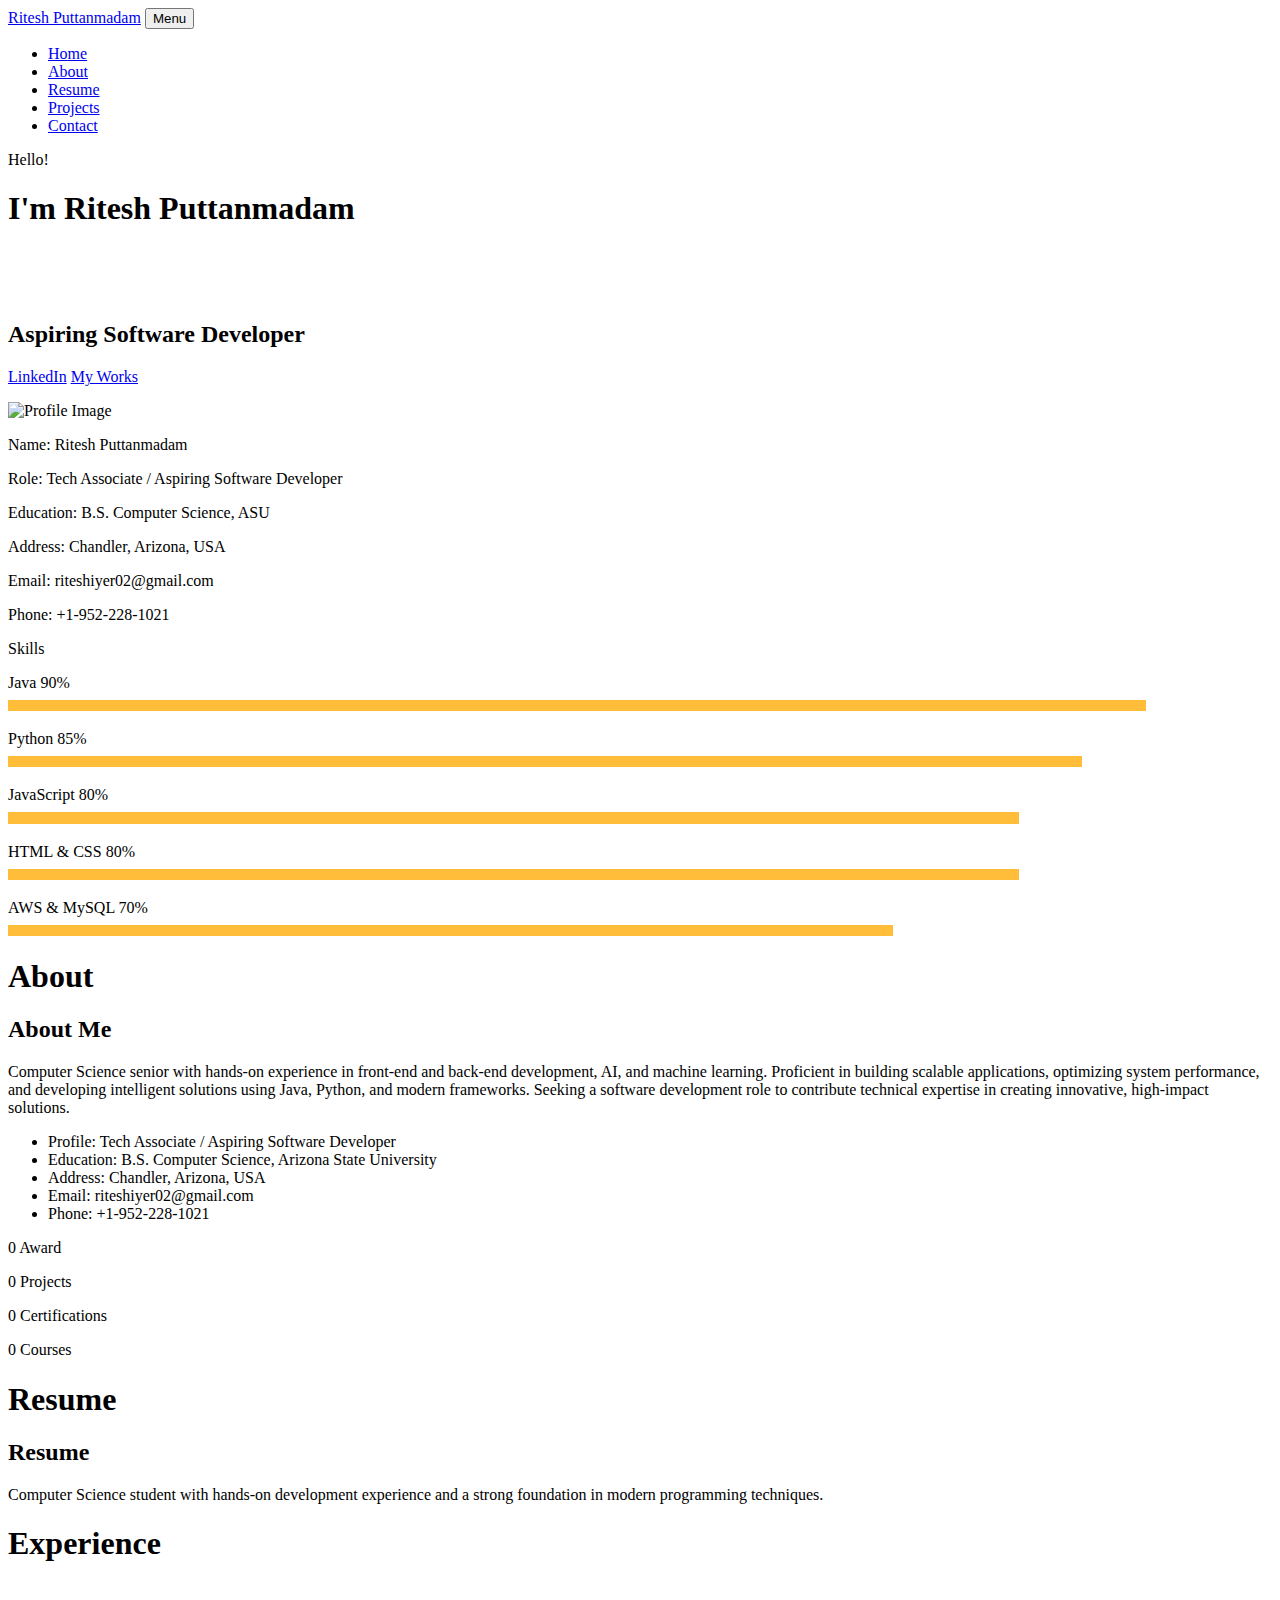
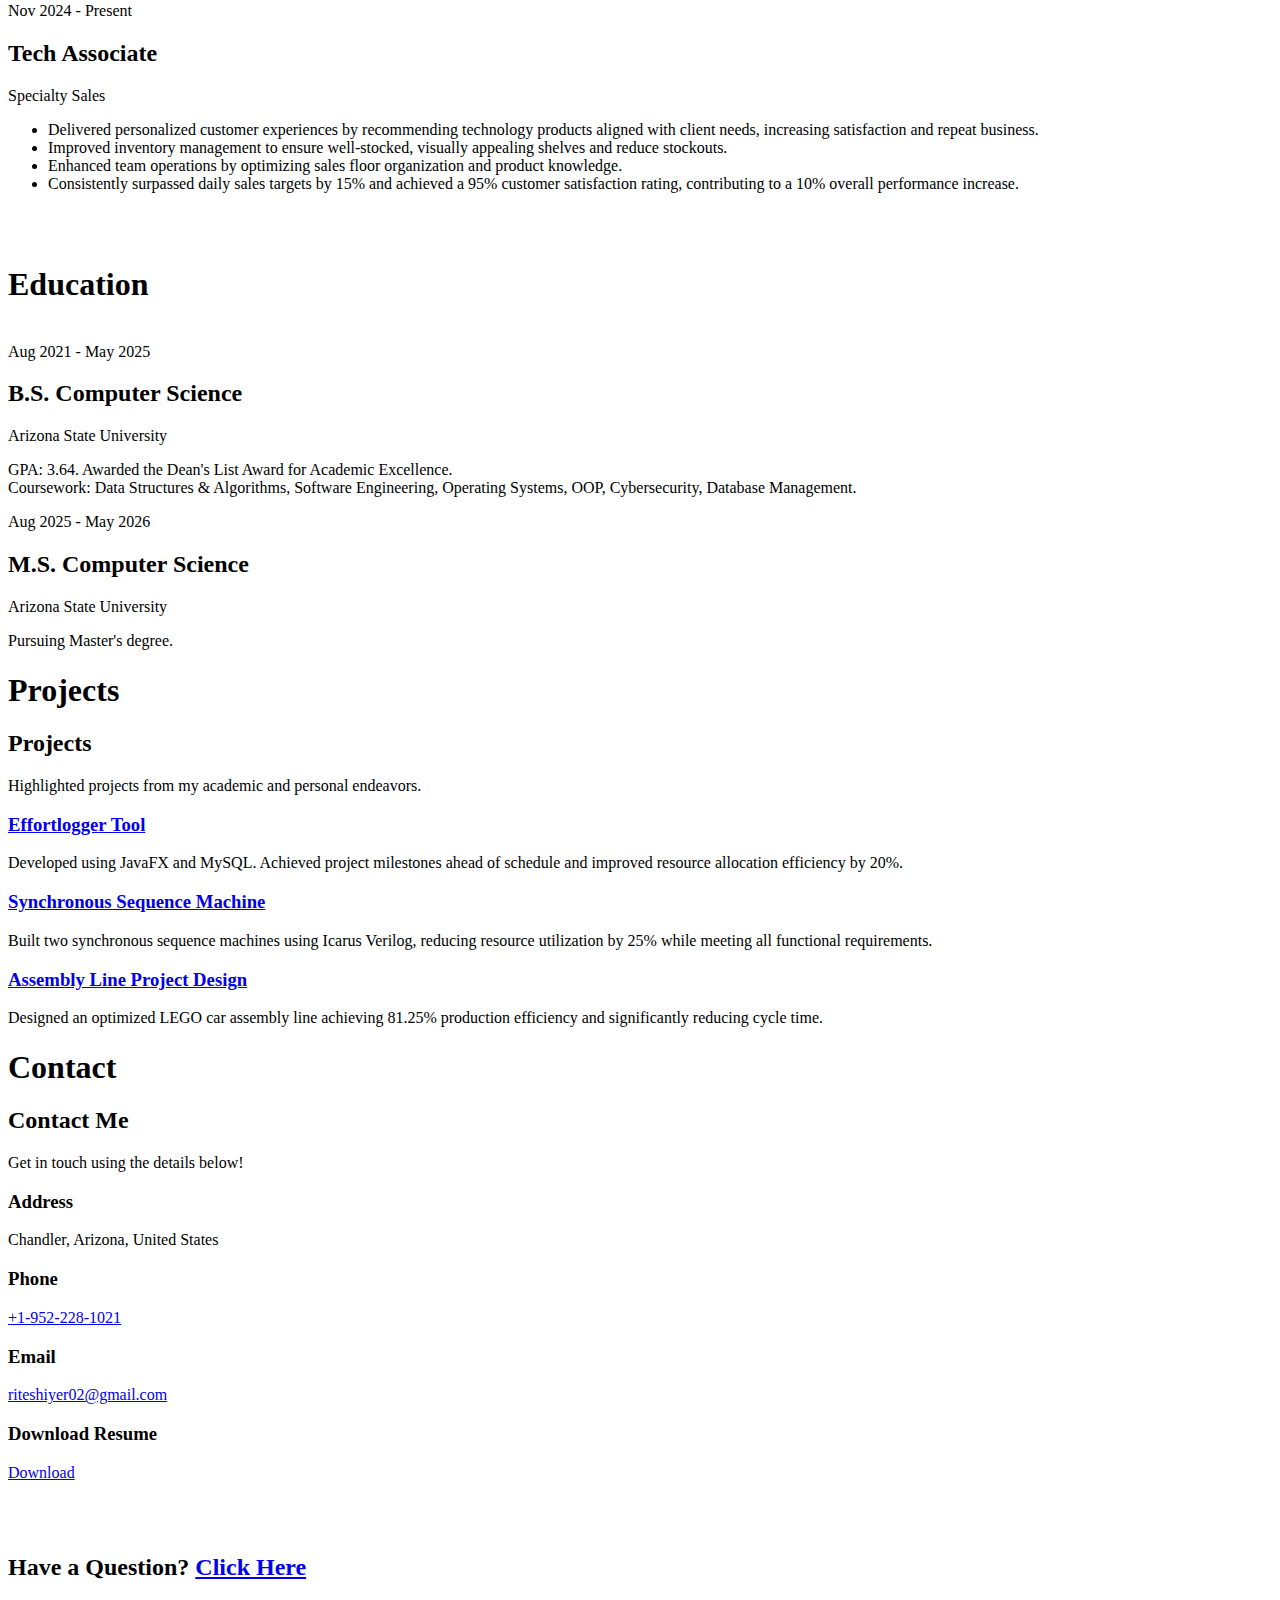
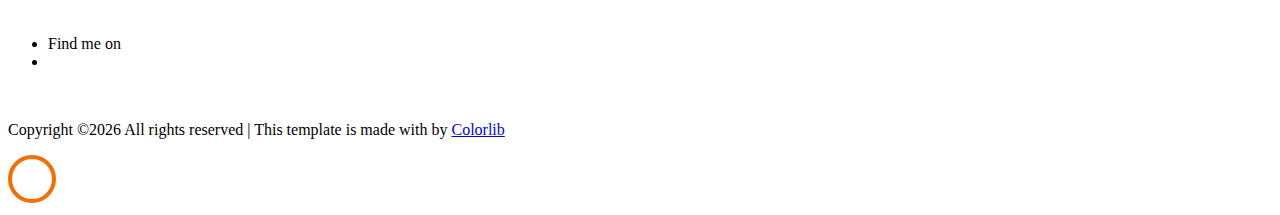
==== index.html @ 4bcfa5bb "Add complete portfolio index.html with resume details" ====
<!DOCTYPE html>
<html lang="en">
  <head>
    <title>Ritesh Puttanmadam</title>
    <meta charset="utf-8">
    <meta name="viewport" content="width=device-width, initial-scale=1, shrink-to-fit=no">
    
    <!-- Google Fonts -->
    <link href="https://fonts.googleapis.com/css?family=Poppins:100,200,300,400,500,600,700,800,900" rel="stylesheet">

    <!-- Icon and Animation CSS -->
    <link rel="stylesheet" href="css/open-iconic-bootstrap.min.css">
    <link rel="stylesheet" href="css/animate.css">
    
    <!-- Carousel and Popup CSS -->
    <link rel="stylesheet" href="css/owl.carousel.min.css">
    <link rel="stylesheet" href="css/owl.theme.default.min.css">
    <link rel="stylesheet" href="css/magnific-popup.css">

    <!-- AOS & Ionicons -->
    <link rel="stylesheet" href="css/aos.css">
    <link rel="stylesheet" href="css/ionicons.min.css">
    
    <!-- Custom Icons and Style -->
    <link rel="stylesheet" href="css/flaticon.css">
    <link rel="stylesheet" href="css/icomoon.css">
    <link rel="stylesheet" href="css/style.css">

    <style>
      /* About Section Styles */
      .about-mf .box-shadow-full {
        padding-top: 4rem;
        padding-bottom: 4rem;
      }
      .about-mf .about-img {
        margin-bottom: 2rem;
      }
      .about-mf .about-img img {
        margin-left: 10px;
      }
      .skill-mf .progress {
        margin: .5rem 0 1.2rem 0;
        border-radius: 0;
        height: .7rem;
      }
      .skill-mf .progress .progress-bar {
        height: .7rem;
        background-color: #ffbd39;
      }
      /* Typing Animation */
      #typing-animation {
        position: relative;
        font-size: 30px;
        font-weight: bold;
        color: #fff;
        overflow: hidden;
        white-space: nowrap;
        animation: typing 3s steps(20, end) infinite;
      }
      @keyframes typing {
        from { width: 0; }
        to { width: 100%; }
      }
      @keyframes typing-cursor {
        from { width: 5px; }
        to { width: 0; }
      }
      /* Zoom Effect for Project Images */
      .zoom-effect {
        overflow: hidden;
        transition: transform 0.3s ease-out;
      }
      .zoom-effect:hover {
        transform: scale(1.1);
      }
    </style>
  </head>
  <body data-spy="scroll" data-target=".site-navbar-target" data-offset="300">
	  
    <!-- Navigation -->
    <nav class="navbar navbar-expand-lg navbar-dark ftco_navbar ftco-navbar-light site-navbar-target" id="ftco-navbar">
      <div class="container">
        <a class="navbar-brand" href="index.html">Ritesh Puttanmadam</a>
        <button class="navbar-toggler js-fh5co-nav-toggle fh5co-nav-toggle" type="button" data-toggle="collapse" data-target="#ftco-nav" aria-controls="ftco-nav" aria-expanded="false" aria-label="Toggle navigation">
          <span class="oi oi-menu"></span> Menu
        </button>
        <div class="collapse navbar-collapse" id="ftco-nav">
          <ul class="navbar-nav nav ml-auto">
            <li class="nav-item"><a href="#home-section" class="nav-link"><span>Home</span></a></li>
            <li class="nav-item"><a href="#about-section" class="nav-link"><span>About</span></a></li>
            <li class="nav-item"><a href="#resume-section" class="nav-link"><span>Resume</span></a></li>
            <li class="nav-item"><a href="#project-section" class="nav-link"><span>Projects</span></a></li>
            <li class="nav-item"><a href="#contact-section" class="nav-link"><span>Contact</span></a></li>
          </ul>
        </div>
      </div>
    </nav>

    <!-- Home Section -->
    <section id="home-section" class="hero">
      <div class="home-slider owl-carousel">
        <div class="slider-item">
          <div class="overlay"></div>
          <div class="container">
            <div class="row d-md-flex no-gutters slider-text align-items-end justify-content-end" data-scrollax-parent="true">
              <div class="one-third js-fullheight order-md-last img" style="background-image:url(images/bg_1.png);">
                <div class="overlay"></div>
              </div>
              <div class="one-forth d-flex align-items-center ftco-animate" data-scrollax=" properties: { translateY: '70%' }">
                <div class="text">
                  <span class="subheading">Hello!</span>
                  <h1 class="mb-4 mt-3">I'm <span>Ritesh Puttanmadam</span></h1>
                  <!-- Typing Animation -->
                  <span id="typing-animation"></span>
                  <script>
                    const typingAnimationElement = document.getElementById('typing-animation');
                    const typingTexts = [
                      'Developer  ',
                      'Innovator  ',
                      'Learner  '
                    ];
                    function playTypingAnimation(text) {
                      for (let i = 0; i < text.length; i++) {
                        setTimeout(() => {
                          typingAnimationElement.textContent += text[i];
                        }, i * 200);
                      }
                      setTimeout(() => {
                        typingAnimationElement.textContent = '';
                        playTypingAnimation(typingTexts[(typingTexts.indexOf(text) + 1) % typingTexts.length]);
                      }, text.length * 200);
                    }
                    playTypingAnimation(typingTexts[0]);
                  </script>
                  <br><br>
                  <h2>Aspiring Software Developer</h2>
                  <p>
                    <a href="https://www.linkedin.com/in/ritesh-puttanmadam" class="btn btn-primary py-3 px-4">LinkedIn</a> 
                    <a href="https://github.com/riteshputtanmadam" class="btn btn-white btn-outline-white py-3 px-4">My Works</a>
                  </p>
                </div>
              </div>
            </div>
          </div>
        </div>
      </div>
    </section>

    <!-- About Section -->
    <section class="ftco-about img ftco-section ftco-no-pb" id="about-section">
      <div class="container">
        <div class="row">
          <div class="row d-flex align-items-stretch">
            <div class="col-md-6 col-lg-5 d-flex">
              <div class="img-about img d-flex align-items-stretch">
                <div class="overlay">
                  <div class="row">
                    <div class="col-sm-6 col-md-5">
                      <div class="about-img">
                        <!-- Replace 'Hi' with your profile image file name, e.g., 'profile.jpg' -->
                        <img src="images/profile.jpg" class="img-fluid rounded b-shadow-a" alt="Profile Image">
                      </div>
                    </div>
                    <!-- Personal Details -->
                    <div class="col-sm-6 col-md-7">
                      <div class="about-info">
                        <p><span class="title-s">Name: </span> <span>Ritesh Puttanmadam</span></p>
                        <p><span class="title-s">Role: </span> <span>Tech Associate / Aspiring Software Developer</span></p>
                        <p><span class="title-s">Education: </span> <span>B.S. Computer Science, ASU</span></p>
                        <p><span class="title-s">Address: </span> <span>Chandler, Arizona, USA</span></p>
                        <p><span class="title-s">Email: </span> <span>riteshiyer02@gmail.com</span></p>
                        <p><span class="title-s">Phone: </span> <span>+1-952-228-1021</span></p>
                      </div>
                    </div>
                  </div>

                  <!-- Skills -->
                  <div class="skill-mf">
                    <p class="title-s">Skills</p>
                    <span>Java</span> <span class="pull-right">90%</span>
                    <div class="progress">
                      <div class="progress-bar" role="progressbar" style="width: 90%;" aria-valuenow="90" aria-valuemin="0" aria-valuemax="100"></div>
                    </div>
                    
                    <span>Python</span> <span class="pull-right">85%</span>
                    <div class="progress">
                      <div class="progress-bar" role="progressbar" style="width: 85%;" aria-valuenow="85" aria-valuemin="0" aria-valuemax="100"></div>
                    </div>
                    
                    <span>JavaScript</span> <span class="pull-right">80%</span>
                    <div class="progress">
                      <div class="progress-bar" role="progressbar" style="width: 80%;" aria-valuenow="80" aria-valuemin="0" aria-valuemax="100"></div>
                    </div>
                    
                    <span>HTML & CSS</span> <span class="pull-right">80%</span>
                    <div class="progress">
                      <div class="progress-bar" role="progressbar" style="width: 80%;" aria-valuenow="80" aria-valuemin="0" aria-valuemax="100"></div>
                    </div>
                    
                    <span>AWS & MySQL</span> <span class="pull-right">70%</span>
                    <div class="progress">
                      <div class="progress-bar" role="progressbar" style="width: 70%;" aria-valuenow="70" aria-valuemin="0" aria-valuemax="100"></div>
                    </div>
                  </div>
                </div>
              </div>
            </div>
            
            <div class="col-md-6 col-lg-7 pl-lg-5 pb-5">
              <div class="row justify-content-start pb-3">
                <div class="col-md-12 heading-section ftco-animate">
                  <h1 class="big">About</h1>
                  <h2 class="mb-4">About Me</h2>
                  <p>
                    Computer Science senior with hands-on experience in front-end and back-end development, AI, and machine learning.
                    Proficient in building scalable applications, optimizing system performance, and developing intelligent solutions using Java, Python, and modern frameworks.
                    Seeking a software development role to contribute technical expertise in creating innovative, high-impact solutions.
                  </p>
                  <ul class="about-info mt-4 px-md-0 px-2">
                    <li class="d-flex"><span>Profile:</span> <span>Tech Associate / Aspiring Software Developer</span></li>
                    <li class="d-flex"><span>Education:</span> <span>B.S. Computer Science, Arizona State University</span></li>
                    <li class="d-flex"><span>Address:</span> <span>Chandler, Arizona, USA</span></li>
                    <li class="d-flex"><span>Email:</span> <span>riteshiyer02@gmail.com</span></li>
                    <li class="d-flex"><span>Phone:</span> <span>+1-952-228-1021</span></li>
                  </ul>
                </div>
              </div>

              <div class="counter-wrap ftco-animate d-flex mt-md-3">
                <div class="text">
                  <p class="mb-4">
                    <span class="number" data-number="1">0</span> <span>Award</span>
                  </p>
                  <p class="mb-4">
                    <span class="number" data-number="3">0</span> <span>Projects</span>
                  </p>
                  <p class="mb-4">
                    <span class="number" data-number="3">0</span> <span>Certifications</span>
                  </p>
                  <p class="mb-4">
                    <span class="number" data-number="6">0</span> <span>Courses</span>
                  </p>
                </div>
              </div>
            </div>
          </div>
        </div>
      </div>
    </section>

    <!-- Resume Section -->
    <section class="ftco-section ftco-no-pb" id="resume-section">
      <div class="container">
        <div class="row justify-content-center pb-5">
          <div class="col-md-10 heading-section text-center ftco-animate">
            <h1 class="big big-2">Resume</h1>
            <h2 class="mb-4">Resume</h2>
            <p>Computer Science student with hands-on development experience and a strong foundation in modern programming techniques.</p>
          </div>
        </div>

        <!-- Experience -->
        <div class="row">
          <h1 class="big-4">Experience</h1>
          <div class="underline"></div>
        </div>
        <br>
        <div class="row">
          <div class="col-md-6">
            <div class="resume-wrap ftco-animate">
              <span class="date">Nov 2024 - Present</span>
              <h2>Tech Associate</h2>
              <span class="position">Specialty Sales</span>
              <p class="mt-4">
                <ul>
                  <li>Delivered personalized customer experiences by recommending technology products aligned with client needs, increasing satisfaction and repeat business.</li>
                  <li>Improved inventory management to ensure well-stocked, visually appealing shelves and reduce stockouts.</li>
                  <li>Enhanced team operations by optimizing sales floor organization and product knowledge.</li>
                  <li>Consistently surpassed daily sales targets by 15% and achieved a 95% customer satisfaction rating, contributing to a 10% overall performance increase.</li>
                </ul>
              </p>
            </div>
          </div>
        </div>
        <br><br>

        <!-- Education -->
        <div class="row">
          <h1 class="big-4">Education</h1>
          <div class="underline"></div>
        </div>
        <br>
        <div class="row">
          <div class="col-md-6">
            <div class="resume-wrap ftco-animate">
              <span class="date">Aug 2021 - May 2025</span>
              <h2>B.S. Computer Science</h2>
              <span class="position">Arizona State University</span>
              <p class="mt-4">
                GPA: 3.64. Awarded the Dean's List Award for Academic Excellence.
                <br>
                Coursework: Data Structures &amp; Algorithms, Software Engineering, Operating Systems, OOP, Cybersecurity, Database Management.
              </p>
            </div>
          </div>

          <div class="col-md-6">
            <div class="resume-wrap ftco-animate">
              <span class="date">Aug 2025 - May 2026</span>
              <h2>M.S. Computer Science</h2>
              <span class="position">Arizona State University</span>
              <p class="mt-4">
                Pursuing Master's degree.
              </p>
            </div>
          </div>
        </div>
      </div>
    </section>

    <!-- Projects Section -->
    <section class="ftco-section" id="project-section">
      <div class="container">
        <div class="row justify-content-center mb-5 pb-5">
          <div class="col-md-7 heading-section text-center ftco-animate">
            <h1 class="big big-2">Projects</h1>
            <h2 class="mb-4">Projects</h2>
            <p>Highlighted projects from my academic and personal endeavors.</p>
          </div>
        </div>
        <div class="row d-flex">
          <div class="col-md-4 d-flex ftco-animate">
            <div class="blog-entry justify-content-end">
              <a href="https://github.com/riteshputtanmadam/effortlogger-tool" class="block-20 zoom-effect" style="background-image: url('images/proj_1.jpg');">
              </a>
              <div class="text mt-3 float-right d-block">
                <h3 class="heading"><a href="https://github.com/riteshputtanmadam/effortlogger-tool">Effortlogger Tool</a></h3>
                <p>Developed using JavaFX and MySQL. Achieved project milestones ahead of schedule and improved resource allocation efficiency by 20%.</p>
              </div>
            </div>
          </div>
          <div class="col-md-4 d-flex ftco-animate">
            <div class="blog-entry justify-content-end">
              <a href="https://github.com/riteshputtanmadam/capstone-sequence-machine" class="block-20 zoom-effect" style="background-image: url('images/proj_2.jpg');">
              </a>
              <div class="text mt-3 float-right d-block">
                <h3 class="heading"><a href="https://github.com/riteshputtanmadam/capstone-sequence-machine">Synchronous Sequence Machine</a></h3>
                <p>Built two synchronous sequence machines using Icarus Verilog, reducing resource utilization by 25% while meeting all functional requirements.</p>
              </div>
            </div>
          </div>
          <div class="col-md-4 d-flex ftco-animate">
            <div class="blog-entry">
              <a href="https://github.com/riteshputtanmadam/assembly-line-project" class="block-20 zoom-effect" style="background-image: url('images/proj_3.jpg');">
              </a>
              <div class="text mt-3 float-right d-block">
                <h3 class="heading"><a href="https://github.com/riteshputtanmadam/assembly-line-project">Assembly Line Project Design</a></h3>
                <p>Designed an optimized LEGO car assembly line achieving 81.25% production efficiency and significantly reducing cycle time.</p>
              </div>
            </div>
          </div>
        </div>
      </div>
    </section>

    <!-- Contact Section -->
    <section class="ftco-section contact-section ftco-no-pb" id="contact-section">
      <div class="container">
        <div class="row justify-content-center mb-5 pb-3">
          <div class="col-md-7 heading-section text-center ftco-animate">
            <h1 class="big big-2">Contact</h1>
            <h2 class="mb-4">Contact Me</h2>
            <p>Get in touch using the details below!</p>
          </div>
        </div>

        <div class="row d-flex contact-info mb-5">
          <div class="col-md-6 col-lg-3 d-flex ftco-animate">
            <div class="align-self-stretch box p-4 text-center">
              <div class="icon d-flex align-items-center justify-content-center">
                <span class="icon-map-signs"></span>
              </div>
              <h3 class="mb-4">Address</h3>
              <p>Chandler, Arizona, United States</p>
            </div>
          </div>
          <div class="col-md-6 col-lg-3 d-flex ftco-animate">
            <div class="align-self-stretch box p-4 text-center">
              <div class="icon d-flex align-items-center justify-content-center">
                <span class="icon-phone2"></span>
              </div>
              <h3 class="mb-4">Phone</h3>
              <p><a href="tel:+19522281021">+1-952-228-1021</a></p>
            </div>
          </div>
          <div class="col-md-6 col-lg-3 d-flex ftco-animate">
            <div class="align-self-stretch box p-4 text-center">
              <div class="icon d-flex align-items-center justify-content-center">
                <span class="icon-paper-plane"></span>
              </div>
              <h3 class="mb-4">Email</h3>
              <p><a href="mailto:riteshiyer02@gmail.com">riteshiyer02@gmail.com</a></p>
            </div>
          </div>
          <div class="col-md-6 col-lg-3 d-flex ftco-animate">
            <div class="align-self-stretch box p-4 text-center">
              <div class="icon d-flex align-items-center justify-content-center">
                <span class="icon-globe"></span>
              </div>
              <h3 class="mb-4">Download Resume</h3>
              <!-- Update the link to point to your resume PDF -->
              <p><a href="files/RiteshPuttanmadam_Resume_Internship.pdf" target="_blank">Download</a></p>
            </div>
          </div>
          <div class="container">
            <br><br>
            <div class="row justify-content-center">
              <div class="col-md-7 ftco-animate text-center">
                <h2>Have a <span>Question?</span> <a href="https://forms.gle/uLaTShUKXraAvHJ77" class="btn btn-primary py-3 px-5">Click Here</a></h2>
              </div>
            </div>
            <br>
            <ul class="ftco-footer-social list-unstyled d-flex justify-content-center align-items-center mb-0">
              <li class="ftco-animate normal-txt">Find me on </li>
              <li class="ftco-animate"><a href="https://www.linkedin.com/in/ritesh-puttanmadam"><span class="icon-linkedin"></span></a></li>
            </ul>
            <br>
          </div>
        </div>
      </div>
    </section>

    <!-- Footer -->
    <footer class="ftco-footer ftco-section">
      <div class="container">
        <div class="row">
          <div class="col-md-12 text-center">
            <p>
              Copyright &copy;<script>document.write(new Date().getFullYear());</script>
              All rights reserved | This template is made with <i class="icon-heart color-danger" aria-hidden="true"></i>
              by <a href="https://colorlib.com" target="_blank">Colorlib</a>
            </p>
          </div>
        </div>
      </div>
    </footer>

    <!-- Loader -->
    <div id="ftco-loader" class="show fullscreen">
      <svg class="circular" width="48px" height="48px">
        <circle class="path-bg" cx="24" cy="24" r="22" fill="none" stroke-width="4" stroke="#eeeeee"/>
        <circle class="path" cx="24" cy="24" r="22" fill="none" stroke-width="4" stroke-miterlimit="10" stroke="#F96D00"/>
      </svg>
    </div>

    <!-- JavaScript Files -->
    <script src="js/jquery.min.js"></script>
    <script src="js/jquery-migrate-3.0.1.min.js"></script>
    <script src="js/popper.min.js"></script>
    <script src="js/bootstrap.min.js"></script>
    <script src="js/jquery.easing.1.3.js"></script>
    <script src="js/jquery.waypoints.min.js"></script>
    <script src="js/jquery.stellar.min.js"></script>
    <script src="js/owl.carousel.min.js"></script>
    <script src="js/jquery.magnific-popup.min.js"></script>
    <script src="js/aos.js"></script>
    <script src="js/jquery.animateNumber.min.js"></script>
    <script src="js/scrollax.min.js"></script>
    <script src="js/main.js"></script>
  </body>
</html>
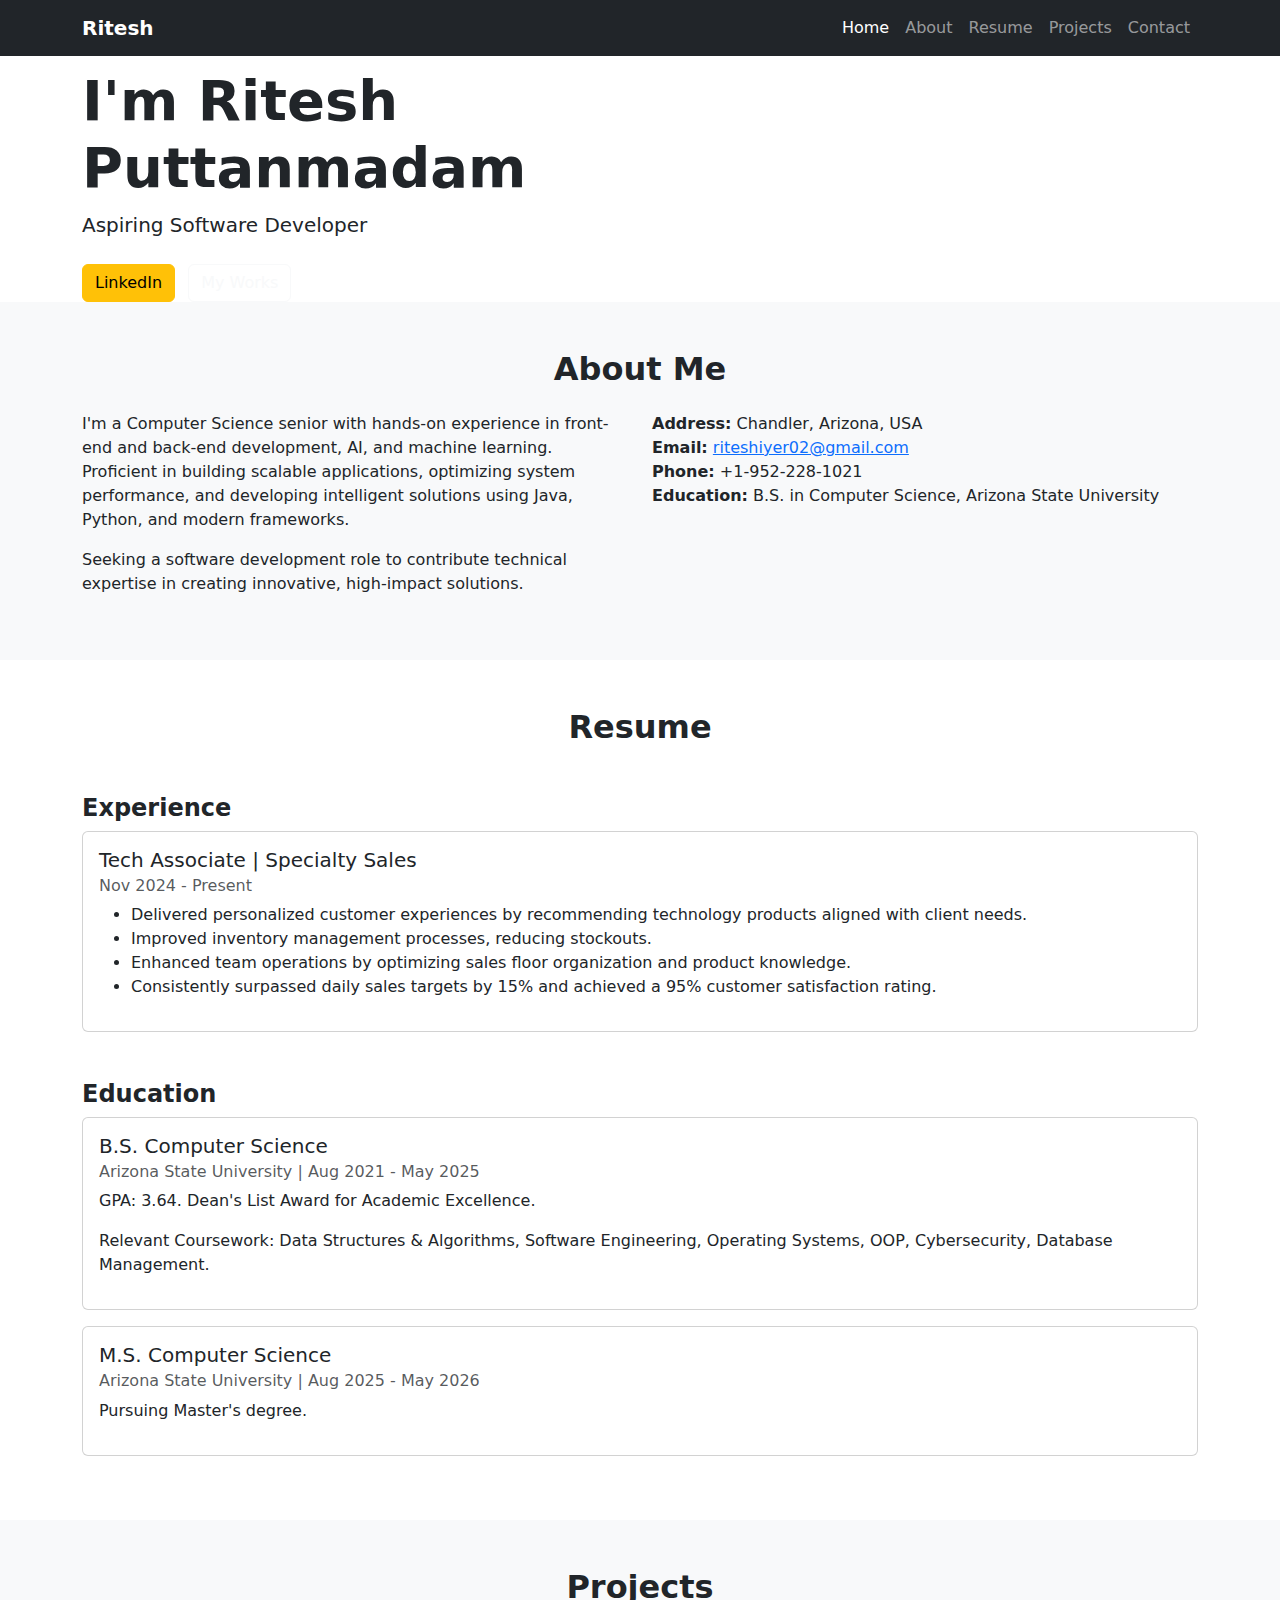
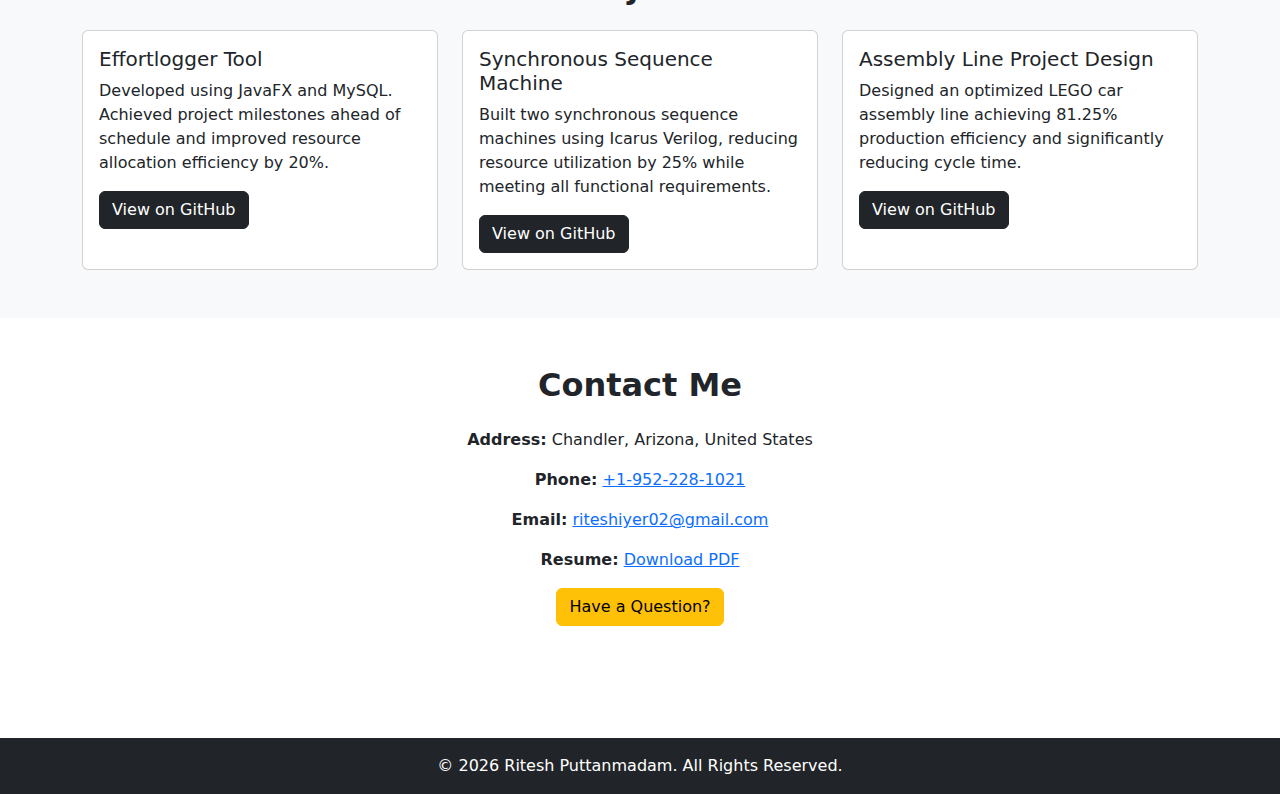
==== commit ae996b7b: "made changes to fonts and text" ====
--- a/index.html
+++ b/index.html
@@ -1,471 +1,289 @@
 <!DOCTYPE html>
 <html lang="en">
-  <head>
-    <title>Ritesh Puttanmadam</title>
-    <meta charset="utf-8">
-    <meta name="viewport" content="width=device-width, initial-scale=1, shrink-to-fit=no">
-    
-    <!-- Google Fonts -->
-    <link href="https://fonts.googleapis.com/css?family=Poppins:100,200,300,400,500,600,700,800,900" rel="stylesheet">
-
-    <!-- Icon and Animation CSS -->
-    <link rel="stylesheet" href="css/open-iconic-bootstrap.min.css">
-    <link rel="stylesheet" href="css/animate.css">
-    
-    <!-- Carousel and Popup CSS -->
-    <link rel="stylesheet" href="css/owl.carousel.min.css">
-    <link rel="stylesheet" href="css/owl.theme.default.min.css">
-    <link rel="stylesheet" href="css/magnific-popup.css">
-
-    <!-- AOS & Ionicons -->
-    <link rel="stylesheet" href="css/aos.css">
-    <link rel="stylesheet" href="css/ionicons.min.css">
-    
-    <!-- Custom Icons and Style -->
-    <link rel="stylesheet" href="css/flaticon.css">
-    <link rel="stylesheet" href="css/icomoon.css">
-    <link rel="stylesheet" href="css/style.css">
-
-    <style>
-      /* About Section Styles */
-      .about-mf .box-shadow-full {
-        padding-top: 4rem;
-        padding-bottom: 4rem;
-      }
-      .about-mf .about-img {
-        margin-bottom: 2rem;
-      }
-      .about-mf .about-img img {
-        margin-left: 10px;
-      }
-      .skill-mf .progress {
-        margin: .5rem 0 1.2rem 0;
-        border-radius: 0;
-        height: .7rem;
-      }
-      .skill-mf .progress .progress-bar {
-        height: .7rem;
-        background-color: #ffbd39;
-      }
-      /* Typing Animation */
-      #typing-animation {
-        position: relative;
-        font-size: 30px;
-        font-weight: bold;
-        color: #fff;
-        overflow: hidden;
-        white-space: nowrap;
-        animation: typing 3s steps(20, end) infinite;
-      }
-      @keyframes typing {
-        from { width: 0; }
-        to { width: 100%; }
-      }
-      @keyframes typing-cursor {
-        from { width: 5px; }
-        to { width: 0; }
-      }
-      /* Zoom Effect for Project Images */
-      .zoom-effect {
-        overflow: hidden;
-        transition: transform 0.3s ease-out;
-      }
-      .zoom-effect:hover {
-        transform: scale(1.1);
-      }
-    </style>
-  </head>
-  <body data-spy="scroll" data-target=".site-navbar-target" data-offset="300">
-	  
-    <!-- Navigation -->
-    <nav class="navbar navbar-expand-lg navbar-dark ftco_navbar ftco-navbar-light site-navbar-target" id="ftco-navbar">
-      <div class="container">
-        <a class="navbar-brand" href="index.html">Ritesh Puttanmadam</a>
-        <button class="navbar-toggler js-fh5co-nav-toggle fh5co-nav-toggle" type="button" data-toggle="collapse" data-target="#ftco-nav" aria-controls="ftco-nav" aria-expanded="false" aria-label="Toggle navigation">
-          <span class="oi oi-menu"></span> Menu
-        </button>
-        <div class="collapse navbar-collapse" id="ftco-nav">
-          <ul class="navbar-nav nav ml-auto">
-            <li class="nav-item"><a href="#home-section" class="nav-link"><span>Home</span></a></li>
-            <li class="nav-item"><a href="#about-section" class="nav-link"><span>About</span></a></li>
-            <li class="nav-item"><a href="#resume-section" class="nav-link"><span>Resume</span></a></li>
-            <li class="nav-item"><a href="#project-section" class="nav-link"><span>Projects</span></a></li>
-            <li class="nav-item"><a href="#contact-section" class="nav-link"><span>Contact</span></a></li>
+<head>
+  <meta charset="UTF-8" />
+  <meta name="viewport" content="width=device-width, initial-scale=1.0"/>
+  <title>Ritesh Puttanmadam</title>
+  <!-- Bootstrap CSS -->
+  <link 
+    href="https://cdn.jsdelivr.net/npm/bootstrap@5.3.0/dist/css/bootstrap.min.css" 
+    rel="stylesheet"
+  />
+  <!-- Custom CSS -->
+  <link rel="stylesheet" href="css/style.css" />
+  <!-- Google Font -->
+  <link 
+    href="https://fonts.googleapis.com/css2?family=Montserrat:wght@400;700&display=swap" 
+    rel="stylesheet"
+  />
+</head>
+<body data-bs-spy="scroll" data-bs-target="#navbar" data-bs-offset="70">
+  
+  <!-- NAVBAR -->
+  <nav 
+    id="navbar" 
+    class="navbar navbar-expand-lg navbar-dark bg-dark fixed-top"
+  >
+    <div class="container">
+      <a class="navbar-brand fw-bold" href="#home">Ritesh</a>
+      <button 
+        class="navbar-toggler" 
+        type="button" 
+        data-bs-toggle="collapse" 
+        data-bs-target="#navmenu" 
+        aria-controls="navmenu" 
+        aria-expanded="false" 
+        aria-label="Toggle navigation"
+      >
+        <span class="navbar-toggler-icon"></span>
+      </button>
+
+      <div class="collapse navbar-collapse" id="navmenu">
+        <ul class="navbar-nav ms-auto">
+          <li class="nav-item">
+            <a href="#home" class="nav-link">Home</a>
+          </li>
+          <li class="nav-item">
+            <a href="#about" class="nav-link">About</a>
+          </li>
+          <li class="nav-item">
+            <a href="#resume" class="nav-link">Resume</a>
+          </li>
+          <li class="nav-item">
+            <a href="#projects" class="nav-link">Projects</a>
+          </li>
+          <li class="nav-item">
+            <a href="#contact" class="nav-link">Contact</a>
+          </li>
+        </ul>
+      </div>
+    </div>
+  </nav>
+
+  <!-- HERO SECTION -->
+  <section id="home" class="hero d-flex align-items-center">
+    <div class="container">
+      <div class="row">
+        <!-- Left Text -->
+        <div class="col-lg-6 hero-text">
+          <h1 class="display-4 fw-bold">
+            Hello! <br />
+            I'm <span class="highlight">Ritesh Puttanmadam</span>
+          </h1>
+          <p class="lead">Aspiring Software Developer</p>
+          <div class="mt-4">
+            <a 
+              href="https://www.linkedin.com/in/ritesh-puttanmadam" 
+              class="btn btn-warning me-2"
+              target="_blank"
+              >LinkedIn</a>
+            <a 
+              href="https://github.com/riteshputtanmadam" 
+              class="btn btn-outline-light"
+              target="_blank"
+              >My Works</a>
+          </div>
+        </div>
+        <!-- Right Image -->
+        <div class="col-lg-6 text-center">
+          <!-- Replace 'profile.png' with your actual image -->
+          <img 
+            src="images/profile.png" 
+            alt="Ritesh Profile" 
+            class="img-fluid rounded-circle hero-img"
+          />
+        </div>
+      </div>
+    </div>
+  </section>
+
+  <!-- ABOUT SECTION -->
+  <section id="about" class="py-5 bg-light">
+    <div class="container">
+      <h2 class="mb-4 fw-bold text-center">About Me</h2>
+      <div class="row">
+        <div class="col-md-6">
+          <p>
+            I'm a Computer Science senior with hands-on experience in front-end 
+            and back-end development, AI, and machine learning. Proficient in building 
+            scalable applications, optimizing system performance, and developing 
+            intelligent solutions using Java, Python, and modern frameworks.
+          </p>
+          <p>
+            Seeking a software development role to contribute technical expertise in 
+            creating innovative, high-impact solutions.
+          </p>
+        </div>
+        <div class="col-md-6">
+          <ul class="list-unstyled">
+            <li><strong>Address:</strong> Chandler, Arizona, USA</li>
+            <li><strong>Email:</strong> <a href="mailto:riteshiyer02@gmail.com">riteshiyer02@gmail.com</a></li>
+            <li><strong>Phone:</strong> +1-952-228-1021</li>
+            <li><strong>Education:</strong> B.S. in Computer Science, Arizona State University</li>
           </ul>
         </div>
       </div>
-    </nav>
-
-    <!-- Home Section -->
-    <section id="home-section" class="hero">
-      <div class="home-slider owl-carousel">
-        <div class="slider-item">
-          <div class="overlay"></div>
-          <div class="container">
-            <div class="row d-md-flex no-gutters slider-text align-items-end justify-content-end" data-scrollax-parent="true">
-              <div class="one-third js-fullheight order-md-last img" style="background-image:url(images/bg_1.png);">
-                <div class="overlay"></div>
-              </div>
-              <div class="one-forth d-flex align-items-center ftco-animate" data-scrollax=" properties: { translateY: '70%' }">
-                <div class="text">
-                  <span class="subheading">Hello!</span>
-                  <h1 class="mb-4 mt-3">I'm <span>Ritesh Puttanmadam</span></h1>
-                  <!-- Typing Animation -->
-                  <span id="typing-animation"></span>
-                  <script>
-                    const typingAnimationElement = document.getElementById('typing-animation');
-                    const typingTexts = [
-                      'Developer  ',
-                      'Innovator  ',
-                      'Learner  '
-                    ];
-                    function playTypingAnimation(text) {
-                      for (let i = 0; i < text.length; i++) {
-                        setTimeout(() => {
-                          typingAnimationElement.textContent += text[i];
-                        }, i * 200);
-                      }
-                      setTimeout(() => {
-                        typingAnimationElement.textContent = '';
-                        playTypingAnimation(typingTexts[(typingTexts.indexOf(text) + 1) % typingTexts.length]);
-                      }, text.length * 200);
-                    }
-                    playTypingAnimation(typingTexts[0]);
-                  </script>
-                  <br><br>
-                  <h2>Aspiring Software Developer</h2>
-                  <p>
-                    <a href="https://www.linkedin.com/in/ritesh-puttanmadam" class="btn btn-primary py-3 px-4">LinkedIn</a> 
-                    <a href="https://github.com/riteshputtanmadam" class="btn btn-white btn-outline-white py-3 px-4">My Works</a>
-                  </p>
-                </div>
-              </div>
-            </div>
-          </div>
-        </div>
-      </div>
-    </section>
-
-    <!-- About Section -->
-    <section class="ftco-about img ftco-section ftco-no-pb" id="about-section">
-      <div class="container">
-        <div class="row">
-          <div class="row d-flex align-items-stretch">
-            <div class="col-md-6 col-lg-5 d-flex">
-              <div class="img-about img d-flex align-items-stretch">
-                <div class="overlay">
-                  <div class="row">
-                    <div class="col-sm-6 col-md-5">
-                      <div class="about-img">
-                        <!-- Replace 'Hi' with your profile image file name, e.g., 'profile.jpg' -->
-                        <img src="images/profile.jpg" class="img-fluid rounded b-shadow-a" alt="Profile Image">
-                      </div>
-                    </div>
-                    <!-- Personal Details -->
-                    <div class="col-sm-6 col-md-7">
-                      <div class="about-info">
-                        <p><span class="title-s">Name: </span> <span>Ritesh Puttanmadam</span></p>
-                        <p><span class="title-s">Role: </span> <span>Tech Associate / Aspiring Software Developer</span></p>
-                        <p><span class="title-s">Education: </span> <span>B.S. Computer Science, ASU</span></p>
-                        <p><span class="title-s">Address: </span> <span>Chandler, Arizona, USA</span></p>
-                        <p><span class="title-s">Email: </span> <span>riteshiyer02@gmail.com</span></p>
-                        <p><span class="title-s">Phone: </span> <span>+1-952-228-1021</span></p>
-                      </div>
-                    </div>
-                  </div>
-
-                  <!-- Skills -->
-                  <div class="skill-mf">
-                    <p class="title-s">Skills</p>
-                    <span>Java</span> <span class="pull-right">90%</span>
-                    <div class="progress">
-                      <div class="progress-bar" role="progressbar" style="width: 90%;" aria-valuenow="90" aria-valuemin="0" aria-valuemax="100"></div>
-                    </div>
-                    
-                    <span>Python</span> <span class="pull-right">85%</span>
-                    <div class="progress">
-                      <div class="progress-bar" role="progressbar" style="width: 85%;" aria-valuenow="85" aria-valuemin="0" aria-valuemax="100"></div>
-                    </div>
-                    
-                    <span>JavaScript</span> <span class="pull-right">80%</span>
-                    <div class="progress">
-                      <div class="progress-bar" role="progressbar" style="width: 80%;" aria-valuenow="80" aria-valuemin="0" aria-valuemax="100"></div>
-                    </div>
-                    
-                    <span>HTML & CSS</span> <span class="pull-right">80%</span>
-                    <div class="progress">
-                      <div class="progress-bar" role="progressbar" style="width: 80%;" aria-valuenow="80" aria-valuemin="0" aria-valuemax="100"></div>
-                    </div>
-                    
-                    <span>AWS & MySQL</span> <span class="pull-right">70%</span>
-                    <div class="progress">
-                      <div class="progress-bar" role="progressbar" style="width: 70%;" aria-valuenow="70" aria-valuemin="0" aria-valuemax="100"></div>
-                    </div>
-                  </div>
-                </div>
-              </div>
-            </div>
-            
-            <div class="col-md-6 col-lg-7 pl-lg-5 pb-5">
-              <div class="row justify-content-start pb-3">
-                <div class="col-md-12 heading-section ftco-animate">
-                  <h1 class="big">About</h1>
-                  <h2 class="mb-4">About Me</h2>
-                  <p>
-                    Computer Science senior with hands-on experience in front-end and back-end development, AI, and machine learning.
-                    Proficient in building scalable applications, optimizing system performance, and developing intelligent solutions using Java, Python, and modern frameworks.
-                    Seeking a software development role to contribute technical expertise in creating innovative, high-impact solutions.
-                  </p>
-                  <ul class="about-info mt-4 px-md-0 px-2">
-                    <li class="d-flex"><span>Profile:</span> <span>Tech Associate / Aspiring Software Developer</span></li>
-                    <li class="d-flex"><span>Education:</span> <span>B.S. Computer Science, Arizona State University</span></li>
-                    <li class="d-flex"><span>Address:</span> <span>Chandler, Arizona, USA</span></li>
-                    <li class="d-flex"><span>Email:</span> <span>riteshiyer02@gmail.com</span></li>
-                    <li class="d-flex"><span>Phone:</span> <span>+1-952-228-1021</span></li>
-                  </ul>
-                </div>
-              </div>
-
-              <div class="counter-wrap ftco-animate d-flex mt-md-3">
-                <div class="text">
-                  <p class="mb-4">
-                    <span class="number" data-number="1">0</span> <span>Award</span>
-                  </p>
-                  <p class="mb-4">
-                    <span class="number" data-number="3">0</span> <span>Projects</span>
-                  </p>
-                  <p class="mb-4">
-                    <span class="number" data-number="3">0</span> <span>Certifications</span>
-                  </p>
-                  <p class="mb-4">
-                    <span class="number" data-number="6">0</span> <span>Courses</span>
-                  </p>
-                </div>
-              </div>
-            </div>
-          </div>
-        </div>
-      </div>
-    </section>
-
-    <!-- Resume Section -->
-    <section class="ftco-section ftco-no-pb" id="resume-section">
-      <div class="container">
-        <div class="row justify-content-center pb-5">
-          <div class="col-md-10 heading-section text-center ftco-animate">
-            <h1 class="big big-2">Resume</h1>
-            <h2 class="mb-4">Resume</h2>
-            <p>Computer Science student with hands-on development experience and a strong foundation in modern programming techniques.</p>
-          </div>
-        </div>
-
-        <!-- Experience -->
-        <div class="row">
-          <h1 class="big-4">Experience</h1>
-          <div class="underline"></div>
-        </div>
-        <br>
-        <div class="row">
-          <div class="col-md-6">
-            <div class="resume-wrap ftco-animate">
-              <span class="date">Nov 2024 - Present</span>
-              <h2>Tech Associate</h2>
-              <span class="position">Specialty Sales</span>
-              <p class="mt-4">
-                <ul>
-                  <li>Delivered personalized customer experiences by recommending technology products aligned with client needs, increasing satisfaction and repeat business.</li>
-                  <li>Improved inventory management to ensure well-stocked, visually appealing shelves and reduce stockouts.</li>
-                  <li>Enhanced team operations by optimizing sales floor organization and product knowledge.</li>
-                  <li>Consistently surpassed daily sales targets by 15% and achieved a 95% customer satisfaction rating, contributing to a 10% overall performance increase.</li>
-                </ul>
+    </div>
+  </section>
+
+  <!-- RESUME SECTION -->
+  <section id="resume" class="py-5">
+    <div class="container">
+      <h2 class="mb-4 fw-bold text-center">Resume</h2>
+
+      <!-- Experience -->
+      <h4 class="mt-5 fw-bold">Experience</h4>
+      <div class="card mb-3">
+        <div class="card-body">
+          <h5 class="card-title">Tech Associate | Specialty Sales</h5>
+          <h6 class="card-subtitle mb-2 text-muted">Nov 2024 - Present</h6>
+          <ul>
+            <li>Delivered personalized customer experiences by recommending technology products aligned with client needs.</li>
+            <li>Improved inventory management processes, reducing stockouts.</li>
+            <li>Enhanced team operations by optimizing sales floor organization and product knowledge.</li>
+            <li>Consistently surpassed daily sales targets by 15% and achieved a 95% customer satisfaction rating.</li>
+          </ul>
+        </div>
+      </div>
+
+      <!-- Education -->
+      <h4 class="mt-5 fw-bold">Education</h4>
+      <div class="card mb-3">
+        <div class="card-body">
+          <h5 class="card-title">B.S. Computer Science</h5>
+          <h6 class="card-subtitle mb-2 text-muted">Arizona State University | Aug 2021 - May 2025</h6>
+          <p>GPA: 3.64. Dean's List Award for Academic Excellence.</p>
+          <p>Relevant Coursework: Data Structures & Algorithms, Software Engineering, Operating Systems, OOP, Cybersecurity, Database Management.</p>
+        </div>
+      </div>
+      <div class="card mb-3">
+        <div class="card-body">
+          <h5 class="card-title">M.S. Computer Science</h5>
+          <h6 class="card-subtitle mb-2 text-muted">Arizona State University | Aug 2025 - May 2026</h6>
+          <p>Pursuing Master's degree.</p>
+        </div>
+      </div>
+    </div>
+  </section>
+
+  <!-- PROJECTS SECTION -->
+  <section id="projects" class="py-5 bg-light">
+    <div class="container">
+      <h2 class="mb-4 fw-bold text-center">Projects</h2>
+      <div class="row g-4">
+        <div class="col-md-4">
+          <div class="card h-100">
+            <div 
+              class="card-img-top project-img" 
+              style="background-image: url('images/proj_1.jpg');"
+            >
+            </div>
+            <div class="card-body">
+              <h5 class="card-title">Effortlogger Tool</h5>
+              <p class="card-text">
+                Developed using JavaFX and MySQL. Achieved project milestones ahead of schedule and improved resource allocation efficiency by 20%.
               </p>
-            </div>
-          </div>
-        </div>
-        <br><br>
-
-        <!-- Education -->
-        <div class="row">
-          <h1 class="big-4">Education</h1>
-          <div class="underline"></div>
-        </div>
-        <br>
-        <div class="row">
-          <div class="col-md-6">
-            <div class="resume-wrap ftco-animate">
-              <span class="date">Aug 2021 - May 2025</span>
-              <h2>B.S. Computer Science</h2>
-              <span class="position">Arizona State University</span>
-              <p class="mt-4">
-                GPA: 3.64. Awarded the Dean's List Award for Academic Excellence.
-                <br>
-                Coursework: Data Structures &amp; Algorithms, Software Engineering, Operating Systems, OOP, Cybersecurity, Database Management.
+              <a 
+                href="https://github.com/riteshputtanmadam/effortlogger-tool" 
+                class="btn btn-dark" 
+                target="_blank"
+              >View on GitHub</a>
+            </div>
+          </div>
+        </div>
+        <div class="col-md-4">
+          <div class="card h-100">
+            <div 
+              class="card-img-top project-img" 
+              style="background-image: url('images/proj_2.jpg');"
+            >
+            </div>
+            <div class="card-body">
+              <h5 class="card-title">Synchronous Sequence Machine</h5>
+              <p class="card-text">
+                Built two synchronous sequence machines using Icarus Verilog, reducing resource utilization by 25% while meeting all functional requirements.
               </p>
-            </div>
-          </div>
-
-          <div class="col-md-6">
-            <div class="resume-wrap ftco-animate">
-              <span class="date">Aug 2025 - May 2026</span>
-              <h2>M.S. Computer Science</h2>
-              <span class="position">Arizona State University</span>
-              <p class="mt-4">
-                Pursuing Master's degree.
+              <a 
+                href="https://github.com/riteshputtanmadam/capstone-sequence-machine" 
+                class="btn btn-dark" 
+                target="_blank"
+              >View on GitHub</a>
+            </div>
+          </div>
+        </div>
+        <div class="col-md-4">
+          <div class="card h-100">
+            <div 
+              class="card-img-top project-img" 
+              style="background-image: url('images/proj_3.jpg');"
+            >
+            </div>
+            <div class="card-body">
+              <h5 class="card-title">Assembly Line Project Design</h5>
+              <p class="card-text">
+                Designed an optimized LEGO car assembly line achieving 81.25% production efficiency and significantly reducing cycle time.
               </p>
-            </div>
-          </div>
-        </div>
-      </div>
-    </section>
-
-    <!-- Projects Section -->
-    <section class="ftco-section" id="project-section">
-      <div class="container">
-        <div class="row justify-content-center mb-5 pb-5">
-          <div class="col-md-7 heading-section text-center ftco-animate">
-            <h1 class="big big-2">Projects</h1>
-            <h2 class="mb-4">Projects</h2>
-            <p>Highlighted projects from my academic and personal endeavors.</p>
-          </div>
-        </div>
-        <div class="row d-flex">
-          <div class="col-md-4 d-flex ftco-animate">
-            <div class="blog-entry justify-content-end">
-              <a href="https://github.com/riteshputtanmadam/effortlogger-tool" class="block-20 zoom-effect" style="background-image: url('images/proj_1.jpg');">
-              </a>
-              <div class="text mt-3 float-right d-block">
-                <h3 class="heading"><a href="https://github.com/riteshputtanmadam/effortlogger-tool">Effortlogger Tool</a></h3>
-                <p>Developed using JavaFX and MySQL. Achieved project milestones ahead of schedule and improved resource allocation efficiency by 20%.</p>
-              </div>
-            </div>
-          </div>
-          <div class="col-md-4 d-flex ftco-animate">
-            <div class="blog-entry justify-content-end">
-              <a href="https://github.com/riteshputtanmadam/capstone-sequence-machine" class="block-20 zoom-effect" style="background-image: url('images/proj_2.jpg');">
-              </a>
-              <div class="text mt-3 float-right d-block">
-                <h3 class="heading"><a href="https://github.com/riteshputtanmadam/capstone-sequence-machine">Synchronous Sequence Machine</a></h3>
-                <p>Built two synchronous sequence machines using Icarus Verilog, reducing resource utilization by 25% while meeting all functional requirements.</p>
-              </div>
-            </div>
-          </div>
-          <div class="col-md-4 d-flex ftco-animate">
-            <div class="blog-entry">
-              <a href="https://github.com/riteshputtanmadam/assembly-line-project" class="block-20 zoom-effect" style="background-image: url('images/proj_3.jpg');">
-              </a>
-              <div class="text mt-3 float-right d-block">
-                <h3 class="heading"><a href="https://github.com/riteshputtanmadam/assembly-line-project">Assembly Line Project Design</a></h3>
-                <p>Designed an optimized LEGO car assembly line achieving 81.25% production efficiency and significantly reducing cycle time.</p>
-              </div>
-            </div>
-          </div>
-        </div>
-      </div>
-    </section>
-
-    <!-- Contact Section -->
-    <section class="ftco-section contact-section ftco-no-pb" id="contact-section">
-      <div class="container">
-        <div class="row justify-content-center mb-5 pb-3">
-          <div class="col-md-7 heading-section text-center ftco-animate">
-            <h1 class="big big-2">Contact</h1>
-            <h2 class="mb-4">Contact Me</h2>
-            <p>Get in touch using the details below!</p>
-          </div>
-        </div>
-
-        <div class="row d-flex contact-info mb-5">
-          <div class="col-md-6 col-lg-3 d-flex ftco-animate">
-            <div class="align-self-stretch box p-4 text-center">
-              <div class="icon d-flex align-items-center justify-content-center">
-                <span class="icon-map-signs"></span>
-              </div>
-              <h3 class="mb-4">Address</h3>
-              <p>Chandler, Arizona, United States</p>
-            </div>
-          </div>
-          <div class="col-md-6 col-lg-3 d-flex ftco-animate">
-            <div class="align-self-stretch box p-4 text-center">
-              <div class="icon d-flex align-items-center justify-content-center">
-                <span class="icon-phone2"></span>
-              </div>
-              <h3 class="mb-4">Phone</h3>
-              <p><a href="tel:+19522281021">+1-952-228-1021</a></p>
-            </div>
-          </div>
-          <div class="col-md-6 col-lg-3 d-flex ftco-animate">
-            <div class="align-self-stretch box p-4 text-center">
-              <div class="icon d-flex align-items-center justify-content-center">
-                <span class="icon-paper-plane"></span>
-              </div>
-              <h3 class="mb-4">Email</h3>
-              <p><a href="mailto:riteshiyer02@gmail.com">riteshiyer02@gmail.com</a></p>
-            </div>
-          </div>
-          <div class="col-md-6 col-lg-3 d-flex ftco-animate">
-            <div class="align-self-stretch box p-4 text-center">
-              <div class="icon d-flex align-items-center justify-content-center">
-                <span class="icon-globe"></span>
-              </div>
-              <h3 class="mb-4">Download Resume</h3>
-              <!-- Update the link to point to your resume PDF -->
-              <p><a href="files/RiteshPuttanmadam_Resume_Internship.pdf" target="_blank">Download</a></p>
-            </div>
-          </div>
-          <div class="container">
-            <br><br>
-            <div class="row justify-content-center">
-              <div class="col-md-7 ftco-animate text-center">
-                <h2>Have a <span>Question?</span> <a href="https://forms.gle/uLaTShUKXraAvHJ77" class="btn btn-primary py-3 px-5">Click Here</a></h2>
-              </div>
-            </div>
-            <br>
-            <ul class="ftco-footer-social list-unstyled d-flex justify-content-center align-items-center mb-0">
-              <li class="ftco-animate normal-txt">Find me on </li>
-              <li class="ftco-animate"><a href="https://www.linkedin.com/in/ritesh-puttanmadam"><span class="icon-linkedin"></span></a></li>
-            </ul>
-            <br>
-          </div>
-        </div>
-      </div>
-    </section>
-
-    <!-- Footer -->
-    <footer class="ftco-footer ftco-section">
-      <div class="container">
-        <div class="row">
-          <div class="col-md-12 text-center">
-            <p>
-              Copyright &copy;<script>document.write(new Date().getFullYear());</script>
-              All rights reserved | This template is made with <i class="icon-heart color-danger" aria-hidden="true"></i>
-              by <a href="https://colorlib.com" target="_blank">Colorlib</a>
-            </p>
-          </div>
-        </div>
-      </div>
-    </footer>
-
-    <!-- Loader -->
-    <div id="ftco-loader" class="show fullscreen">
-      <svg class="circular" width="48px" height="48px">
-        <circle class="path-bg" cx="24" cy="24" r="22" fill="none" stroke-width="4" stroke="#eeeeee"/>
-        <circle class="path" cx="24" cy="24" r="22" fill="none" stroke-width="4" stroke-miterlimit="10" stroke="#F96D00"/>
-      </svg>
-    </div>
-
-    <!-- JavaScript Files -->
-    <script src="js/jquery.min.js"></script>
-    <script src="js/jquery-migrate-3.0.1.min.js"></script>
-    <script src="js/popper.min.js"></script>
-    <script src="js/bootstrap.min.js"></script>
-    <script src="js/jquery.easing.1.3.js"></script>
-    <script src="js/jquery.waypoints.min.js"></script>
-    <script src="js/jquery.stellar.min.js"></script>
-    <script src="js/owl.carousel.min.js"></script>
-    <script src="js/jquery.magnific-popup.min.js"></script>
-    <script src="js/aos.js"></script>
-    <script src="js/jquery.animateNumber.min.js"></script>
-    <script src="js/scrollax.min.js"></script>
-    <script src="js/main.js"></script>
-  </body>
+              <a 
+                href="https://github.com/riteshputtanmadam/assembly-line-project" 
+                class="btn btn-dark"
+                target="_blank"
+              >View on GitHub</a>
+            </div>
+          </div>
+        </div>
+      </div>
+    </div>
+  </section>
+
+  <!-- CONTACT SECTION -->
+  <section id="contact" class="py-5">
+    <div class="container">
+      <h2 class="mb-4 fw-bold text-center">Contact Me</h2>
+      <div class="row justify-content-center">
+        <div class="col-md-6 text-center">
+          <p><strong>Address:</strong> Chandler, Arizona, United States</p>
+          <p><strong>Phone:</strong> <a href="tel:+19522281021">+1-952-228-1021</a></p>
+          <p><strong>Email:</strong> <a href="mailto:riteshiyer02@gmail.com">riteshiyer02@gmail.com</a></p>
+          <p>
+            <strong>Resume:</strong> 
+            <a 
+              href="files/RiteshPuttanmadam_Resume_Internship.pdf" 
+              target="_blank"
+            >Download PDF</a>
+          </p>
+          <p>
+            <a 
+              href="https://forms.gle/uLaTShUKXraAvHJ77" 
+              class="btn btn-warning" 
+              target="_blank"
+            >Have a Question?</a>
+          </p>
+          <div class="mt-3">
+            <a 
+              href="https://www.linkedin.com/in/ritesh-puttanmadam" 
+              target="_blank"
+              class="text-decoration-none me-3"
+            >
+              <i class="bi bi-linkedin" style="font-size: 2rem;"></i>
+            </a>
+            <!-- Add more social icons if you like -->
+          </div>
+        </div>
+      </div>
+    </div>
+  </section>
+
+  <!-- FOOTER -->
+  <footer class="bg-dark text-white text-center py-3">
+    <p class="mb-0">
+      &copy; <script>document.write(new Date().getFullYear());</script> 
+      Ritesh Puttanmadam. All Rights Reserved.
+    </p>
+  </footer>
+
+  <!-- Bootstrap JS + Popper.js -->
+  <script 
+    src="https://cdn.jsdelivr.net/npm/bootstrap@5.3.0/dist/js/bootstrap.bundle.min.js"
+  ></script>
+</body>
 </html>
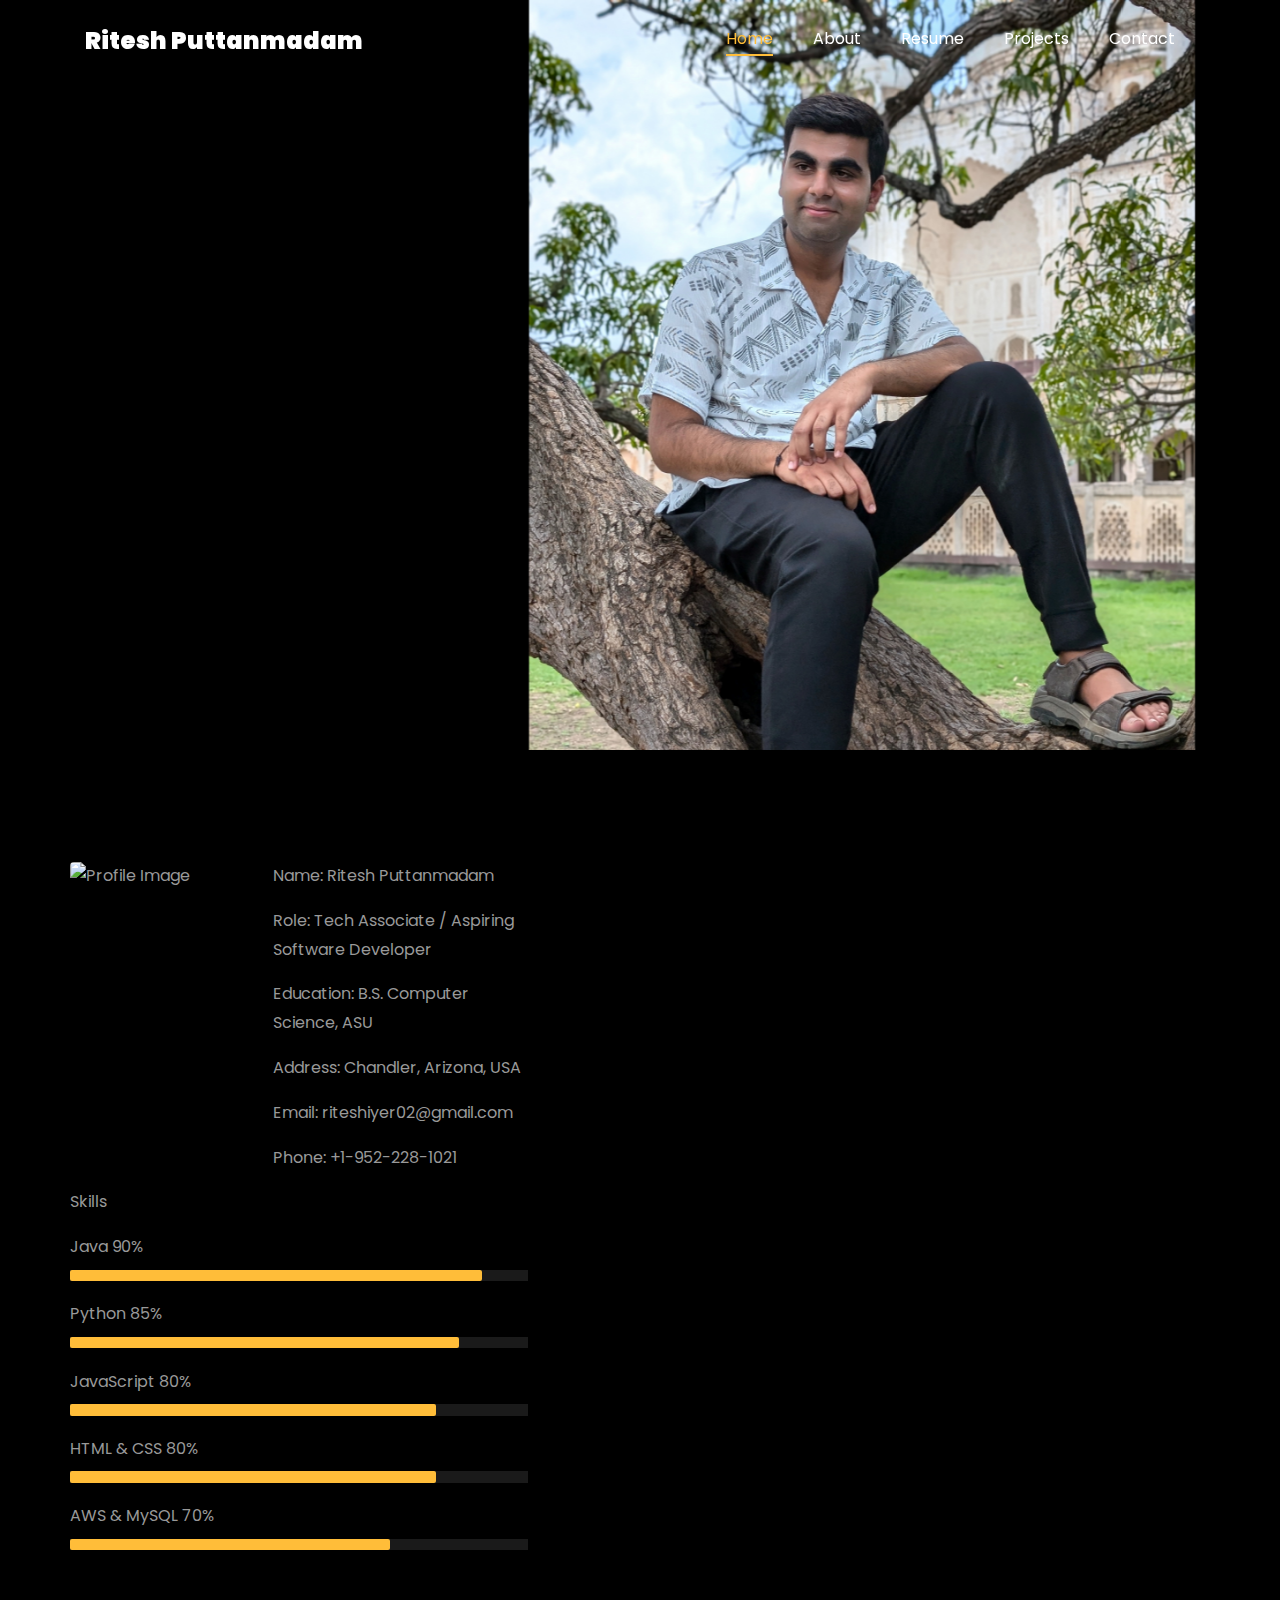
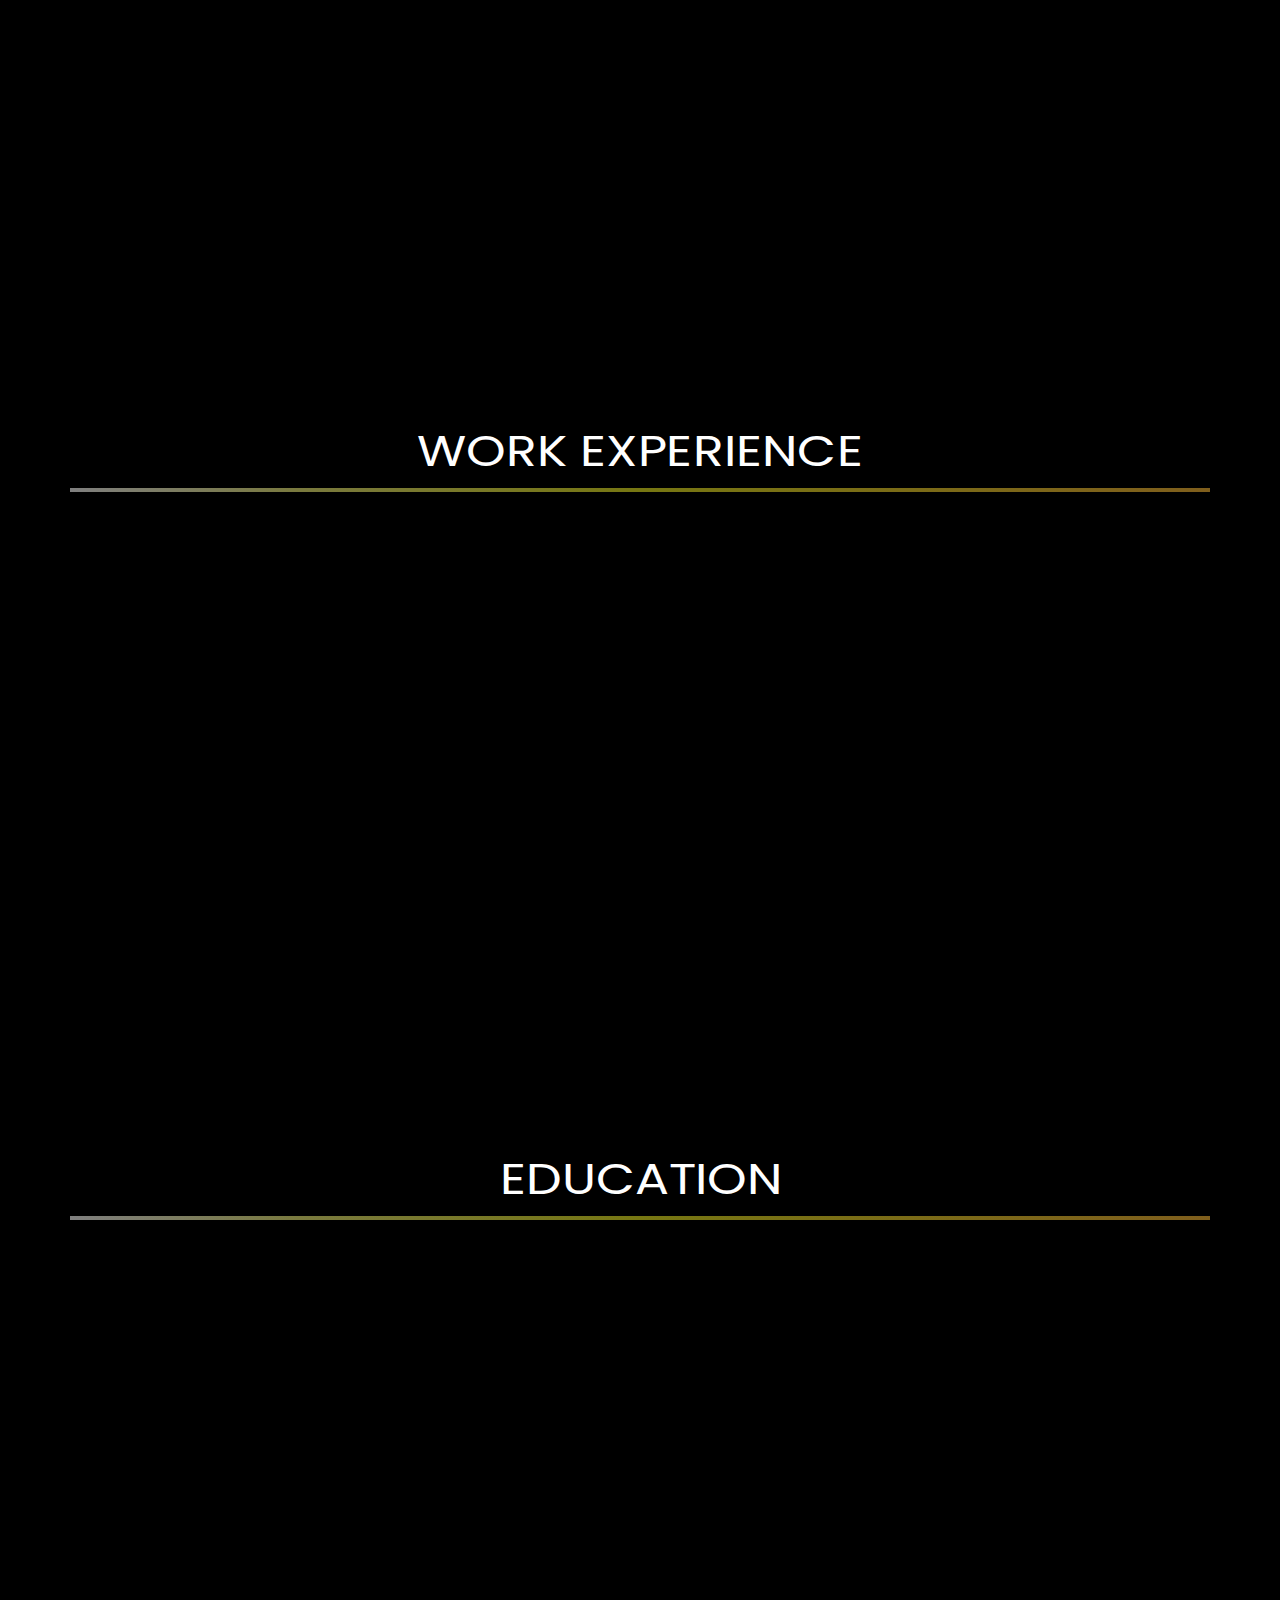
==== commit 36adc7be: "Updated portfolio project section and images" ====
--- a/index.html
+++ b/index.html
@@ -1,289 +1,487 @@
 <!DOCTYPE html>
 <html lang="en">
-<head>
-  <meta charset="UTF-8" />
-  <meta name="viewport" content="width=device-width, initial-scale=1.0"/>
-  <title>Ritesh Puttanmadam</title>
-  <!-- Bootstrap CSS -->
-  <link 
-    href="https://cdn.jsdelivr.net/npm/bootstrap@5.3.0/dist/css/bootstrap.min.css" 
-    rel="stylesheet"
-  />
-  <!-- Custom CSS -->
-  <link rel="stylesheet" href="css/style.css" />
-  <!-- Google Font -->
-  <link 
-    href="https://fonts.googleapis.com/css2?family=Montserrat:wght@400;700&display=swap" 
-    rel="stylesheet"
-  />
-</head>
-<body data-bs-spy="scroll" data-bs-target="#navbar" data-bs-offset="70">
-  
-  <!-- NAVBAR -->
-  <nav 
-    id="navbar" 
-    class="navbar navbar-expand-lg navbar-dark bg-dark fixed-top"
-  >
-    <div class="container">
-      <a class="navbar-brand fw-bold" href="#home">Ritesh</a>
-      <button 
-        class="navbar-toggler" 
-        type="button" 
-        data-bs-toggle="collapse" 
-        data-bs-target="#navmenu" 
-        aria-controls="navmenu" 
-        aria-expanded="false" 
-        aria-label="Toggle navigation"
-      >
-        <span class="navbar-toggler-icon"></span>
-      </button>
-
-      <div class="collapse navbar-collapse" id="navmenu">
-        <ul class="navbar-nav ms-auto">
-          <li class="nav-item">
-            <a href="#home" class="nav-link">Home</a>
-          </li>
-          <li class="nav-item">
-            <a href="#about" class="nav-link">About</a>
-          </li>
-          <li class="nav-item">
-            <a href="#resume" class="nav-link">Resume</a>
-          </li>
-          <li class="nav-item">
-            <a href="#projects" class="nav-link">Projects</a>
-          </li>
-          <li class="nav-item">
-            <a href="#contact" class="nav-link">Contact</a>
-          </li>
-        </ul>
+  <head>
+    <title>Ritesh Puttanmadam</title>
+    <meta charset="utf-8">
+    <meta name="viewport" content="width=device-width, initial-scale=1, shrink-to-fit=no">
+    
+    <link href="https://fonts.googleapis.com/css?family=Poppins:100,200,300,400,500,600,700,800,900" rel="stylesheet">
+
+    <link rel="stylesheet" href="css/open-iconic-bootstrap.min.css">
+    <link rel="stylesheet" href="css/animate.css">
+    
+    <link rel="stylesheet" href="css/owl.carousel.min.css">
+    <link rel="stylesheet" href="css/owl.theme.default.min.css">
+    <link rel="stylesheet" href="css/magnific-popup.css">
+
+    <link rel="stylesheet" href="css/aos.css">
+
+    <link rel="stylesheet" href="css/ionicons.min.css">
+    
+    <link rel="stylesheet" href="css/flaticon.css">
+    <link rel="stylesheet" href="css/icomoon.css">
+    <link rel="stylesheet" href="css/style.css">
+
+    <style>
+      /*======================================
+      //-- ABOUT Section
+      ======================================*/
+
+      .about-mf .box-shadow-full {
+        padding-top: 4rem;
+        padding-bottom: 4rem;
+      }
+
+      .about-mf .about-img {
+        margin-bottom: 2rem;
+      }
+
+      .about-mf .about-img img {
+        margin-left: 10px;
+      }
+
+      .skill-mf .progress {
+        margin: .5rem 0 1.2rem 0;
+        border-radius: 0;
+        height: .7rem;
+      }
+
+      .skill-mf .progress .progress-bar {
+        height: .7rem;
+        background-color: #ffbd39;
+      }
+
+      /* Animation styles for typing effect */
+      #typing-animation {
+        position: relative;
+        font-size: 30px;
+        font-weight: bold;
+        color: rgb(255, 255, 255);
+        overflow: hidden;
+        white-space: nowrap;
+        animation: typing 3s steps(20, end) infinite;
+      }
+
+      #typing-animation:before {
+        content: "";
+        top: 0;
+        left: 0;
+        width: 0;
+        height: 100%;
+        background-color: #ccc;
+        animation: typing-cursor 0.5s ease-in-out infinite;
+      }
+
+      @keyframes typing {
+        from { width: 0; }
+        to { width: 100%; }
+      }
+
+      @keyframes typing-cursor {
+        from { width: 5px; }
+        to { width: 0; }
+      }
+
+      /* Project image zoom effect */
+      .zoom-effect {
+        overflow: hidden;
+        transition: transform 0.3s ease-out;
+      }
+
+      .zoom-effect:hover {
+        transform: scale(1.1);
+      }
+    </style>
+
+  </head>
+  <body data-spy="scroll" data-target=".site-navbar-target" data-offset="300">
+	  
+    <!-- Navigation -->
+    <nav class="navbar navbar-expand-lg navbar-dark ftco_navbar ftco-navbar-light site-navbar-target" id="ftco-navbar">
+      <div class="container">
+        <a class="navbar-brand" href="index.html">Ritesh Puttanmadam</a>
+        <button class="navbar-toggler js-fh5co-nav-toggle fh5co-nav-toggle" type="button" data-toggle="collapse" data-target="#ftco-nav" aria-controls="ftco-nav" aria-expanded="false" aria-label="Toggle navigation">
+          <span class="oi oi-menu"></span> Menu
+        </button>
+        <div class="collapse navbar-collapse" id="ftco-nav">
+          <ul class="navbar-nav nav ml-auto">
+            <li class="nav-item"><a href="#home-section" class="nav-link"><span>Home</span></a></li>
+            <li class="nav-item"><a href="#about-section" class="nav-link"><span>About</span></a></li>
+            <li class="nav-item"><a href="#resume-section" class="nav-link"><span>Resume</span></a></li>
+            <li class="nav-item"><a href="#project-section" class="nav-link"><span>Projects</span></a></li>
+            <li class="nav-item"><a href="#contact-section" class="nav-link"><span>Contact</span></a></li>
+          </ul>
+        </div>
+      </div>
+    </nav>
+
+    <!-- Home Section -->
+    <section id="home-section" class="hero">
+      <div class="home-slider owl-carousel">
+        <div class="slider-item">
+          <div class="overlay"></div>
+          <div class="container">
+            <div class="row d-md-flex no-gutters slider-text align-items-end justify-content-end" data-scrollax-parent="true">
+              <div class="one-third js-fullheight order-md-last img" style="background-image:url(images/profilepic1.jpg);">
+                <div class="overlay"></div>
+              </div>
+              <div class="one-forth d-flex align-items-center ftco-animate" data-scrollax=" properties: { translateY: '70%' }">
+                <div class="text">
+                  <span class="subheading">Hello!</span>
+                  <h1 class="mb-4 mt-3">I'm <span>Ritesh Puttanmadam</span></h1>
+                  <!-- Typing Animation -->
+                  <span id="typing-animation"></span>
+                  <script>
+                    const typingAnimationElement = document.getElementById('typing-animation');
+                    const typingTexts = [
+                      'Developer  ',
+                      'Innovator  ',
+                      'Learner  '
+                    ];
+                    function playTypingAnimation(text) {
+                      for (let i = 0; i < text.length; i++) {
+                        setTimeout(() => {
+                          typingAnimationElement.textContent += text[i];
+                        }, i * 200);
+                      }
+                      setTimeout(() => {
+                        typingAnimationElement.textContent = '';
+                        playTypingAnimation(typingTexts[(typingTexts.indexOf(text) + 1) % typingTexts.length]);
+                      }, text.length * 200);
+                    }
+                    playTypingAnimation(typingTexts[0]);
+                  </script>
+                  <br><br>
+                  <h2>Aspiring Software Developer</h2>
+                  <p>
+                    <a href="https://www.linkedin.com/in/ritesh-puttanmadam" class="btn btn-primary py-3 px-4">LinkedIn</a> 
+                    <a href="https://github.com/RiteshPuttanmadam28" class="btn btn-white btn-outline-white py-3 px-4">My Works</a>
+                  </p>
+                </div>
+              </div>
+            </div>
+          </div>
+        </div>
+      </div>
+    </section>
+
+    <!-- About Section -->
+    <section class="ftco-about img ftco-section ftco-no-pb" id="about-section">
+      <div class="container">
+        <div class="row">
+          <div class="row d-flex align-items-stretch">
+            <div class="col-md-6 col-lg-5 d-flex">
+              <div class="img-about img d-flex align-items-stretch">
+                <div class="overlay">
+                  <div class="row">
+                    <div class="col-sm-6 col-md-5">
+                      <div class="about-img">
+                        <img src="Hi" class="img-fluid rounded b-shadow-a" alt="Profile Image">
+                      </div>
+                    </div>
+                    <!-- Personal Details -->
+                    <div class="col-sm-6 col-md-7">
+                      <div class="about-info">
+                        <p><span class="title-s">Name: </span> <span>Ritesh Puttanmadam</span></p>
+                        <p><span class="title-s">Role: </span> <span>Tech Associate / Aspiring Software Developer</span></p>
+                        <p><span class="title-s">Education: </span> <span>B.S. Computer Science, ASU</span></p>
+                        <p><span class="title-s">Address: </span> <span>Chandler, Arizona, USA</span></p>
+                        <p><span class="title-s">Email: </span> <span>riteshiyer02@gmail.com</span></p>
+                        <p><span class="title-s">Phone: </span> <span>+1-952-228-1021</span></p>
+                      </div>
+                    </div>
+                  </div>
+
+                  <!-- Skills -->
+                  <div class="skill-mf">
+                    <p class="title-s">Skills</p>
+                    <span>Java</span> <span class="pull-right">90%</span>
+                    <div class="progress">
+                      <div class="progress-bar" role="progressbar" style="width: 90%;" aria-valuenow="90" aria-valuemin="0" aria-valuemax="100"></div>
+                    </div>
+                    
+                    <span>Python</span> <span class="pull-right">85%</span>
+                    <div class="progress">
+                      <div class="progress-bar" role="progressbar" style="width: 85%;" aria-valuenow="85" aria-valuemin="0" aria-valuemax="100"></div>
+                    </div>
+                    
+                    <span>JavaScript</span> <span class="pull-right">80%</span>
+                    <div class="progress">
+                      <div class="progress-bar" role="progressbar" style="width: 80%;" aria-valuenow="80" aria-valuemin="0" aria-valuemax="100"></div>
+                    </div>
+                    
+                    <span>HTML & CSS</span> <span class="pull-right">80%</span>
+                    <div class="progress">
+                      <div class="progress-bar" role="progressbar" style="width: 80%;" aria-valuenow="80" aria-valuemin="0" aria-valuemax="100"></div>
+                    </div>
+                    
+                    <span>AWS & MySQL</span> <span class="pull-right">70%</span>
+                    <div class="progress">
+                      <div class="progress-bar" role="progressbar" style="width: 70%;" aria-valuenow="70" aria-valuemin="0" aria-valuemax="100"></div>
+                    </div>
+                  </div>
+                </div>
+              </div>
+            </div>
+            
+            <div class="col-md-6 col-lg-7 pl-lg-5 pb-5">
+              <div class="row justify-content-start pb-3">
+                <div class="col-md-12 heading-section ftco-animate">
+                  <h1 class="big">About</h1>
+                  <h2 class="mb-4">About Me</h2>
+                  <p>
+                    Computer Science senior with hands-on experience in front-end and back-end development, AI, and machine learning. Proficient in building scalable applications, optimizing system performance, and developing intelligent solutions using Java, Python, and modern frameworks. Seeking a software development role to contribute technical expertise in creating innovative, high-impact solutions.
+                  </p>
+                  <ul class="about-info mt-4 px-md-0 px-2">
+                    <li class="d-flex"><span>Profile:</span> <span>Tech Associate / Aspiring Software Developer</span></li>
+                    <li class="d-flex"><span>Education:</span> <span>B.S. Computer Science, Arizona State University</span></li>
+                    <li class="d-flex"><span>Address:</span> <span>Chandler, Arizona, USA</span></li>
+                    <li class="d-flex"><span>Email:</span> <span>riteshiyer02@gmail.com</span></li>
+                    <li class="d-flex"><span>Phone:</span> <span>+1-952-228-1021</span></li>
+                  </ul>
+                </div>
+              </div>
+
+              <div class="counter-wrap ftco-animate d-flex mt-md-3">
+                <div class="text">
+                  <p class="mb-4">
+                    <span class="number" data-number="1">0</span> <span>Award</span>
+                  </p>
+                  <p class="mb-4">
+                    <span class="number" data-number="3">0</span> <span>Projects</span>
+                  </p>
+                  <p class="mb-4">
+                    <span class="number" data-number="3">0</span> <span>Certifications</span>
+                  </p>
+                  <p class="mb-4">
+                    <span class="number" data-number="6">0</span> <span>Courses</span>
+                  </p>
+                </div>
+              </div>
+            </div>
+          </div>
+        </div>
+      </div>
+    </section>
+
+    <!-- Resume Section -->
+    <section class="ftco-section ftco-no-pb" id="resume-section">
+      <div class="container">
+        <div class="row justify-content-center pb-5">
+          <div class="col-md-10 heading-section text-center ftco-animate">
+            <!-- <h1 class="big big-2">Resume</h1> -->
+            <h2 class="mb-4">Resume</h2>
+            <p>Computer Science student with hands-on development experience and a strong foundation in modern programming techniques.</p>
+          </div>
+        </div>
+
+        <!-- Experience -->
+        <div class="row">
+          <h1 class="big-4">WORK EXPERIENCE</h1>
+          <div class="underline"></div>
+        </div>
+        <br>
+        <div class="row">
+          <div class="col-md-6">
+            <div class="resume-wrap ftco-animate">
+              <span class="date">Nov 2024 - Present</span>
+              <h2>Tech Associate</h2>
+              <span class="position">Specialty Sales</span>
+              <p class="mt-4">
+                <ul>
+                  <li>Delivered personalized customer experiences by recommending technology products aligned with client needs, increasing satisfaction and repeat business.</li>
+                  <li>Improved inventory management to ensure well-stocked, visually appealing shelves and reduce stockouts.</li>
+                  <li>Enhanced team operations by optimizing sales floor organization and product knowledge.</li>
+                  <li>Consistently surpassed daily sales targets by 15% and achieved a 95% customer satisfaction rating, contributing to a 10% overall performance increase.</li>
+                </ul>
+              </p>
+            </div>
+          </div>
+        </div>
+        <br><br>
+
+        <!-- Education -->
+        <div class="row">
+          <h1 class="big-4">EDUCATION</h1>
+          <div class="underline"></div>
+        </div>
+        <br>
+        <div class="row">
+          <div class="col-md-6">
+            <div class="resume-wrap ftco-animate">
+              <span class="date">Aug 2021 - May 2025</span>
+              <h2>B.S. Computer Science</h2>
+              <span class="position">Arizona State University</span>
+              <p class="mt-4">
+                GPA: 3.64. Awarded the Dean's List Award for Academic Excellence.
+                <br>
+                Coursework: Data Structures &amp; Algorithms, Software Engineering, Operating Systems, OOP, Cybersecurity, Database Management.
+              </p>
+            </div>
+          </div>
+
+          <div class="col-md-6">
+            <div class="resume-wrap ftco-animate">
+              <span class="date">Aug 2025 - May 2026</span>
+              <h2>M.S. Computer Science</h2>
+              <span class="position">Arizona State University</span>
+              <p class="mt-4">
+                Pursuing Master's degree.
+              </p>
+            </div>
+          </div>
+        </div>
+      </div>
+    </section>
+
+    <!-- Projects Section -->
+<section class="ftco-section" id="project-section">
+  <div class="container">
+    <div class="row justify-content-center mb-5 pb-5">
+      <div class="col-md-7 heading-section text-center ftco-animate">
+        <h1 class="big big-2">PROJECTS</h1>
+        <h2 class="mb-4">PROJECTS</h2>
+        <p>Highlighted projects from my academic and personal endeavors.</p>
       </div>
     </div>
-  </nav>
-
-  <!-- HERO SECTION -->
-  <section id="home" class="hero d-flex align-items-center">
-    <div class="container">
-      <div class="row">
-        <!-- Left Text -->
-        <div class="col-lg-6 hero-text">
-          <h1 class="display-4 fw-bold">
-            Hello! <br />
-            I'm <span class="highlight">Ritesh Puttanmadam</span>
-          </h1>
-          <p class="lead">Aspiring Software Developer</p>
-          <div class="mt-4">
-            <a 
-              href="https://www.linkedin.com/in/ritesh-puttanmadam" 
-              class="btn btn-warning me-2"
-              target="_blank"
-              >LinkedIn</a>
-            <a 
-              href="https://github.com/riteshputtanmadam" 
-              class="btn btn-outline-light"
-              target="_blank"
-              >My Works</a>
-          </div>
-        </div>
-        <!-- Right Image -->
-        <div class="col-lg-6 text-center">
-          <!-- Replace 'profile.png' with your actual image -->
-          <img 
-            src="images/profile.png" 
-            alt="Ritesh Profile" 
-            class="img-fluid rounded-circle hero-img"
-          />
+    <!-- Single row with three columns -->
+    <div class="row d-flex">
+      <!-- Project 1: Website Fuel AI Website and Campaign Builder -->
+      <div class="col-md-4 d-flex ftco-animate">
+        <div class="blog-entry">
+          <a href="https://github.com/riteshputtanmadam/assembly-line-project" class="block-20 zoom-effect" style="background-image: url('images/C50692E4.webp');">
+          </a>
+          <div class="text mt-3 float-right d-block">
+            <h3 class="heading">
+              <a href="https://github.com/riteshputtanmadam/assembly-line-project">
+                Website Fuel AI Website and Campaign Builder
+              </a>
+            </h3>
+            <p>
+              Configured interactive bubble charts to deliver visual insights for rapid data interpretation.
+              Implemented tag-based querying for base rows, streamlining data analysis and retrieval.
+              Enabled prompt-based customization for text and background colors to personalize the interface.
+              Introduced prompt-driven spacing controls via padding and margin adjustments for a responsive layout.
+              Collaborated with stakeholders and led a team of engineers in iterative development and continuous enhancement.
+            </p>
+          </div>
+        </div>
+      </div>
+      <!-- Project 2: Effortlogger Tool -->
+      <div class="col-md-4 d-flex ftco-animate">
+        <div class="blog-entry justify-content-end">
+          <a href="https://github.com/riteshputtanmadam/effortlogger-tool" class="block-20 zoom-effect" style="background-image: url('images/JavaFXIsland600x300.webp');">
+          </a>
+          <div class="text mt-3 float-right d-block">
+            <h3 class="heading">
+              <a href="https://github.com/riteshputtanmadam/effortlogger-tool">Effortlogger Tool</a>
+            </h3>
+            <p>
+              Developed using JavaFX and MySQL. Achieved project milestones ahead of schedule and improved resource allocation efficiency by 20%.
+            </p>
+          </div>
+        </div>
+      </div>
+      <!-- Project 3: Synchronous Sequence Machine -->
+      <div class="col-md-4 d-flex ftco-animate">
+        <div class="blog-entry justify-content-end">
+          <a href="https://github.com/riteshputtanmadam/capstone-sequence-machine" class="block-20 zoom-effect" style="background-image: url('images/GTKWave_simple_verilog_example.png');">
+          </a>
+          <div class="text mt-3 float-right d-block">
+            <h3 class="heading">
+              <a href="https://github.com/riteshputtanmadam/capstone-sequence-machine">Synchronous Sequence Machine</a>
+            </h3>
+            <p>
+              Built two synchronous sequence machines using Icarus Verilog, reducing resource utilization by 25% while meeting all functional requirements.
+            </p>
+          </div>
         </div>
       </div>
     </div>
-  </section>
-
-  <!-- ABOUT SECTION -->
-  <section id="about" class="py-5 bg-light">
-    <div class="container">
-      <h2 class="mb-4 fw-bold text-center">About Me</h2>
-      <div class="row">
-        <div class="col-md-6">
-          <p>
-            I'm a Computer Science senior with hands-on experience in front-end 
-            and back-end development, AI, and machine learning. Proficient in building 
-            scalable applications, optimizing system performance, and developing 
-            intelligent solutions using Java, Python, and modern frameworks.
-          </p>
-          <p>
-            Seeking a software development role to contribute technical expertise in 
-            creating innovative, high-impact solutions.
-          </p>
-        </div>
-        <div class="col-md-6">
-          <ul class="list-unstyled">
-            <li><strong>Address:</strong> Chandler, Arizona, USA</li>
-            <li><strong>Email:</strong> <a href="mailto:riteshiyer02@gmail.com">riteshiyer02@gmail.com</a></li>
-            <li><strong>Phone:</strong> +1-952-228-1021</li>
-            <li><strong>Education:</strong> B.S. in Computer Science, Arizona State University</li>
-          </ul>
-        </div>
-      </div>
+  </div>
+</section>
+
+    <!-- Contact Section -->
+    <section class="ftco-section contact-section ftco-no-pb" id="contact-section">
+      <div class="container">
+        <div class="row justify-content-center mb-5 pb-3">
+          <div class="col-md-7 heading-section text-center ftco-animate">
+            <!-- <h1 class="big big-2">Contact</h1> -->
+            <h2 class="mb-4">CONTACT ME</h2>
+            <p>Get in touch using the details below!</p>
+          </div>
+        </div>
+
+        <div class="row d-flex contact-info mb-5">
+          <div class="col-md-6 col-lg-3 d-flex ftco-animate">
+            <div class="align-self-stretch box p-4 text-center">
+              <div class="icon d-flex align-items-center justify-content-center">
+                <span class="icon-map-signs"></span>
+              </div>
+              <h3 class="mb-4">Address</h3>
+              <p>Chandler, Arizona, United States</p>
+            </div>
+          </div>
+          <div class="col-md-6 col-lg-3 d-flex ftco-animate">
+            <div class="align-self-stretch box p-4 text-center">
+              <div class="icon d-flex align-items-center justify-content-center">
+                <span class="icon-phone2"></span>
+              </div>
+              <h3 class="mb-4">Phone</h3>
+              <p><a href="tel:+19522281021">+1-952-228-1021</a></p>
+            </div>
+          </div>
+          <div class="col-md-6 col-lg-3 d-flex ftco-animate">
+            <div class="align-self-stretch box p-4 text-center">
+              <div class="icon d-flex align-items-center justify-content-center">
+                <span class="icon-paper-plane"></span>
+              </div>
+              <h3 class="mb-4">Email</h3>
+              <p><a href="mailto:riteshiyer02@gmail.com">riteshiyer02@gmail.com</a></p>
+            </div>
+          </div>
+          <div class="col-md-6 col-lg-3 d-flex ftco-animate">
+            <div class="align-self-stretch box p-4 text-center">
+              <div class="icon d-flex align-items-center justify-content-center">
+                <span class="icon-globe"></span>
+              </div>
+              <h3 class="mb-4">Download Resume</h3>
+              <p><a href="#">resumelink</a></p>
+            </div>
+          </div>
+
+          <div class="container">
+            <br>
+            <ul class="ftco-footer-social list-unstyled d-flex justify-content-center align-items-center mb-0">
+              <li class="ftco-animate normal-txt">Find me on </li>
+              <li class="ftco-animate"><a href="https://www.linkedin.com/in/ritesh-puttanmadam"><span class="icon-linkedin"></span></a></li>
+            </ul>
+            <br>
+          </div>
+        </div>
+      </div>
+    </section>
+
+    <!-- Loader -->
+    <div id="ftco-loader" class="show fullscreen">
+      <svg class="circular" width="48px" height="48px">
+        <circle class="path-bg" cx="24" cy="24" r="22" fill="none" stroke-width="4" stroke="#eeeeee"/>
+        <circle class="path" cx="24" cy="24" r="22" fill="none" stroke-width="4" stroke-miterlimit="10" stroke="#F96D00"/>
+      </svg>
     </div>
-  </section>
-
-  <!-- RESUME SECTION -->
-  <section id="resume" class="py-5">
-    <div class="container">
-      <h2 class="mb-4 fw-bold text-center">Resume</h2>
-
-      <!-- Experience -->
-      <h4 class="mt-5 fw-bold">Experience</h4>
-      <div class="card mb-3">
-        <div class="card-body">
-          <h5 class="card-title">Tech Associate | Specialty Sales</h5>
-          <h6 class="card-subtitle mb-2 text-muted">Nov 2024 - Present</h6>
-          <ul>
-            <li>Delivered personalized customer experiences by recommending technology products aligned with client needs.</li>
-            <li>Improved inventory management processes, reducing stockouts.</li>
-            <li>Enhanced team operations by optimizing sales floor organization and product knowledge.</li>
-            <li>Consistently surpassed daily sales targets by 15% and achieved a 95% customer satisfaction rating.</li>
-          </ul>
-        </div>
-      </div>
-
-      <!-- Education -->
-      <h4 class="mt-5 fw-bold">Education</h4>
-      <div class="card mb-3">
-        <div class="card-body">
-          <h5 class="card-title">B.S. Computer Science</h5>
-          <h6 class="card-subtitle mb-2 text-muted">Arizona State University | Aug 2021 - May 2025</h6>
-          <p>GPA: 3.64. Dean's List Award for Academic Excellence.</p>
-          <p>Relevant Coursework: Data Structures & Algorithms, Software Engineering, Operating Systems, OOP, Cybersecurity, Database Management.</p>
-        </div>
-      </div>
-      <div class="card mb-3">
-        <div class="card-body">
-          <h5 class="card-title">M.S. Computer Science</h5>
-          <h6 class="card-subtitle mb-2 text-muted">Arizona State University | Aug 2025 - May 2026</h6>
-          <p>Pursuing Master's degree.</p>
-        </div>
-      </div>
-    </div>
-  </section>
-
-  <!-- PROJECTS SECTION -->
-  <section id="projects" class="py-5 bg-light">
-    <div class="container">
-      <h2 class="mb-4 fw-bold text-center">Projects</h2>
-      <div class="row g-4">
-        <div class="col-md-4">
-          <div class="card h-100">
-            <div 
-              class="card-img-top project-img" 
-              style="background-image: url('images/proj_1.jpg');"
-            >
-            </div>
-            <div class="card-body">
-              <h5 class="card-title">Effortlogger Tool</h5>
-              <p class="card-text">
-                Developed using JavaFX and MySQL. Achieved project milestones ahead of schedule and improved resource allocation efficiency by 20%.
-              </p>
-              <a 
-                href="https://github.com/riteshputtanmadam/effortlogger-tool" 
-                class="btn btn-dark" 
-                target="_blank"
-              >View on GitHub</a>
-            </div>
-          </div>
-        </div>
-        <div class="col-md-4">
-          <div class="card h-100">
-            <div 
-              class="card-img-top project-img" 
-              style="background-image: url('images/proj_2.jpg');"
-            >
-            </div>
-            <div class="card-body">
-              <h5 class="card-title">Synchronous Sequence Machine</h5>
-              <p class="card-text">
-                Built two synchronous sequence machines using Icarus Verilog, reducing resource utilization by 25% while meeting all functional requirements.
-              </p>
-              <a 
-                href="https://github.com/riteshputtanmadam/capstone-sequence-machine" 
-                class="btn btn-dark" 
-                target="_blank"
-              >View on GitHub</a>
-            </div>
-          </div>
-        </div>
-        <div class="col-md-4">
-          <div class="card h-100">
-            <div 
-              class="card-img-top project-img" 
-              style="background-image: url('images/proj_3.jpg');"
-            >
-            </div>
-            <div class="card-body">
-              <h5 class="card-title">Assembly Line Project Design</h5>
-              <p class="card-text">
-                Designed an optimized LEGO car assembly line achieving 81.25% production efficiency and significantly reducing cycle time.
-              </p>
-              <a 
-                href="https://github.com/riteshputtanmadam/assembly-line-project" 
-                class="btn btn-dark"
-                target="_blank"
-              >View on GitHub</a>
-            </div>
-          </div>
-        </div>
-      </div>
-    </div>
-  </section>
-
-  <!-- CONTACT SECTION -->
-  <section id="contact" class="py-5">
-    <div class="container">
-      <h2 class="mb-4 fw-bold text-center">Contact Me</h2>
-      <div class="row justify-content-center">
-        <div class="col-md-6 text-center">
-          <p><strong>Address:</strong> Chandler, Arizona, United States</p>
-          <p><strong>Phone:</strong> <a href="tel:+19522281021">+1-952-228-1021</a></p>
-          <p><strong>Email:</strong> <a href="mailto:riteshiyer02@gmail.com">riteshiyer02@gmail.com</a></p>
-          <p>
-            <strong>Resume:</strong> 
-            <a 
-              href="files/RiteshPuttanmadam_Resume_Internship.pdf" 
-              target="_blank"
-            >Download PDF</a>
-          </p>
-          <p>
-            <a 
-              href="https://forms.gle/uLaTShUKXraAvHJ77" 
-              class="btn btn-warning" 
-              target="_blank"
-            >Have a Question?</a>
-          </p>
-          <div class="mt-3">
-            <a 
-              href="https://www.linkedin.com/in/ritesh-puttanmadam" 
-              target="_blank"
-              class="text-decoration-none me-3"
-            >
-              <i class="bi bi-linkedin" style="font-size: 2rem;"></i>
-            </a>
-            <!-- Add more social icons if you like -->
-          </div>
-        </div>
-      </div>
-    </div>
-  </section>
-
-  <!-- FOOTER -->
-  <footer class="bg-dark text-white text-center py-3">
-    <p class="mb-0">
-      &copy; <script>document.write(new Date().getFullYear());</script> 
-      Ritesh Puttanmadam. All Rights Reserved.
-    </p>
-  </footer>
-
-  <!-- Bootstrap JS + Popper.js -->
-  <script 
-    src="https://cdn.jsdelivr.net/npm/bootstrap@5.3.0/dist/js/bootstrap.bundle.min.js"
-  ></script>
-</body>
+
+    <script src="js/jquery.min.js"></script>
+    <script src="js/jquery-migrate-3.0.1.min.js"></script> 
+    <script src="js/popper.min.js"></script> 
+    <script src="js/bootstrap.min.js"></script>
+    <script src="js/jquery.easing.1.3.js"></script>
+    <script src="js/jquery.waypoints.min.js"></script>
+    <script src="js/jquery.stellar.min.js"></script>
+    <script src="js/owl.carousel.min.js"></script>
+    <script src="js/jquery.magnific-popup.min.js"></script>
+    <script src="js/aos.js"></script>
+    <script src="js/jquery.animateNumber.min.js"></script>
+    <script src="js/scrollax.min.js"></script>
+    <script src="js/main.js"></script>
+  </body>
 </html>
--- a/css/flaticon.css
+++ b/css/flaticon.css
@@ -0,0 +1,45 @@
+	/*
+  	Flaticon icon font: Flaticon
+  	Creation date: 04/01/2019 13:45
+  	*/
+
+
+@font-face {
+  font-family: "Flaticon";
+  src: url("../fonts/flaticon/font/Flaticon.eot");
+  src: url("../fonts/flaticon/font/Flaticon.eot?#iefix") format("embedded-opentype"),
+       url("../fonts/flaticon/font/Flaticon.woff") format("woff"),
+       url("../fonts/flaticon/font/Flaticon.ttf") format("truetype"),
+       url("../fonts/flaticon/font/Flaticon.svg#Flaticon") format("svg");
+  font-weight: normal;
+  font-style: normal;
+}
+
+@media screen and (-webkit-min-device-pixel-ratio:0) {
+  @font-face {
+    font-family: "Flaticon";
+    src: url("../fonts/flaticon/font/Flaticon.svg#Flaticon") format("svg");
+  }
+}
+
+[class^="flaticon-"]:before, [class*=" flaticon-"]:before,
+[class^="flaticon-"]:after, [class*=" flaticon-"]:after {   
+  font-family: Flaticon;
+  font-style: normal;
+  font-weight: normal;
+  font-variant: normal;
+  text-transform: none;
+  line-height: 1;
+
+  /* Better Font Rendering =========== */
+  -webkit-font-smoothing: antialiased;
+  -moz-osx-font-smoothing: grayscale;
+}
+
+.flaticon-ideas:before { content: "\f100"; }
+.flaticon-flasks:before { content: "\f101"; }
+.flaticon-analysis:before { content: "\f102"; }
+.flaticon-ux-design:before { content: "\f103"; }
+.flaticon-web-design:before { content: "\f104"; }
+.flaticon-idea:before { content: "\f105"; }
+.flaticon-innovation:before { content: "\f106"; }--- a/css/icomoon.css
+++ b/css/icomoon.css
@@ -0,0 +1,4919 @@
+@font-face {
+  font-family: 'icomoon';
+  src:  url('../fonts/icomoon/icomoon.eot?6tt51o');
+  src:  url('../fonts/icomoon/icomoon.eot?6tt51o#iefix') format('embedded-opentype'),
+    url('../fonts/icomoon/icomoon.ttf?6tt51o') format('truetype'),
+    url('../fonts/icomoon/icomoon.woff?6tt51o') format('woff'),
+    url('../fonts/icomoon/icomoon.svg?6tt51o#icomoon') format('svg');
+  font-weight: normal;
+  font-style: normal;
+}
+
+[class^="icon-"], [class*=" icon-"] {
+  /* use !important to prevent issues with browser extensions that change fonts */
+  font-family: 'icomoon' !important;
+  speak: none;
+  font-style: normal;
+  font-weight: normal;
+  font-variant: normal;
+  text-transform: none;
+  line-height: 1;
+
+  /* Better Font Rendering =========== */
+  -webkit-font-smoothing: antialiased;
+  -moz-osx-font-smoothing: grayscale;
+}
+
+.icon-asterisk:before {
+  content: "\f069";
+}
+.icon-plus:before {
+  content: "\f067";
+}
+.icon-question:before {
+  content: "\f128";
+}
+.icon-minus:before {
+  content: "\f068";
+}
+.icon-glass:before {
+  content: "\f000";
+}
+.icon-music:before {
+  content: "\f001";
+}
+.icon-search:before {
+  content: "\f002";
+}
+.icon-envelope-o:before {
+  content: "\f003";
+}
+.icon-heart:before {
+  content: "\f004";
+}
+.icon-star:before {
+  content: "\f005";
+}
+.icon-star-o:before {
+  content: "\f006";
+}
+.icon-user:before {
+  content: "\f007";
+}
+.icon-film:before {
+  content: "\f008";
+}
+.icon-th-large:before {
+  content: "\f009";
+}
+.icon-th:before {
+  content: "\f00a";
+}
+.icon-th-list:before {
+  content: "\f00b";
+}
+.icon-check:before {
+  content: "\f00c";
+}
+.icon-close:before {
+  content: "\f00d";
+}
+.icon-remove:before {
+  content: "\f00d";
+}
+.icon-times:before {
+  content: "\f00d";
+}
+.icon-search-plus:before {
+  content: "\f00e";
+}
+.icon-search-minus:before {
+  content: "\f010";
+}
+.icon-power-off:before {
+  content: "\f011";
+}
+.icon-signal:before {
+  content: "\f012";
+}
+.icon-cog:before {
+  content: "\f013";
+}
+.icon-gear:before {
+  content: "\f013";
+}
+.icon-trash-o:before {
+  content: "\f014";
+}
+.icon-home:before {
+  content: "\f015";
+}
+.icon-file-o:before {
+  content: "\f016";
+}
+.icon-clock-o:before {
+  content: "\f017";
+}
+.icon-road:before {
+  content: "\f018";
+}
+.icon-download:before {
+  content: "\f019";
+}
+.icon-arrow-circle-o-down:before {
+  content: "\f01a";
+}
+.icon-arrow-circle-o-up:before {
+  content: "\f01b";
+}
+.icon-inbox:before {
+  content: "\f01c";
+}
+.icon-play-circle-o:before {
+  content: "\f01d";
+}
+.icon-repeat:before {
+  content: "\f01e";
+}
+.icon-rotate-right:before {
+  content: "\f01e";
+}
+.icon-refresh:before {
+  content: "\f021";
+}
+.icon-list-alt:before {
+  content: "\f022";
+}
+.icon-lock:before {
+  content: "\f023";
+}
+.icon-flag:before {
+  content: "\f024";
+}
+.icon-headphones:before {
+  content: "\f025";
+}
+.icon-volume-off:before {
+  content: "\f026";
+}
+.icon-volume-down:before {
+  content: "\f027";
+}
+.icon-volume-up:before {
+  content: "\f028";
+}
+.icon-qrcode:before {
+  content: "\f029";
+}
+.icon-barcode:before {
+  content: "\f02a";
+}
+.icon-tag:before {
+  content: "\f02b";
+}
+.icon-tags:before {
+  content: "\f02c";
+}
+.icon-book:before {
+  content: "\f02d";
+}
+.icon-bookmark:before {
+  content: "\f02e";
+}
+.icon-print:before {
+  content: "\f02f";
+}
+.icon-camera:before {
+  content: "\f030";
+}
+.icon-font:before {
+  content: "\f031";
+}
+.icon-bold:before {
+  content: "\f032";
+}
+.icon-italic:before {
+  content: "\f033";
+}
+.icon-text-height:before {
+  content: "\f034";
+}
+.icon-text-width:before {
+  content: "\f035";
+}
+.icon-align-left:before {
+  content: "\f036";
+}
+.icon-align-center:before {
+  content: "\f037";
+}
+.icon-align-right:before {
+  content: "\f038";
+}
+.icon-align-justify:before {
+  content: "\f039";
+}
+.icon-list:before {
+  content: "\f03a";
+}
+.icon-dedent:before {
+  content: "\f03b";
+}
+.icon-outdent:before {
+  content: "\f03b";
+}
+.icon-indent:before {
+  content: "\f03c";
+}
+.icon-video-camera:before {
+  content: "\f03d";
+}
+.icon-image:before {
+  content: "\f03e";
+}
+.icon-photo:before {
+  content: "\f03e";
+}
+.icon-picture-o:before {
+  content: "\f03e";
+}
+.icon-pencil:before {
+  content: "\f040";
+}
+.icon-map-marker:before {
+  content: "\f041";
+}
+.icon-adjust:before {
+  content: "\f042";
+}
+.icon-tint:before {
+  content: "\f043";
+}
+.icon-edit:before {
+  content: "\f044";
+}
+.icon-pencil-square-o:before {
+  content: "\f044";
+}
+.icon-share-square-o:before {
+  content: "\f045";
+}
+.icon-check-square-o:before {
+  content: "\f046";
+}
+.icon-arrows:before {
+  content: "\f047";
+}
+.icon-step-backward:before {
+  content: "\f048";
+}
+.icon-fast-backward:before {
+  content: "\f049";
+}
+.icon-backward:before {
+  content: "\f04a";
+}
+.icon-play:before {
+  content: "\f04b";
+}
+.icon-pause:before {
+  content: "\f04c";
+}
+.icon-stop:before {
+  content: "\f04d";
+}
+.icon-forward:before {
+  content: "\f04e";
+}
+.icon-fast-forward:before {
+  content: "\f050";
+}
+.icon-step-forward:before {
+  content: "\f051";
+}
+.icon-eject:before {
+  content: "\f052";
+}
+.icon-chevron-left:before {
+  content: "\f053";
+}
+.icon-chevron-right:before {
+  content: "\f054";
+}
+.icon-plus-circle:before {
+  content: "\f055";
+}
+.icon-minus-circle:before {
+  content: "\f056";
+}
+.icon-times-circle:before {
+  content: "\f057";
+}
+.icon-check-circle:before {
+  content: "\f058";
+}
+.icon-question-circle:before {
+  content: "\f059";
+}
+.icon-info-circle:before {
+  content: "\f05a";
+}
+.icon-crosshairs:before {
+  content: "\f05b";
+}
+.icon-times-circle-o:before {
+  content: "\f05c";
+}
+.icon-check-circle-o:before {
+  content: "\f05d";
+}
+.icon-ban:before {
+  content: "\f05e";
+}
+.icon-arrow-left:before {
+  content: "\f060";
+}
+.icon-arrow-right:before {
+  content: "\f061";
+}
+.icon-arrow-up:before {
+  content: "\f062";
+}
+.icon-arrow-down:before {
+  content: "\f063";
+}
+.icon-mail-forward:before {
+  content: "\f064";
+}
+.icon-share:before {
+  content: "\f064";
+}
+.icon-expand:before {
+  content: "\f065";
+}
+.icon-compress:before {
+  content: "\f066";
+}
+.icon-exclamation-circle:before {
+  content: "\f06a";
+}
+.icon-gift:before {
+  content: "\f06b";
+}
+.icon-leaf:before {
+  content: "\f06c";
+}
+.icon-fire:before {
+  content: "\f06d";
+}
+.icon-eye:before {
+  content: "\f06e";
+}
+.icon-eye-slash:before {
+  content: "\f070";
+}
+.icon-exclamation-triangle:before {
+  content: "\f071";
+}
+.icon-warning:before {
+  content: "\f071";
+}
+.icon-plane:before {
+  content: "\f072";
+}
+.icon-calendar:before {
+  content: "\f073";
+}
+.icon-random:before {
+  content: "\f074";
+}
+.icon-comment:before {
+  content: "\f075";
+}
+.icon-magnet:before {
+  content: "\f076";
+}
+.icon-chevron-up:before {
+  content: "\f077";
+}
+.icon-chevron-down:before {
+  content: "\f078";
+}
+.icon-retweet:before {
+  content: "\f079";
+}
+.icon-shopping-cart:before {
+  content: "\f07a";
+}
+.icon-folder:before {
+  content: "\f07b";
+}
+.icon-folder-open:before {
+  content: "\f07c";
+}
+.icon-arrows-v:before {
+  content: "\f07d";
+}
+.icon-arrows-h:before {
+  content: "\f07e";
+}
+.icon-bar-chart:before {
+  content: "\f080";
+}
+.icon-bar-chart-o:before {
+  content: "\f080";
+}
+.icon-twitter-square:before {
+  content: "\f081";
+}
+.icon-facebook-square:before {
+  content: "\f082";
+}
+.icon-camera-retro:before {
+  content: "\f083";
+}
+.icon-key:before {
+  content: "\f084";
+}
+.icon-cogs:before {
+  content: "\f085";
+}
+.icon-gears:before {
+  content: "\f085";
+}
+.icon-comments:before {
+  content: "\f086";
+}
+.icon-thumbs-o-up:before {
+  content: "\f087";
+}
+.icon-thumbs-o-down:before {
+  content: "\f088";
+}
+.icon-star-half:before {
+  content: "\f089";
+}
+.icon-heart-o:before {
+  content: "\f08a";
+}
+.icon-sign-out:before {
+  content: "\f08b";
+}
+.icon-linkedin-square:before {
+  content: "\f08c";
+}
+.icon-thumb-tack:before {
+  content: "\f08d";
+}
+.icon-external-link:before {
+  content: "\f08e";
+}
+.icon-sign-in:before {
+  content: "\f090";
+}
+.icon-trophy:before {
+  content: "\f091";
+}
+.icon-github-square:before {
+  content: "\f092";
+}
+.icon-upload:before {
+  content: "\f093";
+}
+.icon-lemon-o:before {
+  content: "\f094";
+}
+.icon-phone:before {
+  content: "\f095";
+}
+.icon-square-o:before {
+  content: "\f096";
+}
+.icon-bookmark-o:before {
+  content: "\f097";
+}
+.icon-phone-square:before {
+  content: "\f098";
+}
+.icon-twitter:before {
+  content: "\f099";
+}
+.icon-facebook:before {
+  content: "\f09a";
+}
+.icon-facebook-f:before {
+  content: "\f09a";
+}
+.icon-github:before {
+  content: "\f09b";
+}
+.icon-unlock:before {
+  content: "\f09c";
+}
+.icon-credit-card:before {
+  content: "\f09d";
+}
+.icon-feed:before {
+  content: "\f09e";
+}
+.icon-rss:before {
+  content: "\f09e";
+}
+.icon-hdd-o:before {
+  content: "\f0a0";
+}
+.icon-bullhorn:before {
+  content: "\f0a1";
+}
+.icon-bell-o:before {
+  content: "\f0a2";
+}
+.icon-certificate:before {
+  content: "\f0a3";
+}
+.icon-hand-o-right:before {
+  content: "\f0a4";
+}
+.icon-hand-o-left:before {
+  content: "\f0a5";
+}
+.icon-hand-o-up:before {
+  content: "\f0a6";
+}
+.icon-hand-o-down:before {
+  content: "\f0a7";
+}
+.icon-arrow-circle-left:before {
+  content: "\f0a8";
+}
+.icon-arrow-circle-right:before {
+  content: "\f0a9";
+}
+.icon-arrow-circle-up:before {
+  content: "\f0aa";
+}
+.icon-arrow-circle-down:before {
+  content: "\f0ab";
+}
+.icon-globe:before {
+  content: "\f0ac";
+}
+.icon-wrench:before {
+  content: "\f0ad";
+}
+.icon-tasks:before {
+  content: "\f0ae";
+}
+.icon-filter:before {
+  content: "\f0b0";
+}
+.icon-briefcase:before {
+  content: "\f0b1";
+}
+.icon-arrows-alt:before {
+  content: "\f0b2";
+}
+.icon-group:before {
+  content: "\f0c0";
+}
+.icon-users:before {
+  content: "\f0c0";
+}
+.icon-chain:before {
+  content: "\f0c1";
+}
+.icon-link:before {
+  content: "\f0c1";
+}
+.icon-cloud:before {
+  content: "\f0c2";
+}
+.icon-flask:before {
+  content: "\f0c3";
+}
+.icon-cut:before {
+  content: "\f0c4";
+}
+.icon-scissors:before {
+  content: "\f0c4";
+}
+.icon-copy:before {
+  content: "\f0c5";
+}
+.icon-files-o:before {
+  content: "\f0c5";
+}
+.icon-paperclip:before {
+  content: "\f0c6";
+}
+.icon-floppy-o:before {
+  content: "\f0c7";
+}
+.icon-save:before {
+  content: "\f0c7";
+}
+.icon-square:before {
+  content: "\f0c8";
+}
+.icon-bars:before {
+  content: "\f0c9";
+}
+.icon-navicon:before {
+  content: "\f0c9";
+}
+.icon-reorder:before {
+  content: "\f0c9";
+}
+.icon-list-ul:before {
+  content: "\f0ca";
+}
+.icon-list-ol:before {
+  content: "\f0cb";
+}
+.icon-strikethrough:before {
+  content: "\f0cc";
+}
+.icon-underline:before {
+  content: "\f0cd";
+}
+.icon-table:before {
+  content: "\f0ce";
+}
+.icon-magic:before {
+  content: "\f0d0";
+}
+.icon-truck:before {
+  content: "\f0d1";
+}
+.icon-pinterest:before {
+  content: "\f0d2";
+}
+.icon-pinterest-square:before {
+  content: "\f0d3";
+}
+.icon-google-plus-square:before {
+  content: "\f0d4";
+}
+.icon-google-plus:before {
+  content: "\f0d5";
+}
+.icon-money:before {
+  content: "\f0d6";
+}
+.icon-caret-down:before {
+  content: "\f0d7";
+}
+.icon-caret-up:before {
+  content: "\f0d8";
+}
+.icon-caret-left:before {
+  content: "\f0d9";
+}
+.icon-caret-right:before {
+  content: "\f0da";
+}
+.icon-columns:before {
+  content: "\f0db";
+}
+.icon-sort:before {
+  content: "\f0dc";
+}
+.icon-unsorted:before {
+  content: "\f0dc";
+}
+.icon-sort-desc:before {
+  content: "\f0dd";
+}
+.icon-sort-down:before {
+  content: "\f0dd";
+}
+.icon-sort-asc:before {
+  content: "\f0de";
+}
+.icon-sort-up:before {
+  content: "\f0de";
+}
+.icon-envelope:before {
+  content: "\f0e0";
+}
+.icon-linkedin:before {
+  content: "\f0e1";
+}
+.icon-rotate-left:before {
+  content: "\f0e2";
+}
+.icon-undo:before {
+  content: "\f0e2";
+}
+.icon-gavel:before {
+  content: "\f0e3";
+}
+.icon-legal:before {
+  content: "\f0e3";
+}
+.icon-dashboard:before {
+  content: "\f0e4";
+}
+.icon-tachometer:before {
+  content: "\f0e4";
+}
+.icon-comment-o:before {
+  content: "\f0e5";
+}
+.icon-comments-o:before {
+  content: "\f0e6";
+}
+.icon-bolt:before {
+  content: "\f0e7";
+}
+.icon-flash:before {
+  content: "\f0e7";
+}
+.icon-sitemap:before {
+  content: "\f0e8";
+}
+.icon-umbrella:before {
+  content: "\f0e9";
+}
+.icon-clipboard:before {
+  content: "\f0ea";
+}
+.icon-paste:before {
+  content: "\f0ea";
+}
+.icon-lightbulb-o:before {
+  content: "\f0eb";
+}
+.icon-exchange:before {
+  content: "\f0ec";
+}
+.icon-cloud-download:before {
+  content: "\f0ed";
+}
+.icon-cloud-upload:before {
+  content: "\f0ee";
+}
+.icon-user-md:before {
+  content: "\f0f0";
+}
+.icon-stethoscope:before {
+  content: "\f0f1";
+}
+.icon-suitcase:before {
+  content: "\f0f2";
+}
+.icon-bell:before {
+  content: "\f0f3";
+}
+.icon-coffee:before {
+  content: "\f0f4";
+}
+.icon-cutlery:before {
+  content: "\f0f5";
+}
+.icon-file-text-o:before {
+  content: "\f0f6";
+}
+.icon-building-o:before {
+  content: "\f0f7";
+}
+.icon-hospital-o:before {
+  content: "\f0f8";
+}
+.icon-ambulance:before {
+  content: "\f0f9";
+}
+.icon-medkit:before {
+  content: "\f0fa";
+}
+.icon-fighter-jet:before {
+  content: "\f0fb";
+}
+.icon-beer:before {
+  content: "\f0fc";
+}
+.icon-h-square:before {
+  content: "\f0fd";
+}
+.icon-plus-square:before {
+  content: "\f0fe";
+}
+.icon-angle-double-left:before {
+  content: "\f100";
+}
+.icon-angle-double-right:before {
+  content: "\f101";
+}
+.icon-angle-double-up:before {
+  content: "\f102";
+}
+.icon-angle-double-down:before {
+  content: "\f103";
+}
+.icon-angle-left:before {
+  content: "\f104";
+}
+.icon-angle-right:before {
+  content: "\f105";
+}
+.icon-angle-up:before {
+  content: "\f106";
+}
+.icon-angle-down:before {
+  content: "\f107";
+}
+.icon-desktop:before {
+  content: "\f108";
+}
+.icon-laptop:before {
+  content: "\f109";
+}
+.icon-tablet:before {
+  content: "\f10a";
+}
+.icon-mobile:before {
+  content: "\f10b";
+}
+.icon-mobile-phone:before {
+  content: "\f10b";
+}
+.icon-circle-o:before {
+  content: "\f10c";
+}
+.icon-quote-left:before {
+  content: "\f10d";
+}
+.icon-quote-right:before {
+  content: "\f10e";
+}
+.icon-spinner:before {
+  content: "\f110";
+}
+.icon-circle:before {
+  content: "\f111";
+}
+.icon-mail-reply:before {
+  content: "\f112";
+}
+.icon-reply:before {
+  content: "\f112";
+}
+.icon-github-alt:before {
+  content: "\f113";
+}
+.icon-folder-o:before {
+  content: "\f114";
+}
+.icon-folder-open-o:before {
+  content: "\f115";
+}
+.icon-smile-o:before {
+  content: "\f118";
+}
+.icon-frown-o:before {
+  content: "\f119";
+}
+.icon-meh-o:before {
+  content: "\f11a";
+}
+.icon-gamepad:before {
+  content: "\f11b";
+}
+.icon-keyboard-o:before {
+  content: "\f11c";
+}
+.icon-flag-o:before {
+  content: "\f11d";
+}
+.icon-flag-checkered:before {
+  content: "\f11e";
+}
+.icon-terminal:before {
+  content: "\f120";
+}
+.icon-code:before {
+  content: "\f121";
+}
+.icon-mail-reply-all:before {
+  content: "\f122";
+}
+.icon-reply-all:before {
+  content: "\f122";
+}
+.icon-star-half-empty:before {
+  content: "\f123";
+}
+.icon-star-half-full:before {
+  content: "\f123";
+}
+.icon-star-half-o:before {
+  content: "\f123";
+}
+.icon-location-arrow:before {
+  content: "\f124";
+}
+.icon-crop:before {
+  content: "\f125";
+}
+.icon-code-fork:before {
+  content: "\f126";
+}
+.icon-chain-broken:before {
+  content: "\f127";
+}
+.icon-unlink:before {
+  content: "\f127";
+}
+.icon-info:before {
+  content: "\f129";
+}
+.icon-exclamation:before {
+  content: "\f12a";
+}
+.icon-superscript:before {
+  content: "\f12b";
+}
+.icon-subscript:before {
+  content: "\f12c";
+}
+.icon-eraser:before {
+  content: "\f12d";
+}
+.icon-puzzle-piece:before {
+  content: "\f12e";
+}
+.icon-microphone:before {
+  content: "\f130";
+}
+.icon-microphone-slash:before {
+  content: "\f131";
+}
+.icon-shield:before {
+  content: "\f132";
+}
+.icon-calendar-o:before {
+  content: "\f133";
+}
+.icon-fire-extinguisher:before {
+  content: "\f134";
+}
+.icon-rocket:before {
+  content: "\f135";
+}
+.icon-maxcdn:before {
+  content: "\f136";
+}
+.icon-chevron-circle-left:before {
+  content: "\f137";
+}
+.icon-chevron-circle-right:before {
+  content: "\f138";
+}
+.icon-chevron-circle-up:before {
+  content: "\f139";
+}
+.icon-chevron-circle-down:before {
+  content: "\f13a";
+}
+.icon-html5:before {
+  content: "\f13b";
+}
+.icon-css3:before {
+  content: "\f13c";
+}
+.icon-anchor:before {
+  content: "\f13d";
+}
+.icon-unlock-alt:before {
+  content: "\f13e";
+}
+.icon-bullseye:before {
+  content: "\f140";
+}
+.icon-ellipsis-h:before {
+  content: "\f141";
+}
+.icon-ellipsis-v:before {
+  content: "\f142";
+}
+.icon-rss-square:before {
+  content: "\f143";
+}
+.icon-play-circle:before {
+  content: "\f144";
+}
+.icon-ticket:before {
+  content: "\f145";
+}
+.icon-minus-square:before {
+  content: "\f146";
+}
+.icon-minus-square-o:before {
+  content: "\f147";
+}
+.icon-level-up:before {
+  content: "\f148";
+}
+.icon-level-down:before {
+  content: "\f149";
+}
+.icon-check-square:before {
+  content: "\f14a";
+}
+.icon-pencil-square:before {
+  content: "\f14b";
+}
+.icon-external-link-square:before {
+  content: "\f14c";
+}
+.icon-share-square:before {
+  content: "\f14d";
+}
+.icon-compass:before {
+  content: "\f14e";
+}
+.icon-caret-square-o-down:before {
+  content: "\f150";
+}
+.icon-toggle-down:before {
+  content: "\f150";
+}
+.icon-caret-square-o-up:before {
+  content: "\f151";
+}
+.icon-toggle-up:before {
+  content: "\f151";
+}
+.icon-caret-square-o-right:before {
+  content: "\f152";
+}
+.icon-toggle-right:before {
+  content: "\f152";
+}
+.icon-eur:before {
+  content: "\f153";
+}
+.icon-euro:before {
+  content: "\f153";
+}
+.icon-gbp:before {
+  content: "\f154";
+}
+.icon-dollar:before {
+  content: "\f155";
+}
+.icon-usd:before {
+  content: "\f155";
+}
+.icon-inr:before {
+  content: "\f156";
+}
+.icon-rupee:before {
+  content: "\f156";
+}
+.icon-cny:before {
+  content: "\f157";
+}
+.icon-jpy:before {
+  content: "\f157";
+}
+.icon-rmb:before {
+  content: "\f157";
+}
+.icon-yen:before {
+  content: "\f157";
+}
+.icon-rouble:before {
+  content: "\f158";
+}
+.icon-rub:before {
+  content: "\f158";
+}
+.icon-ruble:before {
+  content: "\f158";
+}
+.icon-krw:before {
+  content: "\f159";
+}
+.icon-won:before {
+  content: "\f159";
+}
+.icon-bitcoin:before {
+  content: "\f15a";
+}
+.icon-btc:before {
+  content: "\f15a";
+}
+.icon-file:before {
+  content: "\f15b";
+}
+.icon-file-text:before {
+  content: "\f15c";
+}
+.icon-sort-alpha-asc:before {
+  content: "\f15d";
+}
+.icon-sort-alpha-desc:before {
+  content: "\f15e";
+}
+.icon-sort-amount-asc:before {
+  content: "\f160";
+}
+.icon-sort-amount-desc:before {
+  content: "\f161";
+}
+.icon-sort-numeric-asc:before {
+  content: "\f162";
+}
+.icon-sort-numeric-desc:before {
+  content: "\f163";
+}
+.icon-thumbs-up:before {
+  content: "\f164";
+}
+.icon-thumbs-down:before {
+  content: "\f165";
+}
+.icon-youtube-square:before {
+  content: "\f166";
+}
+.icon-youtube:before {
+  content: "\f167";
+}
+.icon-xing:before {
+  content: "\f168";
+}
+.icon-xing-square:before {
+  content: "\f169";
+}
+.icon-youtube-play:before {
+  content: "\f16a";
+}
+.icon-dropbox:before {
+  content: "\f16b";
+}
+.icon-stack-overflow:before {
+  content: "\f16c";
+}
+.icon-instagram:before {
+  content: "\f16d";
+}
+.icon-flickr:before {
+  content: "\f16e";
+}
+.icon-adn:before {
+  content: "\f170";
+}
+.icon-bitbucket:before {
+  content: "\f171";
+}
+.icon-bitbucket-square:before {
+  content: "\f172";
+}
+.icon-tumblr:before {
+  content: "\f173";
+}
+.icon-tumblr-square:before {
+  content: "\f174";
+}
+.icon-long-arrow-down:before {
+  content: "\f175";
+}
+.icon-long-arrow-up:before {
+  content: "\f176";
+}
+.icon-long-arrow-left:before {
+  content: "\f177";
+}
+.icon-long-arrow-right:before {
+  content: "\f178";
+}
+.icon-apple:before {
+  content: "\f179";
+}
+.icon-windows:before {
+  content: "\f17a";
+}
+.icon-android:before {
+  content: "\f17b";
+}
+.icon-linux:before {
+  content: "\f17c";
+}
+.icon-dribbble:before {
+  content: "\f17d";
+}
+.icon-skype:before {
+  content: "\f17e";
+}
+.icon-foursquare:before {
+  content: "\f180";
+}
+.icon-trello:before {
+  content: "\f181";
+}
+.icon-female:before {
+  content: "\f182";
+}
+.icon-male:before {
+  content: "\f183";
+}
+.icon-gittip:before {
+  content: "\f184";
+}
+.icon-gratipay:before {
+  content: "\f184";
+}
+.icon-sun-o:before {
+  content: "\f185";
+}
+.icon-moon-o:before {
+  content: "\f186";
+}
+.icon-archive:before {
+  content: "\f187";
+}
+.icon-bug:before {
+  content: "\f188";
+}
+.icon-vk:before {
+  content: "\f189";
+}
+.icon-weibo:before {
+  content: "\f18a";
+}
+.icon-renren:before {
+  content: "\f18b";
+}
+.icon-pagelines:before {
+  content: "\f18c";
+}
+.icon-stack-exchange:before {
+  content: "\f18d";
+}
+.icon-arrow-circle-o-right:before {
+  content: "\f18e";
+}
+.icon-arrow-circle-o-left:before {
+  content: "\f190";
+}
+.icon-caret-square-o-left:before {
+  content: "\f191";
+}
+.icon-toggle-left:before {
+  content: "\f191";
+}
+.icon-dot-circle-o:before {
+  content: "\f192";
+}
+.icon-wheelchair:before {
+  content: "\f193";
+}
+.icon-vimeo-square:before {
+  content: "\f194";
+}
+.icon-try:before {
+  content: "\f195";
+}
+.icon-turkish-lira:before {
+  content: "\f195";
+}
+.icon-plus-square-o:before {
+  content: "\f196";
+}
+.icon-space-shuttle:before {
+  content: "\f197";
+}
+.icon-slack:before {
+  content: "\f198";
+}
+.icon-envelope-square:before {
+  content: "\f199";
+}
+.icon-wordpress:before {
+  content: "\f19a";
+}
+.icon-openid:before {
+  content: "\f19b";
+}
+.icon-bank:before {
+  content: "\f19c";
+}
+.icon-institution:before {
+  content: "\f19c";
+}
+.icon-university:before {
+  content: "\f19c";
+}
+.icon-graduation-cap:before {
+  content: "\f19d";
+}
+.icon-mortar-board:before {
+  content: "\f19d";
+}
+.icon-yahoo:before {
+  content: "\f19e";
+}
+.icon-google:before {
+  content: "\f1a0";
+}
+.icon-reddit:before {
+  content: "\f1a1";
+}
+.icon-reddit-square:before {
+  content: "\f1a2";
+}
+.icon-stumbleupon-circle:before {
+  content: "\f1a3";
+}
+.icon-stumbleupon:before {
+  content: "\f1a4";
+}
+.icon-delicious:before {
+  content: "\f1a5";
+}
+.icon-digg:before {
+  content: "\f1a6";
+}
+.icon-pied-piper-pp:before {
+  content: "\f1a7";
+}
+.icon-pied-piper-alt:before {
+  content: "\f1a8";
+}
+.icon-drupal:before {
+  content: "\f1a9";
+}
+.icon-joomla:before {
+  content: "\f1aa";
+}
+.icon-language:before {
+  content: "\f1ab";
+}
+.icon-fax:before {
+  content: "\f1ac";
+}
+.icon-building:before {
+  content: "\f1ad";
+}
+.icon-child:before {
+  content: "\f1ae";
+}
+.icon-paw:before {
+  content: "\f1b0";
+}
+.icon-spoon:before {
+  content: "\f1b1";
+}
+.icon-cube:before {
+  content: "\f1b2";
+}
+.icon-cubes:before {
+  content: "\f1b3";
+}
+.icon-behance:before {
+  content: "\f1b4";
+}
+.icon-behance-square:before {
+  content: "\f1b5";
+}
+.icon-steam:before {
+  content: "\f1b6";
+}
+.icon-steam-square:before {
+  content: "\f1b7";
+}
+.icon-recycle:before {
+  content: "\f1b8";
+}
+.icon-automobile:before {
+  content: "\f1b9";
+}
+.icon-car:before {
+  content: "\f1b9";
+}
+.icon-cab:before {
+  content: "\f1ba";
+}
+.icon-taxi:before {
+  content: "\f1ba";
+}
+.icon-tree:before {
+  content: "\f1bb";
+}
+.icon-spotify:before {
+  content: "\f1bc";
+}
+.icon-deviantart:before {
+  content: "\f1bd";
+}
+.icon-soundcloud:before {
+  content: "\f1be";
+}
+.icon-database:before {
+  content: "\f1c0";
+}
+.icon-file-pdf-o:before {
+  content: "\f1c1";
+}
+.icon-file-word-o:before {
+  content: "\f1c2";
+}
+.icon-file-excel-o:before {
+  content: "\f1c3";
+}
+.icon-file-powerpoint-o:before {
+  content: "\f1c4";
+}
+.icon-file-image-o:before {
+  content: "\f1c5";
+}
+.icon-file-photo-o:before {
+  content: "\f1c5";
+}
+.icon-file-picture-o:before {
+  content: "\f1c5";
+}
+.icon-file-archive-o:before {
+  content: "\f1c6";
+}
+.icon-file-zip-o:before {
+  content: "\f1c6";
+}
+.icon-file-audio-o:before {
+  content: "\f1c7";
+}
+.icon-file-sound-o:before {
+  content: "\f1c7";
+}
+.icon-file-movie-o:before {
+  content: "\f1c8";
+}
+.icon-file-video-o:before {
+  content: "\f1c8";
+}
+.icon-file-code-o:before {
+  content: "\f1c9";
+}
+.icon-vine:before {
+  content: "\f1ca";
+}
+.icon-codepen:before {
+  content: "\f1cb";
+}
+.icon-jsfiddle:before {
+  content: "\f1cc";
+}
+.icon-life-bouy:before {
+  content: "\f1cd";
+}
+.icon-life-buoy:before {
+  content: "\f1cd";
+}
+.icon-life-ring:before {
+  content: "\f1cd";
+}
+.icon-life-saver:before {
+  content: "\f1cd";
+}
+.icon-support:before {
+  content: "\f1cd";
+}
+.icon-circle-o-notch:before {
+  content: "\f1ce";
+}
+.icon-ra:before {
+  content: "\f1d0";
+}
+.icon-rebel:before {
+  content: "\f1d0";
+}
+.icon-resistance:before {
+  content: "\f1d0";
+}
+.icon-empire:before {
+  content: "\f1d1";
+}
+.icon-ge:before {
+  content: "\f1d1";
+}
+.icon-git-square:before {
+  content: "\f1d2";
+}
+.icon-git:before {
+  content: "\f1d3";
+}
+.icon-hacker-news:before {
+  content: "\f1d4";
+}
+.icon-y-combinator-square:before {
+  content: "\f1d4";
+}
+.icon-yc-square:before {
+  content: "\f1d4";
+}
+.icon-tencent-weibo:before {
+  content: "\f1d5";
+}
+.icon-qq:before {
+  content: "\f1d6";
+}
+.icon-wechat:before {
+  content: "\f1d7";
+}
+.icon-weixin:before {
+  content: "\f1d7";
+}
+.icon-paper-plane:before {
+  content: "\f1d8";
+}
+.icon-send:before {
+  content: "\f1d8";
+}
+.icon-paper-plane-o:before {
+  content: "\f1d9";
+}
+.icon-send-o:before {
+  content: "\f1d9";
+}
+.icon-history:before {
+  content: "\f1da";
+}
+.icon-circle-thin:before {
+  content: "\f1db";
+}
+.icon-header:before {
+  content: "\f1dc";
+}
+.icon-paragraph:before {
+  content: "\f1dd";
+}
+.icon-sliders:before {
+  content: "\f1de";
+}
+.icon-share-alt:before {
+  content: "\f1e0";
+}
+.icon-share-alt-square:before {
+  content: "\f1e1";
+}
+.icon-bomb:before {
+  content: "\f1e2";
+}
+.icon-futbol-o:before {
+  content: "\f1e3";
+}
+.icon-soccer-ball-o:before {
+  content: "\f1e3";
+}
+.icon-tty:before {
+  content: "\f1e4";
+}
+.icon-binoculars:before {
+  content: "\f1e5";
+}
+.icon-plug:before {
+  content: "\f1e6";
+}
+.icon-slideshare:before {
+  content: "\f1e7";
+}
+.icon-twitch:before {
+  content: "\f1e8";
+}
+.icon-yelp:before {
+  content: "\f1e9";
+}
+.icon-newspaper-o:before {
+  content: "\f1ea";
+}
+.icon-wifi:before {
+  content: "\f1eb";
+}
+.icon-calculator:before {
+  content: "\f1ec";
+}
+.icon-paypal:before {
+  content: "\f1ed";
+}
+.icon-google-wallet:before {
+  content: "\f1ee";
+}
+.icon-cc-visa:before {
+  content: "\f1f0";
+}
+.icon-cc-mastercard:before {
+  content: "\f1f1";
+}
+.icon-cc-discover:before {
+  content: "\f1f2";
+}
+.icon-cc-amex:before {
+  content: "\f1f3";
+}
+.icon-cc-paypal:before {
+  content: "\f1f4";
+}
+.icon-cc-stripe:before {
+  content: "\f1f5";
+}
+.icon-bell-slash:before {
+  content: "\f1f6";
+}
+.icon-bell-slash-o:before {
+  content: "\f1f7";
+}
+.icon-trash:before {
+  content: "\f1f8";
+}
+.icon-copyright:before {
+  content: "\f1f9";
+}
+.icon-at:before {
+  content: "\f1fa";
+}
+.icon-eyedropper:before {
+  content: "\f1fb";
+}
+.icon-paint-brush:before {
+  content: "\f1fc";
+}
+.icon-birthday-cake:before {
+  content: "\f1fd";
+}
+.icon-area-chart:before {
+  content: "\f1fe";
+}
+.icon-pie-chart:before {
+  content: "\f200";
+}
+.icon-line-chart:before {
+  content: "\f201";
+}
+.icon-lastfm:before {
+  content: "\f202";
+}
+.icon-lastfm-square:before {
+  content: "\f203";
+}
+.icon-toggle-off:before {
+  content: "\f204";
+}
+.icon-toggle-on:before {
+  content: "\f205";
+}
+.icon-bicycle:before {
+  content: "\f206";
+}
+.icon-bus:before {
+  content: "\f207";
+}
+.icon-ioxhost:before {
+  content: "\f208";
+}
+.icon-angellist:before {
+  content: "\f209";
+}
+.icon-cc:before {
+  content: "\f20a";
+}
+.icon-ils:before {
+  content: "\f20b";
+}
+.icon-shekel:before {
+  content: "\f20b";
+}
+.icon-sheqel:before {
+  content: "\f20b";
+}
+.icon-meanpath:before {
+  content: "\f20c";
+}
+.icon-buysellads:before {
+  content: "\f20d";
+}
+.icon-connectdevelop:before {
+  content: "\f20e";
+}
+.icon-dashcube:before {
+  content: "\f210";
+}
+.icon-forumbee:before {
+  content: "\f211";
+}
+.icon-leanpub:before {
+  content: "\f212";
+}
+.icon-sellsy:before {
+  content: "\f213";
+}
+.icon-shirtsinbulk:before {
+  content: "\f214";
+}
+.icon-simplybuilt:before {
+  content: "\f215";
+}
+.icon-skyatlas:before {
+  content: "\f216";
+}
+.icon-cart-plus:before {
+  content: "\f217";
+}
+.icon-cart-arrow-down:before {
+  content: "\f218";
+}
+.icon-diamond:before {
+  content: "\f219";
+}
+.icon-ship:before {
+  content: "\f21a";
+}
+.icon-user-secret:before {
+  content: "\f21b";
+}
+.icon-motorcycle:before {
+  content: "\f21c";
+}
+.icon-street-view:before {
+  content: "\f21d";
+}
+.icon-heartbeat:before {
+  content: "\f21e";
+}
+.icon-venus:before {
+  content: "\f221";
+}
+.icon-mars:before {
+  content: "\f222";
+}
+.icon-mercury:before {
+  content: "\f223";
+}
+.icon-intersex:before {
+  content: "\f224";
+}
+.icon-transgender:before {
+  content: "\f224";
+}
+.icon-transgender-alt:before {
+  content: "\f225";
+}
+.icon-venus-double:before {
+  content: "\f226";
+}
+.icon-mars-double:before {
+  content: "\f227";
+}
+.icon-venus-mars:before {
+  content: "\f228";
+}
+.icon-mars-stroke:before {
+  content: "\f229";
+}
+.icon-mars-stroke-v:before {
+  content: "\f22a";
+}
+.icon-mars-stroke-h:before {
+  content: "\f22b";
+}
+.icon-neuter:before {
+  content: "\f22c";
+}
+.icon-genderless:before {
+  content: "\f22d";
+}
+.icon-facebook-official:before {
+  content: "\f230";
+}
+.icon-pinterest-p:before {
+  content: "\f231";
+}
+.icon-whatsapp:before {
+  content: "\f232";
+}
+.icon-server:before {
+  content: "\f233";
+}
+.icon-user-plus:before {
+  content: "\f234";
+}
+.icon-user-times:before {
+  content: "\f235";
+}
+.icon-bed:before {
+  content: "\f236";
+}
+.icon-hotel:before {
+  content: "\f236";
+}
+.icon-viacoin:before {
+  content: "\f237";
+}
+.icon-train:before {
+  content: "\f238";
+}
+.icon-subway:before {
+  content: "\f239";
+}
+.icon-medium:before {
+  content: "\f23a";
+}
+.icon-y-combinator:before {
+  content: "\f23b";
+}
+.icon-yc:before {
+  content: "\f23b";
+}
+.icon-optin-monster:before {
+  content: "\f23c";
+}
+.icon-opencart:before {
+  content: "\f23d";
+}
+.icon-expeditedssl:before {
+  content: "\f23e";
+}
+.icon-battery:before {
+  content: "\f240";
+}
+.icon-battery-4:before {
+  content: "\f240";
+}
+.icon-battery-full:before {
+  content: "\f240";
+}
+.icon-battery-3:before {
+  content: "\f241";
+}
+.icon-battery-three-quarters:before {
+  content: "\f241";
+}
+.icon-battery-2:before {
+  content: "\f242";
+}
+.icon-battery-half:before {
+  content: "\f242";
+}
+.icon-battery-1:before {
+  content: "\f243";
+}
+.icon-battery-quarter:before {
+  content: "\f243";
+}
+.icon-battery-0:before {
+  content: "\f244";
+}
+.icon-battery-empty:before {
+  content: "\f244";
+}
+.icon-mouse-pointer:before {
+  content: "\f245";
+}
+.icon-i-cursor:before {
+  content: "\f246";
+}
+.icon-object-group:before {
+  content: "\f247";
+}
+.icon-object-ungroup:before {
+  content: "\f248";
+}
+.icon-sticky-note:before {
+  content: "\f249";
+}
+.icon-sticky-note-o:before {
+  content: "\f24a";
+}
+.icon-cc-jcb:before {
+  content: "\f24b";
+}
+.icon-cc-diners-club:before {
+  content: "\f24c";
+}
+.icon-clone:before {
+  content: "\f24d";
+}
+.icon-balance-scale:before {
+  content: "\f24e";
+}
+.icon-hourglass-o:before {
+  content: "\f250";
+}
+.icon-hourglass-1:before {
+  content: "\f251";
+}
+.icon-hourglass-start:before {
+  content: "\f251";
+}
+.icon-hourglass-2:before {
+  content: "\f252";
+}
+.icon-hourglass-half:before {
+  content: "\f252";
+}
+.icon-hourglass-3:before {
+  content: "\f253";
+}
+.icon-hourglass-end:before {
+  content: "\f253";
+}
+.icon-hourglass:before {
+  content: "\f254";
+}
+.icon-hand-grab-o:before {
+  content: "\f255";
+}
+.icon-hand-rock-o:before {
+  content: "\f255";
+}
+.icon-hand-paper-o:before {
+  content: "\f256";
+}
+.icon-hand-stop-o:before {
+  content: "\f256";
+}
+.icon-hand-scissors-o:before {
+  content: "\f257";
+}
+.icon-hand-lizard-o:before {
+  content: "\f258";
+}
+.icon-hand-spock-o:before {
+  content: "\f259";
+}
+.icon-hand-pointer-o:before {
+  content: "\f25a";
+}
+.icon-hand-peace-o:before {
+  content: "\f25b";
+}
+.icon-trademark:before {
+  content: "\f25c";
+}
+.icon-registered:before {
+  content: "\f25d";
+}
+.icon-creative-commons:before {
+  content: "\f25e";
+}
+.icon-gg:before {
+  content: "\f260";
+}
+.icon-gg-circle:before {
+  content: "\f261";
+}
+.icon-tripadvisor:before {
+  content: "\f262";
+}
+.icon-odnoklassniki:before {
+  content: "\f263";
+}
+.icon-odnoklassniki-square:before {
+  content: "\f264";
+}
+.icon-get-pocket:before {
+  content: "\f265";
+}
+.icon-wikipedia-w:before {
+  content: "\f266";
+}
+.icon-safari:before {
+  content: "\f267";
+}
+.icon-chrome:before {
+  content: "\f268";
+}
+.icon-firefox:before {
+  content: "\f269";
+}
+.icon-opera:before {
+  content: "\f26a";
+}
+.icon-internet-explorer:before {
+  content: "\f26b";
+}
+.icon-television:before {
+  content: "\f26c";
+}
+.icon-tv:before {
+  content: "\f26c";
+}
+.icon-contao:before {
+  content: "\f26d";
+}
+.icon-500px:before {
+  content: "\f26e";
+}
+.icon-amazon:before {
+  content: "\f270";
+}
+.icon-calendar-plus-o:before {
+  content: "\f271";
+}
+.icon-calendar-minus-o:before {
+  content: "\f272";
+}
+.icon-calendar-times-o:before {
+  content: "\f273";
+}
+.icon-calendar-check-o:before {
+  content: "\f274";
+}
+.icon-industry:before {
+  content: "\f275";
+}
+.icon-map-pin:before {
+  content: "\f276";
+}
+.icon-map-signs:before {
+  content: "\f277";
+}
+.icon-map-o:before {
+  content: "\f278";
+}
+.icon-map:before {
+  content: "\f279";
+}
+.icon-commenting:before {
+  content: "\f27a";
+}
+.icon-commenting-o:before {
+  content: "\f27b";
+}
+.icon-houzz:before {
+  content: "\f27c";
+}
+.icon-vimeo:before {
+  content: "\f27d";
+}
+.icon-black-tie:before {
+  content: "\f27e";
+}
+.icon-fonticons:before {
+  content: "\f280";
+}
+.icon-reddit-alien:before {
+  content: "\f281";
+}
+.icon-edge:before {
+  content: "\f282";
+}
+.icon-credit-card-alt:before {
+  content: "\f283";
+}
+.icon-codiepie:before {
+  content: "\f284";
+}
+.icon-modx:before {
+  content: "\f285";
+}
+.icon-fort-awesome:before {
+  content: "\f286";
+}
+.icon-usb:before {
+  content: "\f287";
+}
+.icon-product-hunt:before {
+  content: "\f288";
+}
+.icon-mixcloud:before {
+  content: "\f289";
+}
+.icon-scribd:before {
+  content: "\f28a";
+}
+.icon-pause-circle:before {
+  content: "\f28b";
+}
+.icon-pause-circle-o:before {
+  content: "\f28c";
+}
+.icon-stop-circle:before {
+  content: "\f28d";
+}
+.icon-stop-circle-o:before {
+  content: "\f28e";
+}
+.icon-shopping-bag:before {
+  content: "\f290";
+}
+.icon-shopping-basket:before {
+  content: "\f291";
+}
+.icon-hashtag:before {
+  content: "\f292";
+}
+.icon-bluetooth:before {
+  content: "\f293";
+}
+.icon-bluetooth-b:before {
+  content: "\f294";
+}
+.icon-percent:before {
+  content: "\f295";
+}
+.icon-gitlab:before {
+  content: "\f296";
+}
+.icon-wpbeginner:before {
+  content: "\f297";
+}
+.icon-wpforms:before {
+  content: "\f298";
+}
+.icon-envira:before {
+  content: "\f299";
+}
+.icon-universal-access:before {
+  content: "\f29a";
+}
+.icon-wheelchair-alt:before {
+  content: "\f29b";
+}
+.icon-question-circle-o:before {
+  content: "\f29c";
+}
+.icon-blind:before {
+  content: "\f29d";
+}
+.icon-audio-description:before {
+  content: "\f29e";
+}
+.icon-volume-control-phone:before {
+  content: "\f2a0";
+}
+.icon-braille:before {
+  content: "\f2a1";
+}
+.icon-assistive-listening-systems:before {
+  content: "\f2a2";
+}
+.icon-american-sign-language-interpreting:before {
+  content: "\f2a3";
+}
+.icon-asl-interpreting:before {
+  content: "\f2a3";
+}
+.icon-deaf:before {
+  content: "\f2a4";
+}
+.icon-deafness:before {
+  content: "\f2a4";
+}
+.icon-hard-of-hearing:before {
+  content: "\f2a4";
+}
+.icon-glide:before {
+  content: "\f2a5";
+}
+.icon-glide-g:before {
+  content: "\f2a6";
+}
+.icon-sign-language:before {
+  content: "\f2a7";
+}
+.icon-signing:before {
+  content: "\f2a7";
+}
+.icon-low-vision:before {
+  content: "\f2a8";
+}
+.icon-viadeo:before {
+  content: "\f2a9";
+}
+.icon-viadeo-square:before {
+  content: "\f2aa";
+}
+.icon-snapchat:before {
+  content: "\f2ab";
+}
+.icon-snapchat-ghost:before {
+  content: "\f2ac";
+}
+.icon-snapchat-square:before {
+  content: "\f2ad";
+}
+.icon-pied-piper:before {
+  content: "\f2ae";
+}
+.icon-first-order:before {
+  content: "\f2b0";
+}
+.icon-yoast:before {
+  content: "\f2b1";
+}
+.icon-themeisle:before {
+  content: "\f2b2";
+}
+.icon-google-plus-circle:before {
+  content: "\f2b3";
+}
+.icon-google-plus-official:before {
+  content: "\f2b3";
+}
+.icon-fa:before {
+  content: "\f2b4";
+}
+.icon-font-awesome:before {
+  content: "\f2b4";
+}
+.icon-handshake-o:before {
+  content: "\f2b5";
+}
+.icon-envelope-open:before {
+  content: "\f2b6";
+}
+.icon-envelope-open-o:before {
+  content: "\f2b7";
+}
+.icon-linode:before {
+  content: "\f2b8";
+}
+.icon-address-book:before {
+  content: "\f2b9";
+}
+.icon-address-book-o:before {
+  content: "\f2ba";
+}
+.icon-address-card:before {
+  content: "\f2bb";
+}
+.icon-vcard:before {
+  content: "\f2bb";
+}
+.icon-address-card-o:before {
+  content: "\f2bc";
+}
+.icon-vcard-o:before {
+  content: "\f2bc";
+}
+.icon-user-circle:before {
+  content: "\f2bd";
+}
+.icon-user-circle-o:before {
+  content: "\f2be";
+}
+.icon-user-o:before {
+  content: "\f2c0";
+}
+.icon-id-badge:before {
+  content: "\f2c1";
+}
+.icon-drivers-license:before {
+  content: "\f2c2";
+}
+.icon-id-card:before {
+  content: "\f2c2";
+}
+.icon-drivers-license-o:before {
+  content: "\f2c3";
+}
+.icon-id-card-o:before {
+  content: "\f2c3";
+}
+.icon-quora:before {
+  content: "\f2c4";
+}
+.icon-free-code-camp:before {
+  content: "\f2c5";
+}
+.icon-telegram:before {
+  content: "\f2c6";
+}
+.icon-thermometer:before {
+  content: "\f2c7";
+}
+.icon-thermometer-4:before {
+  content: "\f2c7";
+}
+.icon-thermometer-full:before {
+  content: "\f2c7";
+}
+.icon-thermometer-3:before {
+  content: "\f2c8";
+}
+.icon-thermometer-three-quarters:before {
+  content: "\f2c8";
+}
+.icon-thermometer-2:before {
+  content: "\f2c9";
+}
+.icon-thermometer-half:before {
+  content: "\f2c9";
+}
+.icon-thermometer-1:before {
+  content: "\f2ca";
+}
+.icon-thermometer-quarter:before {
+  content: "\f2ca";
+}
+.icon-thermometer-0:before {
+  content: "\f2cb";
+}
+.icon-thermometer-empty:before {
+  content: "\f2cb";
+}
+.icon-shower:before {
+  content: "\f2cc";
+}
+.icon-bath:before {
+  content: "\f2cd";
+}
+.icon-bathtub:before {
+  content: "\f2cd";
+}
+.icon-s15:before {
+  content: "\f2cd";
+}
+.icon-podcast:before {
+  content: "\f2ce";
+}
+.icon-window-maximize:before {
+  content: "\f2d0";
+}
+.icon-window-minimize:before {
+  content: "\f2d1";
+}
+.icon-window-restore:before {
+  content: "\f2d2";
+}
+.icon-times-rectangle:before {
+  content: "\f2d3";
+}
+.icon-window-close:before {
+  content: "\f2d3";
+}
+.icon-times-rectangle-o:before {
+  content: "\f2d4";
+}
+.icon-window-close-o:before {
+  content: "\f2d4";
+}
+.icon-bandcamp:before {
+  content: "\f2d5";
+}
+.icon-grav:before {
+  content: "\f2d6";
+}
+.icon-etsy:before {
+  content: "\f2d7";
+}
+.icon-imdb:before {
+  content: "\f2d8";
+}
+.icon-ravelry:before {
+  content: "\f2d9";
+}
+.icon-eercast:before {
+  content: "\f2da";
+}
+.icon-microchip:before {
+  content: "\f2db";
+}
+.icon-snowflake-o:before {
+  content: "\f2dc";
+}
+.icon-superpowers:before {
+  content: "\f2dd";
+}
+.icon-wpexplorer:before {
+  content: "\f2de";
+}
+.icon-meetup:before {
+  content: "\f2e0";
+}
+.icon-3d_rotation:before {
+  content: "\e84d";
+}
+.icon-ac_unit:before {
+  content: "\eb3b";
+}
+.icon-alarm:before {
+  content: "\e855";
+}
+.icon-access_alarms:before {
+  content: "\e191";
+}
+.icon-schedule:before {
+  content: "\e8b5";
+}
+.icon-accessibility:before {
+  content: "\e84e";
+}
+.icon-accessible:before {
+  content: "\e914";
+}
+.icon-account_balance:before {
+  content: "\e84f";
+}
+.icon-account_balance_wallet:before {
+  content: "\e850";
+}
+.icon-account_box:before {
+  content: "\e851";
+}
+.icon-account_circle:before {
+  content: "\e853";
+}
+.icon-adb:before {
+  content: "\e60e";
+}
+.icon-add:before {
+  content: "\e145";
+}
+.icon-add_a_photo:before {
+  content: "\e439";
+}
+.icon-alarm_add:before {
+  content: "\e856";
+}
+.icon-add_alert:before {
+  content: "\e003";
+}
+.icon-add_box:before {
+  content: "\e146";
+}
+.icon-add_circle:before {
+  content: "\e147";
+}
+.icon-control_point:before {
+  content: "\e3ba";
+}
+.icon-add_location:before {
+  content: "\e567";
+}
+.icon-add_shopping_cart:before {
+  content: "\e854";
+}
+.icon-queue:before {
+  content: "\e03c";
+}
+.icon-add_to_queue:before {
+  content: "\e05c";
+}
+.icon-adjust2:before {
+  content: "\e39e";
+}
+.icon-airline_seat_flat:before {
+  content: "\e630";
+}
+.icon-airline_seat_flat_angled:before {
+  content: "\e631";
+}
+.icon-airline_seat_individual_suite:before {
+  content: "\e632";
+}
+.icon-airline_seat_legroom_extra:before {
+  content: "\e633";
+}
+.icon-airline_seat_legroom_normal:before {
+  content: "\e634";
+}
+.icon-airline_seat_legroom_reduced:before {
+  content: "\e635";
+}
+.icon-airline_seat_recline_extra:before {
+  content: "\e636";
+}
+.icon-airline_seat_recline_normal:before {
+  content: "\e637";
+}
+.icon-flight:before {
+  content: "\e539";
+}
+.icon-airplanemode_inactive:before {
+  content: "\e194";
+}
+.icon-airplay:before {
+  content: "\e055";
+}
+.icon-airport_shuttle:before {
+  content: "\eb3c";
+}
+.icon-alarm_off:before {
+  content: "\e857";
+}
+.icon-alarm_on:before {
+  content: "\e858";
+}
+.icon-album:before {
+  content: "\e019";
+}
+.icon-all_inclusive:before {
+  content: "\eb3d";
+}
+.icon-all_out:before {
+  content: "\e90b";
+}
+.icon-android2:before {
+  content: "\e859";
+}
+.icon-announcement:before {
+  content: "\e85a";
+}
+.icon-apps:before {
+  content: "\e5c3";
+}
+.icon-archive2:before {
+  content: "\e149";
+}
+.icon-arrow_back:before {
+  content: "\e5c4";
+}
+.icon-arrow_downward:before {
+  content: "\e5db";
+}
+.icon-arrow_drop_down:before {
+  content: "\e5c5";
+}
+.icon-arrow_drop_down_circle:before {
+  content: "\e5c6";
+}
+.icon-arrow_drop_up:before {
+  content: "\e5c7";
+}
+.icon-arrow_forward:before {
+  content: "\e5c8";
+}
+.icon-arrow_upward:before {
+  content: "\e5d8";
+}
+.icon-art_track:before {
+  content: "\e060";
+}
+.icon-aspect_ratio:before {
+  content: "\e85b";
+}
+.icon-poll:before {
+  content: "\e801";
+}
+.icon-assignment:before {
+  content: "\e85d";
+}
+.icon-assignment_ind:before {
+  content: "\e85e";
+}
+.icon-assignment_late:before {
+  content: "\e85f";
+}
+.icon-assignment_return:before {
+  content: "\e860";
+}
+.icon-assignment_returned:before {
+  content: "\e861";
+}
+.icon-assignment_turned_in:before {
+  content: "\e862";
+}
+.icon-assistant:before {
+  content: "\e39f";
+}
+.icon-flag2:before {
+  content: "\e153";
+}
+.icon-attach_file:before {
+  content: "\e226";
+}
+.icon-attach_money:before {
+  content: "\e227";
+}
+.icon-attachment:before {
+  content: "\e2bc";
+}
+.icon-audiotrack:before {
+  content: "\e3a1";
+}
+.icon-autorenew:before {
+  content: "\e863";
+}
+.icon-av_timer:before {
+  content: "\e01b";
+}
+.icon-backspace:before {
+  content: "\e14a";
+}
+.icon-cloud_upload:before {
+  content: "\e2c3";
+}
+.icon-battery_alert:before {
+  content: "\e19c";
+}
+.icon-battery_charging_full:before {
+  content: "\e1a3";
+}
+.icon-battery_std:before {
+  content: "\e1a5";
+}
+.icon-battery_unknown:before {
+  content: "\e1a6";
+}
+.icon-beach_access:before {
+  content: "\eb3e";
+}
+.icon-beenhere:before {
+  content: "\e52d";
+}
+.icon-block:before {
+  content: "\e14b";
+}
+.icon-bluetooth2:before {
+  content: "\e1a7";
+}
+.icon-bluetooth_searching:before {
+  content: "\e1aa";
+}
+.icon-bluetooth_connected:before {
+  content: "\e1a8";
+}
+.icon-bluetooth_disabled:before {
+  content: "\e1a9";
+}
+.icon-blur_circular:before {
+  content: "\e3a2";
+}
+.icon-blur_linear:before {
+  content: "\e3a3";
+}
+.icon-blur_off:before {
+  content: "\e3a4";
+}
+.icon-blur_on:before {
+  content: "\e3a5";
+}
+.icon-class:before {
+  content: "\e86e";
+}
+.icon-turned_in:before {
+  content: "\e8e6";
+}
+.icon-turned_in_not:before {
+  content: "\e8e7";
+}
+.icon-border_all:before {
+  content: "\e228";
+}
+.icon-border_bottom:before {
+  content: "\e229";
+}
+.icon-border_clear:before {
+  content: "\e22a";
+}
+.icon-border_color:before {
+  content: "\e22b";
+}
+.icon-border_horizontal:before {
+  content: "\e22c";
+}
+.icon-border_inner:before {
+  content: "\e22d";
+}
+.icon-border_left:before {
+  content: "\e22e";
+}
+.icon-border_outer:before {
+  content: "\e22f";
+}
+.icon-border_right:before {
+  content: "\e230";
+}
+.icon-border_style:before {
+  content: "\e231";
+}
+.icon-border_top:before {
+  content: "\e232";
+}
+.icon-border_vertical:before {
+  content: "\e233";
+}
+.icon-branding_watermark:before {
+  content: "\e06b";
+}
+.icon-brightness_1:before {
+  content: "\e3a6";
+}
+.icon-brightness_2:before {
+  content: "\e3a7";
+}
+.icon-brightness_3:before {
+  content: "\e3a8";
+}
+.icon-brightness_4:before {
+  content: "\e3a9";
+}
+.icon-brightness_low:before {
+  content: "\e1ad";
+}
+.icon-brightness_medium:before {
+  content: "\e1ae";
+}
+.icon-brightness_high:before {
+  content: "\e1ac";
+}
+.icon-brightness_auto:before {
+  content: "\e1ab";
+}
+.icon-broken_image:before {
+  content: "\e3ad";
+}
+.icon-brush:before {
+  content: "\e3ae";
+}
+.icon-bubble_chart:before {
+  content: "\e6dd";
+}
+.icon-bug_report:before {
+  content: "\e868";
+}
+.icon-build:before {
+  content: "\e869";
+}
+.icon-burst_mode:before {
+  content: "\e43c";
+}
+.icon-domain:before {
+  content: "\e7ee";
+}
+.icon-business_center:before {
+  content: "\eb3f";
+}
+.icon-cached:before {
+  content: "\e86a";
+}
+.icon-cake:before {
+  content: "\e7e9";
+}
+.icon-phone2:before {
+  content: "\e0cd";
+}
+.icon-call_end:before {
+  content: "\e0b1";
+}
+.icon-call_made:before {
+  content: "\e0b2";
+}
+.icon-merge_type:before {
+  content: "\e252";
+}
+.icon-call_missed:before {
+  content: "\e0b4";
+}
+.icon-call_missed_outgoing:before {
+  content: "\e0e4";
+}
+.icon-call_received:before {
+  content: "\e0b5";
+}
+.icon-call_split:before {
+  content: "\e0b6";
+}
+.icon-call_to_action:before {
+  content: "\e06c";
+}
+.icon-camera2:before {
+  content: "\e3af";
+}
+.icon-photo_camera:before {
+  content: "\e412";
+}
+.icon-camera_enhance:before {
+  content: "\e8fc";
+}
+.icon-camera_front:before {
+  content: "\e3b1";
+}
+.icon-camera_rear:before {
+  content: "\e3b2";
+}
+.icon-camera_roll:before {
+  content: "\e3b3";
+}
+.icon-cancel:before {
+  content: "\e5c9";
+}
+.icon-redeem:before {
+  content: "\e8b1";
+}
+.icon-card_membership:before {
+  content: "\e8f7";
+}
+.icon-card_travel:before {
+  content: "\e8f8";
+}
+.icon-casino:before {
+  content: "\eb40";
+}
+.icon-cast:before {
+  content: "\e307";
+}
+.icon-cast_connected:before {
+  content: "\e308";
+}
+.icon-center_focus_strong:before {
+  content: "\e3b4";
+}
+.icon-center_focus_weak:before {
+  content: "\e3b5";
+}
+.icon-change_history:before {
+  content: "\e86b";
+}
+.icon-chat:before {
+  content: "\e0b7";
+}
+.icon-chat_bubble:before {
+  content: "\e0ca";
+}
+.icon-chat_bubble_outline:before {
+  content: "\e0cb";
+}
+.icon-check2:before {
+  content: "\e5ca";
+}
+.icon-check_box:before {
+  content: "\e834";
+}
+.icon-check_box_outline_blank:before {
+  content: "\e835";
+}
+.icon-check_circle:before {
+  content: "\e86c";
+}
+.icon-navigate_before:before {
+  content: "\e408";
+}
+.icon-navigate_next:before {
+  content: "\e409";
+}
+.icon-child_care:before {
+  content: "\eb41";
+}
+.icon-child_friendly:before {
+  content: "\eb42";
+}
+.icon-chrome_reader_mode:before {
+  content: "\e86d";
+}
+.icon-close2:before {
+  content: "\e5cd";
+}
+.icon-clear_all:before {
+  content: "\e0b8";
+}
+.icon-closed_caption:before {
+  content: "\e01c";
+}
+.icon-wb_cloudy:before {
+  content: "\e42d";
+}
+.icon-cloud_circle:before {
+  content: "\e2be";
+}
+.icon-cloud_done:before {
+  content: "\e2bf";
+}
+.icon-cloud_download:before {
+  content: "\e2c0";
+}
+.icon-cloud_off:before {
+  content: "\e2c1";
+}
+.icon-cloud_queue:before {
+  content: "\e2c2";
+}
+.icon-code2:before {
+  content: "\e86f";
+}
+.icon-photo_library:before {
+  content: "\e413";
+}
+.icon-collections_bookmark:before {
+  content: "\e431";
+}
+.icon-palette:before {
+  content: "\e40a";
+}
+.icon-colorize:before {
+  content: "\e3b8";
+}
+.icon-comment2:before {
+  content: "\e0b9";
+}
+.icon-compare:before {
+  content: "\e3b9";
+}
+.icon-compare_arrows:before {
+  content: "\e915";
+}
+.icon-laptop2:before {
+  content: "\e31e";
+}
+.icon-confirmation_number:before {
+  content: "\e638";
+}
+.icon-contact_mail:before {
+  content: "\e0d0";
+}
+.icon-contact_phone:before {
+  content: "\e0cf";
+}
+.icon-contacts:before {
+  content: "\e0ba";
+}
+.icon-content_copy:before {
+  content: "\e14d";
+}
+.icon-content_cut:before {
+  content: "\e14e";
+}
+.icon-content_paste:before {
+  content: "\e14f";
+}
+.icon-control_point_duplicate:before {
+  content: "\e3bb";
+}
+.icon-copyright2:before {
+  content: "\e90c";
+}
+.icon-mode_edit:before {
+  content: "\e254";
+}
+.icon-create_new_folder:before {
+  content: "\e2cc";
+}
+.icon-payment:before {
+  content: "\e8a1";
+}
+.icon-crop2:before {
+  content: "\e3be";
+}
+.icon-crop_16_9:before {
+  content: "\e3bc";
+}
+.icon-crop_3_2:before {
+  content: "\e3bd";
+}
+.icon-crop_landscape:before {
+  content: "\e3c3";
+}
+.icon-crop_7_5:before {
+  content: "\e3c0";
+}
+.icon-crop_din:before {
+  content: "\e3c1";
+}
+.icon-crop_free:before {
+  content: "\e3c2";
+}
+.icon-crop_original:before {
+  content: "\e3c4";
+}
+.icon-crop_portrait:before {
+  content: "\e3c5";
+}
+.icon-crop_rotate:before {
+  content: "\e437";
+}
+.icon-crop_square:before {
+  content: "\e3c6";
+}
+.icon-dashboard2:before {
+  content: "\e871";
+}
+.icon-data_usage:before {
+  content: "\e1af";
+}
+.icon-date_range:before {
+  content: "\e916";
+}
+.icon-dehaze:before {
+  content: "\e3c7";
+}
+.icon-delete:before {
+  content: "\e872";
+}
+.icon-delete_forever:before {
+  content: "\e92b";
+}
+.icon-delete_sweep:before {
+  content: "\e16c";
+}
+.icon-description:before {
+  content: "\e873";
+}
+.icon-desktop_mac:before {
+  content: "\e30b";
+}
+.icon-desktop_windows:before {
+  content: "\e30c";
+}
+.icon-details:before {
+  content: "\e3c8";
+}
+.icon-developer_board:before {
+  content: "\e30d";
+}
+.icon-developer_mode:before {
+  content: "\e1b0";
+}
+.icon-device_hub:before {
+  content: "\e335";
+}
+.icon-phonelink:before {
+  content: "\e326";
+}
+.icon-devices_other:before {
+  content: "\e337";
+}
+.icon-dialer_sip:before {
+  content: "\e0bb";
+}
+.icon-dialpad:before {
+  content: "\e0bc";
+}
+.icon-directions:before {
+  content: "\e52e";
+}
+.icon-directions_bike:before {
+  content: "\e52f";
+}
+.icon-directions_boat:before {
+  content: "\e532";
+}
+.icon-directions_bus:before {
+  content: "\e530";
+}
+.icon-directions_car:before {
+  content: "\e531";
+}
+.icon-directions_railway:before {
+  content: "\e534";
+}
+.icon-directions_run:before {
+  content: "\e566";
+}
+.icon-directions_transit:before {
+  content: "\e535";
+}
+.icon-directions_walk:before {
+  content: "\e536";
+}
+.icon-disc_full:before {
+  content: "\e610";
+}
+.icon-dns:before {
+  content: "\e875";
+}
+.icon-not_interested:before {
+  content: "\e033";
+}
+.icon-do_not_disturb_alt:before {
+  content: "\e611";
+}
+.icon-do_not_disturb_off:before {
+  content: "\e643";
+}
+.icon-remove_circle:before {
+  content: "\e15c";
+}
+.icon-dock:before {
+  content: "\e30e";
+}
+.icon-done:before {
+  content: "\e876";
+}
+.icon-done_all:before {
+  content: "\e877";
+}
+.icon-donut_large:before {
+  content: "\e917";
+}
+.icon-donut_small:before {
+  content: "\e918";
+}
+.icon-drafts:before {
+  content: "\e151";
+}
+.icon-drag_handle:before {
+  content: "\e25d";
+}
+.icon-time_to_leave:before {
+  content: "\e62c";
+}
+.icon-dvr:before {
+  content: "\e1b2";
+}
+.icon-edit_location:before {
+  content: "\e568";
+}
+.icon-eject2:before {
+  content: "\e8fb";
+}
+.icon-markunread:before {
+  content: "\e159";
+}
+.icon-enhanced_encryption:before {
+  content: "\e63f";
+}
+.icon-equalizer:before {
+  content: "\e01d";
+}
+.icon-error:before {
+  content: "\e000";
+}
+.icon-error_outline:before {
+  content: "\e001";
+}
+.icon-euro_symbol:before {
+  content: "\e926";
+}
+.icon-ev_station:before {
+  content: "\e56d";
+}
+.icon-insert_invitation:before {
+  content: "\e24f";
+}
+.icon-event_available:before {
+  content: "\e614";
+}
+.icon-event_busy:before {
+  content: "\e615";
+}
+.icon-event_note:before {
+  content: "\e616";
+}
+.icon-event_seat:before {
+  content: "\e903";
+}
+.icon-exit_to_app:before {
+  content: "\e879";
+}
+.icon-expand_less:before {
+  content: "\e5ce";
+}
+.icon-expand_more:before {
+  content: "\e5cf";
+}
+.icon-explicit:before {
+  content: "\e01e";
+}
+.icon-explore:before {
+  content: "\e87a";
+}
+.icon-exposure:before {
+  content: "\e3ca";
+}
+.icon-exposure_neg_1:before {
+  content: "\e3cb";
+}
+.icon-exposure_neg_2:before {
+  content: "\e3cc";
+}
+.icon-exposure_plus_1:before {
+  content: "\e3cd";
+}
+.icon-exposure_plus_2:before {
+  content: "\e3ce";
+}
+.icon-exposure_zero:before {
+  content: "\e3cf";
+}
+.icon-extension:before {
+  content: "\e87b";
+}
+.icon-face:before {
+  content: "\e87c";
+}
+.icon-fast_forward:before {
+  content: "\e01f";
+}
+.icon-fast_rewind:before {
+  content: "\e020";
+}
+.icon-favorite:before {
+  content: "\e87d";
+}
+.icon-favorite_border:before {
+  content: "\e87e";
+}
+.icon-featured_play_list:before {
+  content: "\e06d";
+}
+.icon-featured_video:before {
+  content: "\e06e";
+}
+.icon-sms_failed:before {
+  content: "\e626";
+}
+.icon-fiber_dvr:before {
+  content: "\e05d";
+}
+.icon-fiber_manual_record:before {
+  content: "\e061";
+}
+.icon-fiber_new:before {
+  content: "\e05e";
+}
+.icon-fiber_pin:before {
+  content: "\e06a";
+}
+.icon-fiber_smart_record:before {
+  content: "\e062";
+}
+.icon-get_app:before {
+  content: "\e884";
+}
+.icon-file_upload:before {
+  content: "\e2c6";
+}
+.icon-filter2:before {
+  content: "\e3d3";
+}
+.icon-filter_1:before {
+  content: "\e3d0";
+}
+.icon-filter_2:before {
+  content: "\e3d1";
+}
+.icon-filter_3:before {
+  content: "\e3d2";
+}
+.icon-filter_4:before {
+  content: "\e3d4";
+}
+.icon-filter_5:before {
+  content: "\e3d5";
+}
+.icon-filter_6:before {
+  content: "\e3d6";
+}
+.icon-filter_7:before {
+  content: "\e3d7";
+}
+.icon-filter_8:before {
+  content: "\e3d8";
+}
+.icon-filter_9:before {
+  content: "\e3d9";
+}
+.icon-filter_9_plus:before {
+  content: "\e3da";
+}
+.icon-filter_b_and_w:before {
+  content: "\e3db";
+}
+.icon-filter_center_focus:before {
+  content: "\e3dc";
+}
+.icon-filter_drama:before {
+  content: "\e3dd";
+}
+.icon-filter_frames:before {
+  content: "\e3de";
+}
+.icon-terrain:before {
+  content: "\e564";
+}
+.icon-filter_list:before {
+  content: "\e152";
+}
+.icon-filter_none:before {
+  content: "\e3e0";
+}
+.icon-filter_tilt_shift:before {
+  content: "\e3e2";
+}
+.icon-filter_vintage:before {
+  content: "\e3e3";
+}
+.icon-find_in_page:before {
+  content: "\e880";
+}
+.icon-find_replace:before {
+  content: "\e881";
+}
+.icon-fingerprint:before {
+  content: "\e90d";
+}
+.icon-first_page:before {
+  content: "\e5dc";
+}
+.icon-fitness_center:before {
+  content: "\eb43";
+}
+.icon-flare:before {
+  content: "\e3e4";
+}
+.icon-flash_auto:before {
+  content: "\e3e5";
+}
+.icon-flash_off:before {
+  content: "\e3e6";
+}
+.icon-flash_on:before {
+  content: "\e3e7";
+}
+.icon-flight_land:before {
+  content: "\e904";
+}
+.icon-flight_takeoff:before {
+  content: "\e905";
+}
+.icon-flip:before {
+  content: "\e3e8";
+}
+.icon-flip_to_back:before {
+  content: "\e882";
+}
+.icon-flip_to_front:before {
+  content: "\e883";
+}
+.icon-folder2:before {
+  content: "\e2c7";
+}
+.icon-folder_open:before {
+  content: "\e2c8";
+}
+.icon-folder_shared:before {
+  content: "\e2c9";
+}
+.icon-folder_special:before {
+  content: "\e617";
+}
+.icon-font_download:before {
+  content: "\e167";
+}
+.icon-format_align_center:before {
+  content: "\e234";
+}
+.icon-format_align_justify:before {
+  content: "\e235";
+}
+.icon-format_align_left:before {
+  content: "\e236";
+}
+.icon-format_align_right:before {
+  content: "\e237";
+}
+.icon-format_bold:before {
+  content: "\e238";
+}
+.icon-format_clear:before {
+  content: "\e239";
+}
+.icon-format_color_fill:before {
+  content: "\e23a";
+}
+.icon-format_color_reset:before {
+  content: "\e23b";
+}
+.icon-format_color_text:before {
+  content: "\e23c";
+}
+.icon-format_indent_decrease:before {
+  content: "\e23d";
+}
+.icon-format_indent_increase:before {
+  content: "\e23e";
+}
+.icon-format_italic:before {
+  content: "\e23f";
+}
+.icon-format_line_spacing:before {
+  content: "\e240";
+}
+.icon-format_list_bulleted:before {
+  content: "\e241";
+}
+.icon-format_list_numbered:before {
+  content: "\e242";
+}
+.icon-format_paint:before {
+  content: "\e243";
+}
+.icon-format_quote:before {
+  content: "\e244";
+}
+.icon-format_shapes:before {
+  content: "\e25e";
+}
+.icon-format_size:before {
+  content: "\e245";
+}
+.icon-format_strikethrough:before {
+  content: "\e246";
+}
+.icon-format_textdirection_l_to_r:before {
+  content: "\e247";
+}
+.icon-format_textdirection_r_to_l:before {
+  content: "\e248";
+}
+.icon-format_underlined:before {
+  content: "\e249";
+}
+.icon-question_answer:before {
+  content: "\e8af";
+}
+.icon-forward2:before {
+  content: "\e154";
+}
+.icon-forward_10:before {
+  content: "\e056";
+}
+.icon-forward_30:before {
+  content: "\e057";
+}
+.icon-forward_5:before {
+  content: "\e058";
+}
+.icon-free_breakfast:before {
+  content: "\eb44";
+}
+.icon-fullscreen:before {
+  content: "\e5d0";
+}
+.icon-fullscreen_exit:before {
+  content: "\e5d1";
+}
+.icon-functions:before {
+  content: "\e24a";
+}
+.icon-g_translate:before {
+  content: "\e927";
+}
+.icon-games:before {
+  content: "\e021";
+}
+.icon-gavel2:before {
+  content: "\e90e";
+}
+.icon-gesture:before {
+  content: "\e155";
+}
+.icon-gif:before {
+  content: "\e908";
+}
+.icon-goat:before {
+  content: "\e900";
+}
+.icon-golf_course:before {
+  content: "\eb45";
+}
+.icon-my_location:before {
+  content: "\e55c";
+}
+.icon-location_searching:before {
+  content: "\e1b7";
+}
+.icon-location_disabled:before {
+  content: "\e1b6";
+}
+.icon-star2:before {
+  content: "\e838";
+}
+.icon-gradient:before {
+  content: "\e3e9";
+}
+.icon-grain:before {
+  content: "\e3ea";
+}
+.icon-graphic_eq:before {
+  content: "\e1b8";
+}
+.icon-grid_off:before {
+  content: "\e3eb";
+}
+.icon-grid_on:before {
+  content: "\e3ec";
+}
+.icon-people:before {
+  content: "\e7fb";
+}
+.icon-group_add:before {
+  content: "\e7f0";
+}
+.icon-group_work:before {
+  content: "\e886";
+}
+.icon-hd:before {
+  content: "\e052";
+}
+.icon-hdr_off:before {
+  content: "\e3ed";
+}
+.icon-hdr_on:before {
+  content: "\e3ee";
+}
+.icon-hdr_strong:before {
+  content: "\e3f1";
+}
+.icon-hdr_weak:before {
+  content: "\e3f2";
+}
+.icon-headset:before {
+  content: "\e310";
+}
+.icon-headset_mic:before {
+  content: "\e311";
+}
+.icon-healing:before {
+  content: "\e3f3";
+}
+.icon-hearing:before {
+  content: "\e023";
+}
+.icon-help:before {
+  content: "\e887";
+}
+.icon-help_outline:before {
+  content: "\e8fd";
+}
+.icon-high_quality:before {
+  content: "\e024";
+}
+.icon-highlight:before {
+  content: "\e25f";
+}
+.icon-highlight_off:before {
+  content: "\e888";
+}
+.icon-restore:before {
+  content: "\e8b3";
+}
+.icon-home2:before {
+  content: "\e88a";
+}
+.icon-hot_tub:before {
+  content: "\eb46";
+}
+.icon-local_hotel:before {
+  content: "\e549";
+}
+.icon-hourglass_empty:before {
+  content: "\e88b";
+}
+.icon-hourglass_full:before {
+  content: "\e88c";
+}
+.icon-http:before {
+  content: "\e902";
+}
+.icon-lock2:before {
+  content: "\e897";
+}
+.icon-photo2:before {
+  content: "\e410";
+}
+.icon-image_aspect_ratio:before {
+  content: "\e3f5";
+}
+.icon-import_contacts:before {
+  content: "\e0e0";
+}
+.icon-import_export:before {
+  content: "\e0c3";
+}
+.icon-important_devices:before {
+  content: "\e912";
+}
+.icon-inbox2:before {
+  content: "\e156";
+}
+.icon-indeterminate_check_box:before {
+  content: "\e909";
+}
+.icon-info2:before {
+  content: "\e88e";
+}
+.icon-info_outline:before {
+  content: "\e88f";
+}
+.icon-input:before {
+  content: "\e890";
+}
+.icon-insert_comment:before {
+  content: "\e24c";
+}
+.icon-insert_drive_file:before {
+  content: "\e24d";
+}
+.icon-tag_faces:before {
+  content: "\e420";
+}
+.icon-link2:before {
+  content: "\e157";
+}
+.icon-invert_colors:before {
+  content: "\e891";
+}
+.icon-invert_colors_off:before {
+  content: "\e0c4";
+}
+.icon-iso:before {
+  content: "\e3f6";
+}
+.icon-keyboard:before {
+  content: "\e312";
+}
+.icon-keyboard_arrow_down:before {
+  content: "\e313";
+}
+.icon-keyboard_arrow_left:before {
+  content: "\e314";
+}
+.icon-keyboard_arrow_right:before {
+  content: "\e315";
+}
+.icon-keyboard_arrow_up:before {
+  content: "\e316";
+}
+.icon-keyboard_backspace:before {
+  content: "\e317";
+}
+.icon-keyboard_capslock:before {
+  content: "\e318";
+}
+.icon-keyboard_hide:before {
+  content: "\e31a";
+}
+.icon-keyboard_return:before {
+  content: "\e31b";
+}
+.icon-keyboard_tab:before {
+  content: "\e31c";
+}
+.icon-keyboard_voice:before {
+  content: "\e31d";
+}
+.icon-kitchen:before {
+  content: "\eb47";
+}
+.icon-label:before {
+  content: "\e892";
+}
+.icon-label_outline:before {
+  content: "\e893";
+}
+.icon-language2:before {
+  content: "\e894";
+}
+.icon-laptop_chromebook:before {
+  content: "\e31f";
+}
+.icon-laptop_mac:before {
+  content: "\e320";
+}
+.icon-laptop_windows:before {
+  content: "\e321";
+}
+.icon-last_page:before {
+  content: "\e5dd";
+}
+.icon-open_in_new:before {
+  content: "\e89e";
+}
+.icon-layers:before {
+  content: "\e53b";
+}
+.icon-layers_clear:before {
+  content: "\e53c";
+}
+.icon-leak_add:before {
+  content: "\e3f8";
+}
+.icon-leak_remove:before {
+  content: "\e3f9";
+}
+.icon-lens:before {
+  content: "\e3fa";
+}
+.icon-library_books:before {
+  content: "\e02f";
+}
+.icon-library_music:before {
+  content: "\e030";
+}
+.icon-lightbulb_outline:before {
+  content: "\e90f";
+}
+.icon-line_style:before {
+  content: "\e919";
+}
+.icon-line_weight:before {
+  content: "\e91a";
+}
+.icon-linear_scale:before {
+  content: "\e260";
+}
+.icon-linked_camera:before {
+  content: "\e438";
+}
+.icon-list2:before {
+  content: "\e896";
+}
+.icon-live_help:before {
+  content: "\e0c6";
+}
+.icon-live_tv:before {
+  content: "\e639";
+}
+.icon-local_play:before {
+  content: "\e553";
+}
+.icon-local_airport:before {
+  content: "\e53d";
+}
+.icon-local_atm:before {
+  content: "\e53e";
+}
+.icon-local_bar:before {
+  content: "\e540";
+}
+.icon-local_cafe:before {
+  content: "\e541";
+}
+.icon-local_car_wash:before {
+  content: "\e542";
+}
+.icon-local_convenience_store:before {
+  content: "\e543";
+}
+.icon-restaurant_menu:before {
+  content: "\e561";
+}
+.icon-local_drink:before {
+  content: "\e544";
+}
+.icon-local_florist:before {
+  content: "\e545";
+}
+.icon-local_gas_station:before {
+  content: "\e546";
+}
+.icon-shopping_cart:before {
+  content: "\e8cc";
+}
+.icon-local_hospital:before {
+  content: "\e548";
+}
+.icon-local_laundry_service:before {
+  content: "\e54a";
+}
+.icon-local_library:before {
+  content: "\e54b";
+}
+.icon-local_mall:before {
+  content: "\e54c";
+}
+.icon-theaters:before {
+  content: "\e8da";
+}
+.icon-local_offer:before {
+  content: "\e54e";
+}
+.icon-local_parking:before {
+  content: "\e54f";
+}
+.icon-local_pharmacy:before {
+  content: "\e550";
+}
+.icon-local_pizza:before {
+  content: "\e552";
+}
+.icon-print2:before {
+  content: "\e8ad";
+}
+.icon-local_shipping:before {
+  content: "\e558";
+}
+.icon-local_taxi:before {
+  content: "\e559";
+}
+.icon-location_city:before {
+  content: "\e7f1";
+}
+.icon-location_off:before {
+  content: "\e0c7";
+}
+.icon-room:before {
+  content: "\e8b4";
+}
+.icon-lock_open:before {
+  content: "\e898";
+}
+.icon-lock_outline:before {
+  content: "\e899";
+}
+.icon-looks:before {
+  content: "\e3fc";
+}
+.icon-looks_3:before {
+  content: "\e3fb";
+}
+.icon-looks_4:before {
+  content: "\e3fd";
+}
+.icon-looks_5:before {
+  content: "\e3fe";
+}
+.icon-looks_6:before {
+  content: "\e3ff";
+}
+.icon-looks_one:before {
+  content: "\e400";
+}
+.icon-looks_two:before {
+  content: "\e401";
+}
+.icon-sync:before {
+  content: "\e627";
+}
+.icon-loupe:before {
+  content: "\e402";
+}
+.icon-low_priority:before {
+  content: "\e16d";
+}
+.icon-loyalty:before {
+  content: "\e89a";
+}
+.icon-mail_outline:before {
+  content: "\e0e1";
+}
+.icon-map2:before {
+  content: "\e55b";
+}
+.icon-markunread_mailbox:before {
+  content: "\e89b";
+}
+.icon-memory:before {
+  content: "\e322";
+}
+.icon-menu:before {
+  content: "\e5d2";
+}
+.icon-message:before {
+  content: "\e0c9";
+}
+.icon-mic:before {
+  content: "\e029";
+}
+.icon-mic_none:before {
+  content: "\e02a";
+}
+.icon-mic_off:before {
+  content: "\e02b";
+}
+.icon-mms:before {
+  content: "\e618";
+}
+.icon-mode_comment:before {
+  content: "\e253";
+}
+.icon-monetization_on:before {
+  content: "\e263";
+}
+.icon-money_off:before {
+  content: "\e25c";
+}
+.icon-monochrome_photos:before {
+  content: "\e403";
+}
+.icon-mood_bad:before {
+  content: "\e7f3";
+}
+.icon-more:before {
+  content: "\e619";
+}
+.icon-more_horiz:before {
+  content: "\e5d3";
+}
+.icon-more_vert:before {
+  content: "\e5d4";
+}
+.icon-motorcycle2:before {
+  content: "\e91b";
+}
+.icon-mouse:before {
+  content: "\e323";
+}
+.icon-move_to_inbox:before {
+  content: "\e168";
+}
+.icon-movie_creation:before {
+  content: "\e404";
+}
+.icon-movie_filter:before {
+  content: "\e43a";
+}
+.icon-multiline_chart:before {
+  content: "\e6df";
+}
+.icon-music_note:before {
+  content: "\e405";
+}
+.icon-music_video:before {
+  content: "\e063";
+}
+.icon-nature:before {
+  content: "\e406";
+}
+.icon-nature_people:before {
+  content: "\e407";
+}
+.icon-navigation:before {
+  content: "\e55d";
+}
+.icon-near_me:before {
+  content: "\e569";
+}
+.icon-network_cell:before {
+  content: "\e1b9";
+}
+.icon-network_check:before {
+  content: "\e640";
+}
+.icon-network_locked:before {
+  content: "\e61a";
+}
+.icon-network_wifi:before {
+  content: "\e1ba";
+}
+.icon-new_releases:before {
+  content: "\e031";
+}
+.icon-next_week:before {
+  content: "\e16a";
+}
+.icon-nfc:before {
+  content: "\e1bb";
+}
+.icon-no_encryption:before {
+  content: "\e641";
+}
+.icon-signal_cellular_no_sim:before {
+  content: "\e1ce";
+}
+.icon-note:before {
+  content: "\e06f";
+}
+.icon-note_add:before {
+  content: "\e89c";
+}
+.icon-notifications:before {
+  content: "\e7f4";
+}
+.icon-notifications_active:before {
+  content: "\e7f7";
+}
+.icon-notifications_none:before {
+  content: "\e7f5";
+}
+.icon-notifications_off:before {
+  content: "\e7f6";
+}
+.icon-notifications_paused:before {
+  content: "\e7f8";
+}
+.icon-offline_pin:before {
+  content: "\e90a";
+}
+.icon-ondemand_video:before {
+  content: "\e63a";
+}
+.icon-opacity:before {
+  content: "\e91c";
+}
+.icon-open_in_browser:before {
+  content: "\e89d";
+}
+.icon-open_with:before {
+  content: "\e89f";
+}
+.icon-pages:before {
+  content: "\e7f9";
+}
+.icon-pageview:before {
+  content: "\e8a0";
+}
+.icon-pan_tool:before {
+  content: "\e925";
+}
+.icon-panorama:before {
+  content: "\e40b";
+}
+.icon-radio_button_unchecked:before {
+  content: "\e836";
+}
+.icon-panorama_horizontal:before {
+  content: "\e40d";
+}
+.icon-panorama_vertical:before {
+  content: "\e40e";
+}
+.icon-panorama_wide_angle:before {
+  content: "\e40f";
+}
+.icon-party_mode:before {
+  content: "\e7fa";
+}
+.icon-pause2:before {
+  content: "\e034";
+}
+.icon-pause_circle_filled:before {
+  content: "\e035";
+}
+.icon-pause_circle_outline:before {
+  content: "\e036";
+}
+.icon-people_outline:before {
+  content: "\e7fc";
+}
+.icon-perm_camera_mic:before {
+  content: "\e8a2";
+}
+.icon-perm_contact_calendar:before {
+  content: "\e8a3";
+}
+.icon-perm_data_setting:before {
+  content: "\e8a4";
+}
+.icon-perm_device_information:before {
+  content: "\e8a5";
+}
+.icon-person_outline:before {
+  content: "\e7ff";
+}
+.icon-perm_media:before {
+  content: "\e8a7";
+}
+.icon-perm_phone_msg:before {
+  content: "\e8a8";
+}
+.icon-perm_scan_wifi:before {
+  content: "\e8a9";
+}
+.icon-person:before {
+  content: "\e7fd";
+}
+.icon-person_add:before {
+  content: "\e7fe";
+}
+.icon-person_pin:before {
+  content: "\e55a";
+}
+.icon-person_pin_circle:before {
+  content: "\e56a";
+}
+.icon-personal_video:before {
+  content: "\e63b";
+}
+.icon-pets:before {
+  content: "\e91d";
+}
+.icon-phone_android:before {
+  content: "\e324";
+}
+.icon-phone_bluetooth_speaker:before {
+  content: "\e61b";
+}
+.icon-phone_forwarded:before {
+  content: "\e61c";
+}
+.icon-phone_in_talk:before {
+  content: "\e61d";
+}
+.icon-phone_iphone:before {
+  content: "\e325";
+}
+.icon-phone_locked:before {
+  content: "\e61e";
+}
+.icon-phone_missed:before {
+  content: "\e61f";
+}
+.icon-phone_paused:before {
+  content: "\e620";
+}
+.icon-phonelink_erase:before {
+  content: "\e0db";
+}
+.icon-phonelink_lock:before {
+  content: "\e0dc";
+}
+.icon-phonelink_off:before {
+  content: "\e327";
+}
+.icon-phonelink_ring:before {
+  content: "\e0dd";
+}
+.icon-phonelink_setup:before {
+  content: "\e0de";
+}
+.icon-photo_album:before {
+  content: "\e411";
+}
+.icon-photo_filter:before {
+  content: "\e43b";
+}
+.icon-photo_size_select_actual:before {
+  content: "\e432";
+}
+.icon-photo_size_select_large:before {
+  content: "\e433";
+}
+.icon-photo_size_select_small:before {
+  content: "\e434";
+}
+.icon-picture_as_pdf:before {
+  content: "\e415";
+}
+.icon-picture_in_picture:before {
+  content: "\e8aa";
+}
+.icon-picture_in_picture_alt:before {
+  content: "\e911";
+}
+.icon-pie_chart:before {
+  content: "\e6c4";
+}
+.icon-pie_chart_outlined:before {
+  content: "\e6c5";
+}
+.icon-pin_drop:before {
+  content: "\e55e";
+}
+.icon-play_arrow:before {
+  content: "\e037";
+}
+.icon-play_circle_filled:before {
+  content: "\e038";
+}
+.icon-play_circle_outline:before {
+  content: "\e039";
+}
+.icon-play_for_work:before {
+  content: "\e906";
+}
+.icon-playlist_add:before {
+  content: "\e03b";
+}
+.icon-playlist_add_check:before {
+  content: "\e065";
+}
+.icon-playlist_play:before {
+  content: "\e05f";
+}
+.icon-plus_one:before {
+  content: "\e800";
+}
+.icon-polymer:before {
+  content: "\e8ab";
+}
+.icon-pool:before {
+  content: "\eb48";
+}
+.icon-portable_wifi_off:before {
+  content: "\e0ce";
+}
+.icon-portrait:before {
+  content: "\e416";
+}
+.icon-power:before {
+  content: "\e63c";
+}
+.icon-power_input:before {
+  content: "\e336";
+}
+.icon-power_settings_new:before {
+  content: "\e8ac";
+}
+.icon-pregnant_woman:before {
+  content: "\e91e";
+}
+.icon-present_to_all:before {
+  content: "\e0df";
+}
+.icon-priority_high:before {
+  content: "\e645";
+}
+.icon-public:before {
+  content: "\e80b";
+}
+.icon-publish:before {
+  content: "\e255";
+}
+.icon-queue_music:before {
+  content: "\e03d";
+}
+.icon-queue_play_next:before {
+  content: "\e066";
+}
+.icon-radio:before {
+  content: "\e03e";
+}
+.icon-radio_button_checked:before {
+  content: "\e837";
+}
+.icon-rate_review:before {
+  content: "\e560";
+}
+.icon-receipt:before {
+  content: "\e8b0";
+}
+.icon-recent_actors:before {
+  content: "\e03f";
+}
+.icon-record_voice_over:before {
+  content: "\e91f";
+}
+.icon-redo:before {
+  content: "\e15a";
+}
+.icon-refresh2:before {
+  content: "\e5d5";
+}
+.icon-remove2:before {
+  content: "\e15b";
+}
+.icon-remove_circle_outline:before {
+  content: "\e15d";
+}
+.icon-remove_from_queue:before {
+  content: "\e067";
+}
+.icon-visibility:before {
+  content: "\e8f4";
+}
+.icon-remove_shopping_cart:before {
+  content: "\e928";
+}
+.icon-reorder2:before {
+  content: "\e8fe";
+}
+.icon-repeat2:before {
+  content: "\e040";
+}
+.icon-repeat_one:before {
+  content: "\e041";
+}
+.icon-replay:before {
+  content: "\e042";
+}
+.icon-replay_10:before {
+  content: "\e059";
+}
+.icon-replay_30:before {
+  content: "\e05a";
+}
+.icon-replay_5:before {
+  content: "\e05b";
+}
+.icon-reply2:before {
+  content: "\e15e";
+}
+.icon-reply_all:before {
+  content: "\e15f";
+}
+.icon-report:before {
+  content: "\e160";
+}
+.icon-warning2:before {
+  content: "\e002";
+}
+.icon-restaurant:before {
+  content: "\e56c";
+}
+.icon-restore_page:before {
+  content: "\e929";
+}
+.icon-ring_volume:before {
+  content: "\e0d1";
+}
+.icon-room_service:before {
+  content: "\eb49";
+}
+.icon-rotate_90_degrees_ccw:before {
+  content: "\e418";
+}
+.icon-rotate_left:before {
+  content: "\e419";
+}
+.icon-rotate_right:before {
+  content: "\e41a";
+}
+.icon-rounded_corner:before {
+  content: "\e920";
+}
+.icon-router:before {
+  content: "\e328";
+}
+.icon-rowing:before {
+  content: "\e921";
+}
+.icon-rss_feed:before {
+  content: "\e0e5";
+}
+.icon-rv_hookup:before {
+  content: "\e642";
+}
+.icon-satellite:before {
+  content: "\e562";
+}
+.icon-save2:before {
+  content: "\e161";
+}
+.icon-scanner:before {
+  content: "\e329";
+}
+.icon-school:before {
+  content: "\e80c";
+}
+.icon-screen_lock_landscape:before {
+  content: "\e1be";
+}
+.icon-screen_lock_portrait:before {
+  content: "\e1bf";
+}
+.icon-screen_lock_rotation:before {
+  content: "\e1c0";
+}
+.icon-screen_rotation:before {
+  content: "\e1c1";
+}
+.icon-screen_share:before {
+  content: "\e0e2";
+}
+.icon-sd_storage:before {
+  content: "\e1c2";
+}
+.icon-search2:before {
+  content: "\e8b6";
+}
+.icon-security:before {
+  content: "\e32a";
+}
+.icon-select_all:before {
+  content: "\e162";
+}
+.icon-send2:before {
+  content: "\e163";
+}
+.icon-sentiment_dissatisfied:before {
+  content: "\e811";
+}
+.icon-sentiment_neutral:before {
+  content: "\e812";
+}
+.icon-sentiment_satisfied:before {
+  content: "\e813";
+}
+.icon-sentiment_very_dissatisfied:before {
+  content: "\e814";
+}
+.icon-sentiment_very_satisfied:before {
+  content: "\e815";
+}
+.icon-settings:before {
+  content: "\e8b8";
+}
+.icon-settings_applications:before {
+  content: "\e8b9";
+}
+.icon-settings_backup_restore:before {
+  content: "\e8ba";
+}
+.icon-settings_bluetooth:before {
+  content: "\e8bb";
+}
+.icon-settings_brightness:before {
+  content: "\e8bd";
+}
+.icon-settings_cell:before {
+  content: "\e8bc";
+}
+.icon-settings_ethernet:before {
+  content: "\e8be";
+}
+.icon-settings_input_antenna:before {
+  content: "\e8bf";
+}
+.icon-settings_input_composite:before {
+  content: "\e8c1";
+}
+.icon-settings_input_hdmi:before {
+  content: "\e8c2";
+}
+.icon-settings_input_svideo:before {
+  content: "\e8c3";
+}
+.icon-settings_overscan:before {
+  content: "\e8c4";
+}
+.icon-settings_phone:before {
+  content: "\e8c5";
+}
+.icon-settings_power:before {
+  content: "\e8c6";
+}
+.icon-settings_remote:before {
+  content: "\e8c7";
+}
+.icon-settings_system_daydream:before {
+  content: "\e1c3";
+}
+.icon-settings_voice:before {
+  content: "\e8c8";
+}
+.icon-share2:before {
+  content: "\e80d";
+}
+.icon-shop:before {
+  content: "\e8c9";
+}
+.icon-shop_two:before {
+  content: "\e8ca";
+}
+.icon-shopping_basket:before {
+  content: "\e8cb";
+}
+.icon-short_text:before {
+  content: "\e261";
+}
+.icon-show_chart:before {
+  content: "\e6e1";
+}
+.icon-shuffle:before {
+  content: "\e043";
+}
+.icon-signal_cellular_4_bar:before {
+  content: "\e1c8";
+}
+.icon-signal_cellular_connected_no_internet_4_bar:before {
+  content: "\e1cd";
+}
+.icon-signal_cellular_null:before {
+  content: "\e1cf";
+}
+.icon-signal_cellular_off:before {
+  content: "\e1d0";
+}
+.icon-signal_wifi_4_bar:before {
+  content: "\e1d8";
+}
+.icon-signal_wifi_4_bar_lock:before {
+  content: "\e1d9";
+}
+.icon-signal_wifi_off:before {
+  content: "\e1da";
+}
+.icon-sim_card:before {
+  content: "\e32b";
+}
+.icon-sim_card_alert:before {
+  content: "\e624";
+}
+.icon-skip_next:before {
+  content: "\e044";
+}
+.icon-skip_previous:before {
+  content: "\e045";
+}
+.icon-slideshow:before {
+  content: "\e41b";
+}
+.icon-slow_motion_video:before {
+  content: "\e068";
+}
+.icon-stay_primary_portrait:before {
+  content: "\e0d6";
+}
+.icon-smoke_free:before {
+  content: "\eb4a";
+}
+.icon-smoking_rooms:before {
+  content: "\eb4b";
+}
+.icon-textsms:before {
+  content: "\e0d8";
+}
+.icon-snooze:before {
+  content: "\e046";
+}
+.icon-sort2:before {
+  content: "\e164";
+}
+.icon-sort_by_alpha:before {
+  content: "\e053";
+}
+.icon-spa:before {
+  content: "\eb4c";
+}
+.icon-space_bar:before {
+  content: "\e256";
+}
+.icon-speaker:before {
+  content: "\e32d";
+}
+.icon-speaker_group:before {
+  content: "\e32e";
+}
+.icon-speaker_notes:before {
+  content: "\e8cd";
+}
+.icon-speaker_notes_off:before {
+  content: "\e92a";
+}
+.icon-speaker_phone:before {
+  content: "\e0d2";
+}
+.icon-spellcheck:before {
+  content: "\e8ce";
+}
+.icon-star_border:before {
+  content: "\e83a";
+}
+.icon-star_half:before {
+  content: "\e839";
+}
+.icon-stars:before {
+  content: "\e8d0";
+}
+.icon-stay_primary_landscape:before {
+  content: "\e0d5";
+}
+.icon-stop2:before {
+  content: "\e047";
+}
+.icon-stop_screen_share:before {
+  content: "\e0e3";
+}
+.icon-storage:before {
+  content: "\e1db";
+}
+.icon-store_mall_directory:before {
+  content: "\e563";
+}
+.icon-straighten:before {
+  content: "\e41c";
+}
+.icon-streetview:before {
+  content: "\e56e";
+}
+.icon-strikethrough_s:before {
+  content: "\e257";
+}
+.icon-style:before {
+  content: "\e41d";
+}
+.icon-subdirectory_arrow_left:before {
+  content: "\e5d9";
+}
+.icon-subdirectory_arrow_right:before {
+  content: "\e5da";
+}
+.icon-subject:before {
+  content: "\e8d2";
+}
+.icon-subscriptions:before {
+  content: "\e064";
+}
+.icon-subtitles:before {
+  content: "\e048";
+}
+.icon-subway2:before {
+  content: "\e56f";
+}
+.icon-supervisor_account:before {
+  content: "\e8d3";
+}
+.icon-surround_sound:before {
+  content: "\e049";
+}
+.icon-swap_calls:before {
+  content: "\e0d7";
+}
+.icon-swap_horiz:before {
+  content: "\e8d4";
+}
+.icon-swap_vert:before {
+  content: "\e8d5";
+}
+.icon-swap_vertical_circle:before {
+  content: "\e8d6";
+}
+.icon-switch_camera:before {
+  content: "\e41e";
+}
+.icon-switch_video:before {
+  content: "\e41f";
+}
+.icon-sync_disabled:before {
+  content: "\e628";
+}
+.icon-sync_problem:before {
+  content: "\e629";
+}
+.icon-system_update:before {
+  content: "\e62a";
+}
+.icon-system_update_alt:before {
+  content: "\e8d7";
+}
+.icon-tab:before {
+  content: "\e8d8";
+}
+.icon-tab_unselected:before {
+  content: "\e8d9";
+}
+.icon-tablet2:before {
+  content: "\e32f";
+}
+.icon-tablet_android:before {
+  content: "\e330";
+}
+.icon-tablet_mac:before {
+  content: "\e331";
+}
+.icon-tap_and_play:before {
+  content: "\e62b";
+}
+.icon-text_fields:before {
+  content: "\e262";
+}
+.icon-text_format:before {
+  content: "\e165";
+}
+.icon-texture:before {
+  content: "\e421";
+}
+.icon-thumb_down:before {
+  content: "\e8db";
+}
+.icon-thumb_up:before {
+  content: "\e8dc";
+}
+.icon-thumbs_up_down:before {
+  content: "\e8dd";
+}
+.icon-timelapse:before {
+  content: "\e422";
+}
+.icon-timeline:before {
+  content: "\e922";
+}
+.icon-timer:before {
+  content: "\e425";
+}
+.icon-timer_10:before {
+  content: "\e423";
+}
+.icon-timer_3:before {
+  content: "\e424";
+}
+.icon-timer_off:before {
+  content: "\e426";
+}
+.icon-title:before {
+  content: "\e264";
+}
+.icon-toc:before {
+  content: "\e8de";
+}
+.icon-today:before {
+  content: "\e8df";
+}
+.icon-toll:before {
+  content: "\e8e0";
+}
+.icon-tonality:before {
+  content: "\e427";
+}
+.icon-touch_app:before {
+  content: "\e913";
+}
+.icon-toys:before {
+  content: "\e332";
+}
+.icon-track_changes:before {
+  content: "\e8e1";
+}
+.icon-traffic:before {
+  content: "\e565";
+}
+.icon-train2:before {
+  content: "\e570";
+}
+.icon-tram:before {
+  content: "\e571";
+}
+.icon-transfer_within_a_station:before {
+  content: "\e572";
+}
+.icon-transform:before {
+  content: "\e428";
+}
+.icon-translate:before {
+  content: "\e8e2";
+}
+.icon-trending_down:before {
+  content: "\e8e3";
+}
+.icon-trending_flat:before {
+  content: "\e8e4";
+}
+.icon-trending_up:before {
+  content: "\e8e5";
+}
+.icon-tune:before {
+  content: "\e429";
+}
+.icon-tv2:before {
+  content: "\e333";
+}
+.icon-unarchive:before {
+  content: "\e169";
+}
+.icon-undo2:before {
+  content: "\e166";
+}
+.icon-unfold_less:before {
+  content: "\e5d6";
+}
+.icon-unfold_more:before {
+  content: "\e5d7";
+}
+.icon-update:before {
+  content: "\e923";
+}
+.icon-usb2:before {
+  content: "\e1e0";
+}
+.icon-verified_user:before {
+  content: "\e8e8";
+}
+.icon-vertical_align_bottom:before {
+  content: "\e258";
+}
+.icon-vertical_align_center:before {
+  content: "\e259";
+}
+.icon-vertical_align_top:before {
+  content: "\e25a";
+}
+.icon-vibration:before {
+  content: "\e62d";
+}
+.icon-video_call:before {
+  content: "\e070";
+}
+.icon-video_label:before {
+  content: "\e071";
+}
+.icon-video_library:before {
+  content: "\e04a";
+}
+.icon-videocam:before {
+  content: "\e04b";
+}
+.icon-videocam_off:before {
+  content: "\e04c";
+}
+.icon-videogame_asset:before {
+  content: "\e338";
+}
+.icon-view_agenda:before {
+  content: "\e8e9";
+}
+.icon-view_array:before {
+  content: "\e8ea";
+}
+.icon-view_carousel:before {
+  content: "\e8eb";
+}
+.icon-view_column:before {
+  content: "\e8ec";
+}
+.icon-view_comfy:before {
+  content: "\e42a";
+}
+.icon-view_compact:before {
+  content: "\e42b";
+}
+.icon-view_day:before {
+  content: "\e8ed";
+}
+.icon-view_headline:before {
+  content: "\e8ee";
+}
+.icon-view_list:before {
+  content: "\e8ef";
+}
+.icon-view_module:before {
+  content: "\e8f0";
+}
+.icon-view_quilt:before {
+  content: "\e8f1";
+}
+.icon-view_stream:before {
+  content: "\e8f2";
+}
+.icon-view_week:before {
+  content: "\e8f3";
+}
+.icon-vignette:before {
+  content: "\e435";
+}
+.icon-visibility_off:before {
+  content: "\e8f5";
+}
+.icon-voice_chat:before {
+  content: "\e62e";
+}
+.icon-voicemail:before {
+  content: "\e0d9";
+}
+.icon-volume_down:before {
+  content: "\e04d";
+}
+.icon-volume_mute:before {
+  content: "\e04e";
+}
+.icon-volume_off:before {
+  content: "\e04f";
+}
+.icon-volume_up:before {
+  content: "\e050";
+}
+.icon-vpn_key:before {
+  content: "\e0da";
+}
+.icon-vpn_lock:before {
+  content: "\e62f";
+}
+.icon-wallpaper:before {
+  content: "\e1bc";
+}
+.icon-watch:before {
+  content: "\e334";
+}
+.icon-watch_later:before {
+  content: "\e924";
+}
+.icon-wb_auto:before {
+  content: "\e42c";
+}
+.icon-wb_incandescent:before {
+  content: "\e42e";
+}
+.icon-wb_iridescent:before {
+  content: "\e436";
+}
+.icon-wb_sunny:before {
+  content: "\e430";
+}
+.icon-wc:before {
+  content: "\e63d";
+}
+.icon-web:before {
+  content: "\e051";
+}
+.icon-web_asset:before {
+  content: "\e069";
+}
+.icon-weekend:before {
+  content: "\e16b";
+}
+.icon-whatshot:before {
+  content: "\e80e";
+}
+.icon-widgets:before {
+  content: "\e1bd";
+}
+.icon-wifi2:before {
+  content: "\e63e";
+}
+.icon-wifi_lock:before {
+  content: "\e1e1";
+}
+.icon-wifi_tethering:before {
+  content: "\e1e2";
+}
+.icon-work:before {
+  content: "\e8f9";
+}
+.icon-wrap_text:before {
+  content: "\e25b";
+}
+.icon-youtube_searched_for:before {
+  content: "\e8fa";
+}
+.icon-zoom_in:before {
+  content: "\e8ff";
+}
+.icon-zoom_out:before {
+  content: "\e901";
+}
+.icon-zoom_out_map:before {
+  content: "\e56b";
+}
--- a/css/style.css
+++ b/css/style.css
@@ -0,0 +1,9705 @@
+/*!
+ * Bootstrap v4.3.1 (https://getbootstrap.com/)
+ * Copyright 2011-2019 The Bootstrap Authors
+ * Copyright 2011-2019 Twitter, Inc.
+ * Licensed under MIT (https://github.com/twbs/bootstrap/blob/master/LICENSE)
+ */
+:root {
+  --blue: #007bff;
+  --indigo: #6610f2;
+  --purple: #6f42c1;
+  --pink: #e83e8c;
+  --red: #dc3545;
+  --orange: #fd7e14;
+  --yellow: #ffc107;
+  --green: #28a745;
+  --teal: #20c997;
+  --cyan: #17a2b8;
+  --white: #fff;
+  --gray: #6c757d;
+  --gray-dark: #343a40;
+  --primary: #007bff;
+  --secondary: #6c757d;
+  --success: #28a745;
+  --info: #17a2b8;
+  --warning: #ffc107;
+  --danger: #dc3545;
+  --light: #f8f9fa;
+  --dark: #343a40;
+  --breakpoint-xs: 0;
+  --breakpoint-sm: 576px;
+  --breakpoint-md: 768px;
+  --breakpoint-lg: 992px;
+  --breakpoint-xl: 1200px;
+  --font-family-sans-serif: -apple-system, BlinkMacSystemFont, "Segoe UI", Roboto, "Helvetica Neue", Arial, "Noto Sans", sans-serif, "Apple Color Emoji", "Segoe UI Emoji", "Segoe UI Symbol", "Noto Color Emoji";
+  --font-family-monospace: SFMono-Regular, Menlo, Monaco, Consolas, "Liberation Mono", "Courier New", monospace; }
+
+*,
+*::before,
+*::after {
+  -webkit-box-sizing: border-box;
+  box-sizing: border-box; }
+
+html {
+  font-family: sans-serif;
+  line-height: 1.15;
+  -webkit-text-size-adjust: 100%;
+  -webkit-tap-highlight-color: rgba(0, 0, 0, 0); }
+
+article, aside, figcaption, figure, footer, header, hgroup, main, nav, section {
+  display: block; }
+
+body {
+  margin: 0;
+  font-family: -apple-system, BlinkMacSystemFont, "Segoe UI", Roboto, "Helvetica Neue", Arial, "Noto Sans", sans-serif, "Apple Color Emoji", "Segoe UI Emoji", "Segoe UI Symbol", "Noto Color Emoji";
+  font-size: 1rem;
+  font-weight: 400;
+  line-height: 1.5;
+  color: #212529;
+  text-align: left;
+  background-color: #fff; }
+
+[tabindex="-1"]:focus {
+  outline: 0 !important; }
+
+hr {
+  -webkit-box-sizing: content-box;
+  box-sizing: content-box;
+  height: 0;
+  overflow: visible; }
+
+h1, h2, h3, h4, h5, h6 {
+  margin-top: 0;
+  margin-bottom: 0.5rem; }
+
+p {
+  margin-top: 0;
+  margin-bottom: 1rem; }
+
+abbr[title],
+abbr[data-original-title] {
+  text-decoration: underline;
+  -webkit-text-decoration: underline dotted;
+  text-decoration: underline dotted;
+  cursor: help;
+  border-bottom: 0;
+  text-decoration-skip-ink: none; }
+
+address {
+  margin-bottom: 1rem;
+  font-style: normal;
+  line-height: inherit; }
+
+ol,
+ul,
+dl {
+  margin-top: 0;
+  margin-bottom: 1rem; }
+
+ol ol,
+ul ul,
+ol ul,
+ul ol {
+  margin-bottom: 0; }
+
+dt {
+  font-weight: 700; }
+
+dd {
+  margin-bottom: .5rem;
+  margin-left: 0; }
+
+blockquote {
+  margin: 0 0 1rem; }
+
+b,
+strong {
+  font-weight: bolder; }
+
+small {
+  font-size: 80%; }
+
+sub,
+sup {
+  position: relative;
+  font-size: 75%;
+  line-height: 0;
+  vertical-align: baseline; }
+
+sub {
+  bottom: -.25em; }
+
+sup {
+  top: -.5em; }
+
+a {
+  color: #007bff;
+  text-decoration: none;
+  background-color: transparent; }
+  a:hover {
+    color: #0056b3;
+    text-decoration: underline; }
+
+a:not([href]):not([tabindex]) {
+  color: inherit;
+  text-decoration: none; }
+  a:not([href]):not([tabindex]):hover, a:not([href]):not([tabindex]):focus {
+    color: inherit;
+    text-decoration: none; }
+  a:not([href]):not([tabindex]):focus {
+    outline: 0; }
+
+pre,
+code,
+kbd,
+samp {
+  font-family: SFMono-Regular, Menlo, Monaco, Consolas, "Liberation Mono", "Courier New", monospace;
+  font-size: 1em; }
+
+pre {
+  margin-top: 0;
+  margin-bottom: 1rem;
+  overflow: auto; }
+
+figure {
+  margin: 0 0 1rem; }
+
+img {
+  vertical-align: middle;
+  border-style: none; }
+
+svg {
+  overflow: hidden;
+  vertical-align: middle; }
+
+table {
+  border-collapse: collapse; }
+
+caption {
+  padding-top: 0.75rem;
+  padding-bottom: 0.75rem;
+  color: #6c757d;
+  text-align: left;
+  caption-side: bottom; }
+
+th {
+  text-align: inherit; }
+
+label {
+  display: inline-block;
+  margin-bottom: 0.5rem; }
+
+button {
+  border-radius: 0; }
+
+button:focus {
+  outline: 1px dotted;
+  outline: 5px auto -webkit-focus-ring-color; }
+
+input,
+button,
+select,
+optgroup,
+textarea {
+  margin: 0;
+  font-family: inherit;
+  font-size: inherit;
+  line-height: inherit; }
+
+button,
+input {
+  overflow: visible; }
+
+button,
+select {
+  text-transform: none; }
+
+select {
+  word-wrap: normal; }
+
+button,
+[type="button"],
+[type="reset"],
+[type="submit"] {
+  -webkit-appearance: button; }
+
+button:not(:disabled),
+[type="button"]:not(:disabled),
+[type="reset"]:not(:disabled),
+[type="submit"]:not(:disabled) {
+  cursor: pointer; }
+
+button::-moz-focus-inner,
+[type="button"]::-moz-focus-inner,
+[type="reset"]::-moz-focus-inner,
+[type="submit"]::-moz-focus-inner {
+  padding: 0;
+  border-style: none; }
+
+input[type="radio"],
+input[type="checkbox"] {
+  -webkit-box-sizing: border-box;
+  box-sizing: border-box;
+  padding: 0; }
+
+input[type="date"],
+input[type="time"],
+input[type="datetime-local"],
+input[type="month"] {
+  -webkit-appearance: listbox; }
+
+textarea {
+  overflow: auto;
+  resize: vertical; }
+
+fieldset {
+  min-width: 0;
+  padding: 0;
+  margin: 0;
+  border: 0; }
+
+legend {
+  display: block;
+  width: 100%;
+  max-width: 100%;
+  padding: 0;
+  margin-bottom: .5rem;
+  font-size: 1.5rem;
+  line-height: inherit;
+  color: inherit;
+  white-space: normal; }
+
+progress {
+  vertical-align: baseline; }
+
+[type="number"]::-webkit-inner-spin-button,
+[type="number"]::-webkit-outer-spin-button {
+  height: auto; }
+
+[type="search"] {
+  outline-offset: -2px;
+  -webkit-appearance: none; }
+
+[type="search"]::-webkit-search-decoration {
+  -webkit-appearance: none; }
+
+::-webkit-file-upload-button {
+  font: inherit;
+  -webkit-appearance: button; }
+
+output {
+  display: inline-block; }
+
+summary {
+  display: list-item;
+  cursor: pointer; }
+
+template {
+  display: none; }
+
+[hidden] {
+  display: none !important; }
+
+h1, h2, h3, h4, h5, h6,
+.h1, .h2, .h3, .h4, .h5, .h6 {
+  margin-bottom: 0.5rem;
+  font-weight: 500;
+  line-height: 1.2; }
+
+h1, .h1 {
+  font-size: 2.5rem; }
+
+h2, .h2 {
+  font-size: 2rem; }
+
+h3, .h3 {
+  font-size: 1.75rem; }
+
+h4, .h4 {
+  font-size: 1.5rem; }
+
+h5, .h5 {
+  font-size: 1.25rem; }
+
+h6, .h6 {
+  font-size: 1rem; }
+
+.lead {
+  font-size: 1.25rem;
+  font-weight: 300; }
+
+.display-1 {
+  font-size: 6rem;
+  font-weight: 300;
+  line-height: 1.2; }
+
+.display-2 {
+  font-size: 5.5rem;
+  font-weight: 300;
+  line-height: 1.2; }
+
+.display-3 {
+  font-size: 4.5rem;
+  font-weight: 300;
+  line-height: 1.2; }
+
+.display-4 {
+  font-size: 3.5rem;
+  font-weight: 300;
+  line-height: 1.2; }
+
+hr {
+  margin-top: 1rem;
+  margin-bottom: 1rem;
+  border: 0;
+  border-top: 1px solid rgba(0, 0, 0, 0.1); }
+
+small,
+.small {
+  font-size: 80%;
+  font-weight: 400; }
+
+mark,
+.mark {
+  padding: 0.2em;
+  background-color: #fcf8e3; }
+
+.list-unstyled {
+  padding-left: 0;
+  list-style: none; }
+
+.list-inline {
+  padding-left: 0;
+  list-style: none; }
+
+.list-inline-item {
+  display: inline-block; }
+  .list-inline-item:not(:last-child) {
+    margin-right: 0.5rem; }
+
+.initialism {
+  font-size: 90%;
+  text-transform: uppercase; }
+
+.blockquote {
+  margin-bottom: 1rem;
+  font-size: 1.25rem; }
+
+.blockquote-footer {
+  display: block;
+  font-size: 80%;
+  color: #6c757d; }
+  .blockquote-footer::before {
+    content: "\2014\00A0"; }
+
+.img-fluid {
+  max-width: 100%;
+  height: auto; }
+
+.img-thumbnail {
+  padding: 0.25rem;
+  background-color: #fff;
+  border: 1px solid #dee2e6;
+  border-radius: 0.25rem;
+  max-width: 100%;
+  height: auto; }
+
+.figure {
+  display: inline-block; }
+
+.figure-img {
+  margin-bottom: 0.5rem;
+  line-height: 1; }
+
+.figure-caption {
+  font-size: 90%;
+  color: #6c757d; }
+
+code {
+  font-size: 87.5%;
+  color: #e83e8c;
+  word-break: break-word; }
+  a > code {
+    color: inherit; }
+
+kbd {
+  padding: 0.2rem 0.4rem;
+  font-size: 87.5%;
+  color: #fff;
+  background-color: #212529;
+  border-radius: 0.2rem; }
+  kbd kbd {
+    padding: 0;
+    font-size: 100%;
+    font-weight: 700; }
+
+pre {
+  display: block;
+  font-size: 87.5%;
+  color: #212529; }
+  pre code {
+    font-size: inherit;
+    color: inherit;
+    word-break: normal; }
+
+.pre-scrollable {
+  max-height: 340px;
+  overflow-y: scroll; }
+
+.container {
+  width: 100%;
+  padding-right: 15px;
+  padding-left: 15px;
+  margin-right: auto;
+  margin-left: auto; }
+  @media (min-width: 576px) {
+    .container {
+      max-width: 540px; } }
+  @media (min-width: 768px) {
+    .container {
+      max-width: 720px; } }
+  @media (min-width: 992px) {
+    .container {
+      max-width: 960px; } }
+  @media (min-width: 1200px) {
+    .container {
+      max-width: 1140px; } }
+
+.container-fluid {
+  width: 100%;
+  padding-right: 15px;
+  padding-left: 15px;
+  margin-right: auto;
+  margin-left: auto; }
+
+.row {
+  display: -webkit-box;
+  display: -ms-flexbox;
+  display: flex;
+  -ms-flex-wrap: wrap;
+  flex-wrap: wrap;
+  margin-right: -15px;
+  margin-left: -15px; }
+
+.no-gutters {
+  margin-right: 0;
+  margin-left: 0; }
+  .no-gutters > .col,
+  .no-gutters > [class*="col-"] {
+   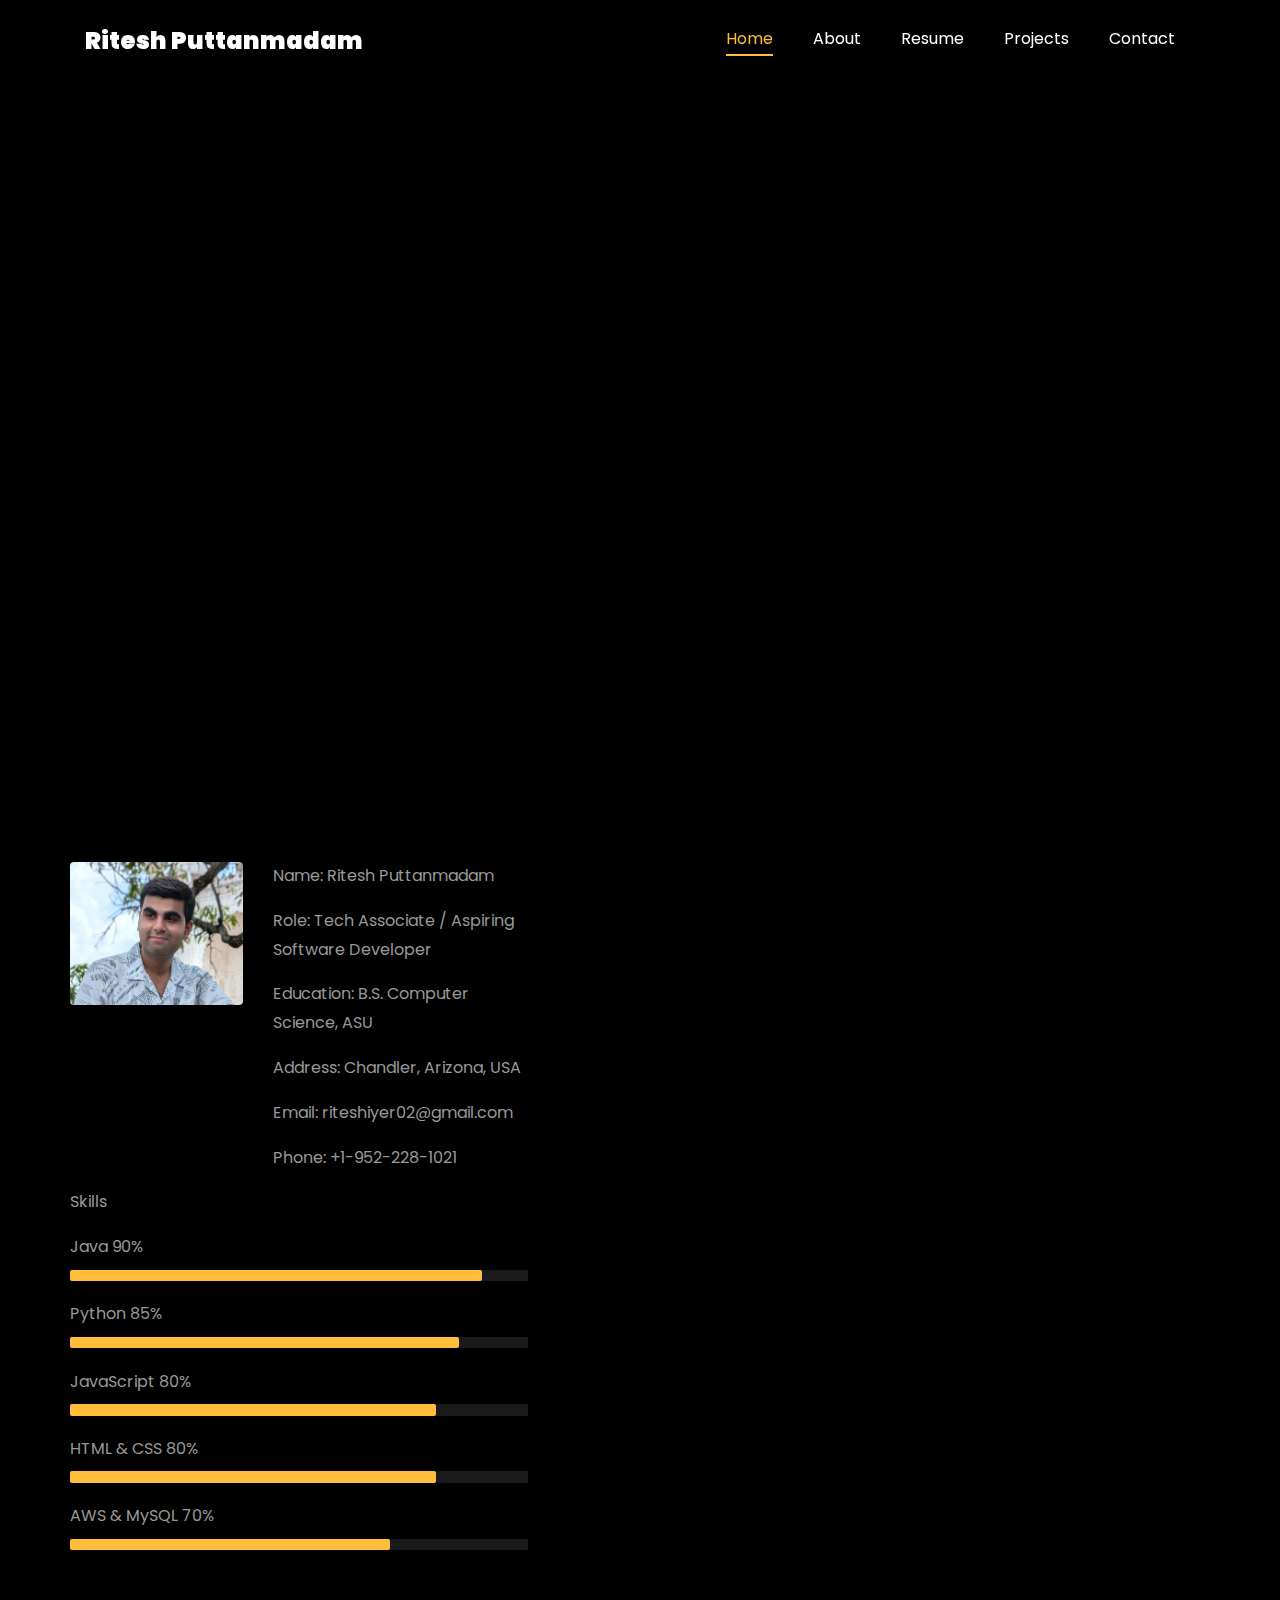
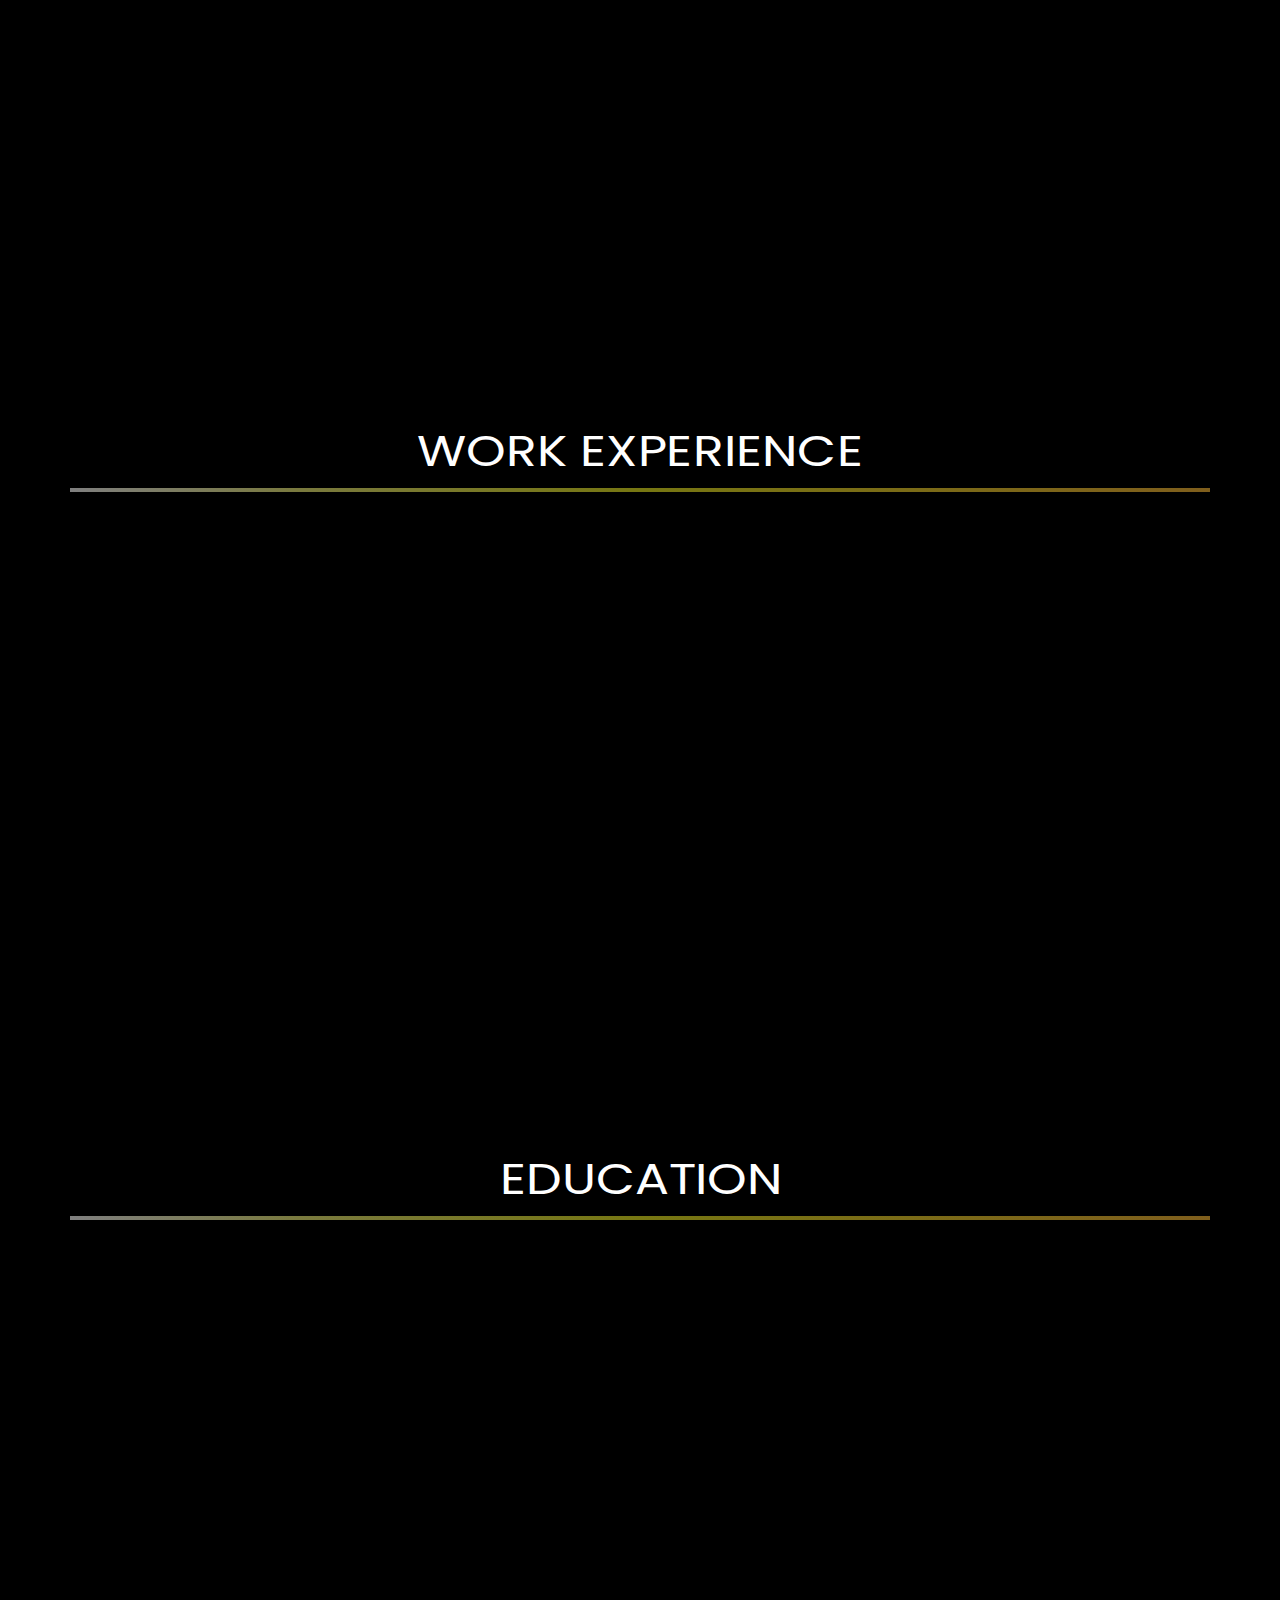
==== commit 7a1c968e: "Created Certifications Section and Modified other sections" ====
--- a/index.html
+++ b/index.html
@@ -116,54 +116,52 @@
     </nav>
 
     <!-- Home Section -->
-    <section id="home-section" class="hero">
-      <div class="home-slider owl-carousel">
-        <div class="slider-item">
-          <div class="overlay"></div>
-          <div class="container">
-            <div class="row d-md-flex no-gutters slider-text align-items-end justify-content-end" data-scrollax-parent="true">
-              <div class="one-third js-fullheight order-md-last img" style="background-image:url(images/profilepic1.jpg);">
-                <div class="overlay"></div>
-              </div>
-              <div class="one-forth d-flex align-items-center ftco-animate" data-scrollax=" properties: { translateY: '70%' }">
-                <div class="text">
-                  <span class="subheading">Hello!</span>
-                  <h1 class="mb-4 mt-3">I'm <span>Ritesh Puttanmadam</span></h1>
-                  <!-- Typing Animation -->
-                  <span id="typing-animation"></span>
-                  <script>
-                    const typingAnimationElement = document.getElementById('typing-animation');
-                    const typingTexts = [
-                      'Developer  ',
-                      'Innovator  ',
-                      'Learner  '
-                    ];
-                    function playTypingAnimation(text) {
-                      for (let i = 0; i < text.length; i++) {
-                        setTimeout(() => {
-                          typingAnimationElement.textContent += text[i];
-                        }, i * 200);
-                      }
-                      setTimeout(() => {
-                        typingAnimationElement.textContent = '';
-                        playTypingAnimation(typingTexts[(typingTexts.indexOf(text) + 1) % typingTexts.length]);
-                      }, text.length * 200);
-                    }
-                    playTypingAnimation(typingTexts[0]);
-                  </script>
-                  <br><br>
-                  <h2>Aspiring Software Developer</h2>
-                  <p>
-                    <a href="https://www.linkedin.com/in/ritesh-puttanmadam" class="btn btn-primary py-3 px-4">LinkedIn</a> 
-                    <a href="https://github.com/RiteshPuttanmadam28" class="btn btn-white btn-outline-white py-3 px-4">My Works</a>
-                  </p>
-                </div>
-              </div>
-            </div>
-          </div>
-        </div>
-      </div>
-    </section>
+<section id="home-section" class="hero">
+  <div class="home-slider owl-carousel">
+    <div class="slider-item">
+      <div class="overlay"></div>
+      <div class="container">
+        <div class="row d-md-flex no-gutters slider-text align-items-center justify-content-center" data-scrollax-parent="true">
+          <div class="col-md-8 ftco-animate" data-scrollax=" properties: { translateY: '70%' }">
+            <div class="text text-center">
+              <span class="subheading">Hello!</span>
+              <h1 class="mb-4 mt-3">I'm <span>Ritesh Puttanmadam</span></h1>
+              <!-- Typing Animation -->
+              <span id="typing-animation"></span>
+              <script>
+                const typingAnimationElement = document.getElementById('typing-animation');
+                const typingTexts = [
+                  'Developer  ',
+                  'Innovator  ',
+                  'Learner  '
+                ];
+                function playTypingAnimation(text) {
+                  for (let i = 0; i < text.length; i++) {
+                    setTimeout(() => {
+                      typingAnimationElement.textContent += text[i];
+                    }, i * 200);
+                  }
+                  setTimeout(() => {
+                    typingAnimationElement.textContent = '';
+                    playTypingAnimation(typingTexts[(typingTexts.indexOf(text) + 1) % typingTexts.length]);
+                  }, text.length * 200);
+                }
+                playTypingAnimation(typingTexts[0]);
+              </script>
+              <br><br>
+              <h2>Aspiring Software Developer</h2>
+              <p>
+                <a href="https://www.linkedin.com/in/ritesh-puttanmadam" class="btn btn-primary py-3 px-4">LinkedIn</a> 
+                <a href="https://github.com/RiteshPuttanmadam28" class="btn btn-white btn-outline-white py-3 px-4">My Works</a>
+              </p>
+            </div>
+          </div>
+        </div>
+      </div>
+    </div>
+  </div>
+</section>
+
 
     <!-- About Section -->
     <section class="ftco-about img ftco-section ftco-no-pb" id="about-section">
@@ -176,7 +174,7 @@
                   <div class="row">
                     <div class="col-sm-6 col-md-5">
                       <div class="about-img">
-                        <img src="Hi" class="img-fluid rounded b-shadow-a" alt="Profile Image">
+                        <img src="images/profilepic1_edited.JPG" class="img-fluid rounded  b-shadow-a" alt="Profile Image">
                       </div>
                     </div>
                     <!-- Personal Details -->
@@ -401,6 +399,64 @@
   </div>
 </section>
 
+    <!-- Certifications Section -->
+    <section class="ftco-section" id="certification-section">
+      <div class="container">
+        <div class="row justify-content-center mb-5 pb-5">
+          <div class="col-md-7 heading-section text-center ftco-animate">
+            <!--  <h1 class="big big-2">CERTIFICATIONS</h1> -->
+            <h2 class="mb-4">CERTIFICATIONS</h2>
+            <p>Some of my professional certifications</p>
+          </div>
+        </div>
+        <div class="row d-flex">
+
+          <!-- Certification 1 -->
+          <div class="col-md-4 d-flex ftco-animate">
+            <div class="blog-entry">
+              <a href="#" class="block-20 zoom-effect" style="background-image: url('images/Tata_virtual_Internship.jpg');">
+              </a>              
+              <div class="text mt-3 float-right d-block">
+                <h3 class="heading"><a href="#">TATA Data Visualization: Empowering Business with Effective Insights</a></h3>
+                <p> Completed a simulation involving creating data visualizations for Tata Consultancy Services
+                    Prepared questions for a meeting with client senior leadership
+                    Created visuals for data analysis to help executives with effective decision making
+                </p>
+              </div>
+            </div>
+          </div>
+          <!-- Certification 2 -->
+          <div class="col-md-4 d-flex ftco-animate">
+            <div class="blog-entry">
+              <a href="#" class="block-20 zoom-effect" style="background-image: url('images/coursera_pointer_array.jpeg');">
+              </a>
+              <div class="text mt-3 float-right d-block">
+                <h3 class="heading"><a href="#">Coursera - Pointers, Arrays, and Recursion</a></h3>
+                <p>Completed a rigorous C programming course focusing on the fundamentals including control structures, pointers, and memory management.
+                   Built practical projects to understand data structures and algorithm efficiency.
+                   Developed strong debugging and code optimization skills while solving real-world programming challenges.
+                </p> 
+              </div>
+            </div>
+          </div>
+          <!-- Certification 3 -->
+          <div class="col-md-4 d-flex ftco-animate">
+            <div class="blog-entry">
+              <a href="#" class="block-20 zoom-effect" style="background-image: url('images/html_css_js_coursera.png');">
+              </a>
+              <div class="text mt-3 float-right d-block">
+                <h3 class="heading"><a href="#">Coursera - Programming Foundations with JavaScript, HTML and CSS</a></h3>
+                <p>Earned a certification in HTML, CSS, and JavaScript, where I learned responsive design principles and front-end development best practices.
+                   Developed interactive and dynamic web pages using modern web standards.
+                   Gained hands-on experience with building user-friendly interfaces and optimizing web performance.
+                </p>
+              </div>
+            </div>
+          </div>
+        </div>
+      </div>
+    </section>
+
     <!-- Contact Section -->
     <section class="ftco-section contact-section ftco-no-pb" id="contact-section">
       <div class="container">
@@ -446,9 +502,10 @@
                 <span class="icon-globe"></span>
               </div>
               <h3 class="mb-4">Download Resume</h3>
-              <p><a href="#">resumelink</a></p>
-            </div>
-          </div>
+              <p><a href="RiteshPuttanmadam_CS_Resume.pdf" download="RiteshPuttanmadam_CS_Resume.pdf">Download Resume</a></p>
+            </div>
+          </div>
+          
 
           <div class="container">
             <br>
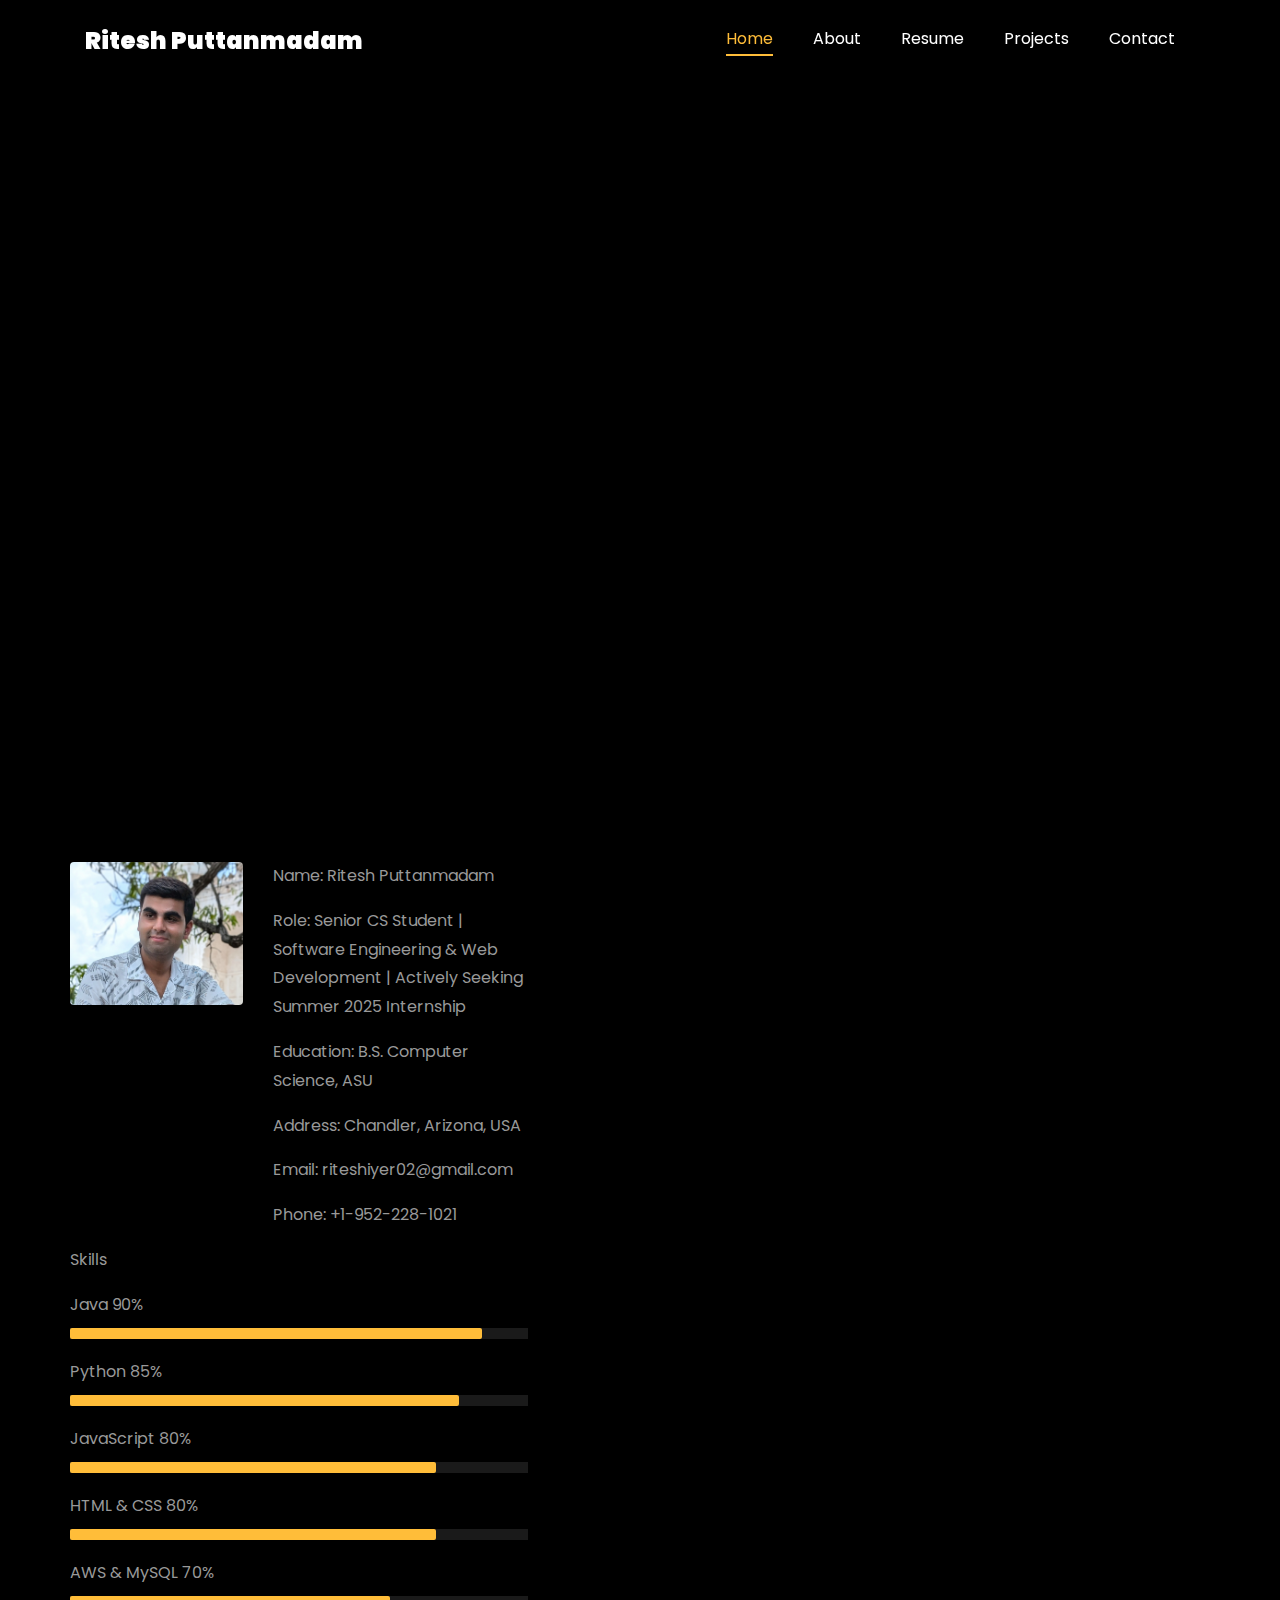
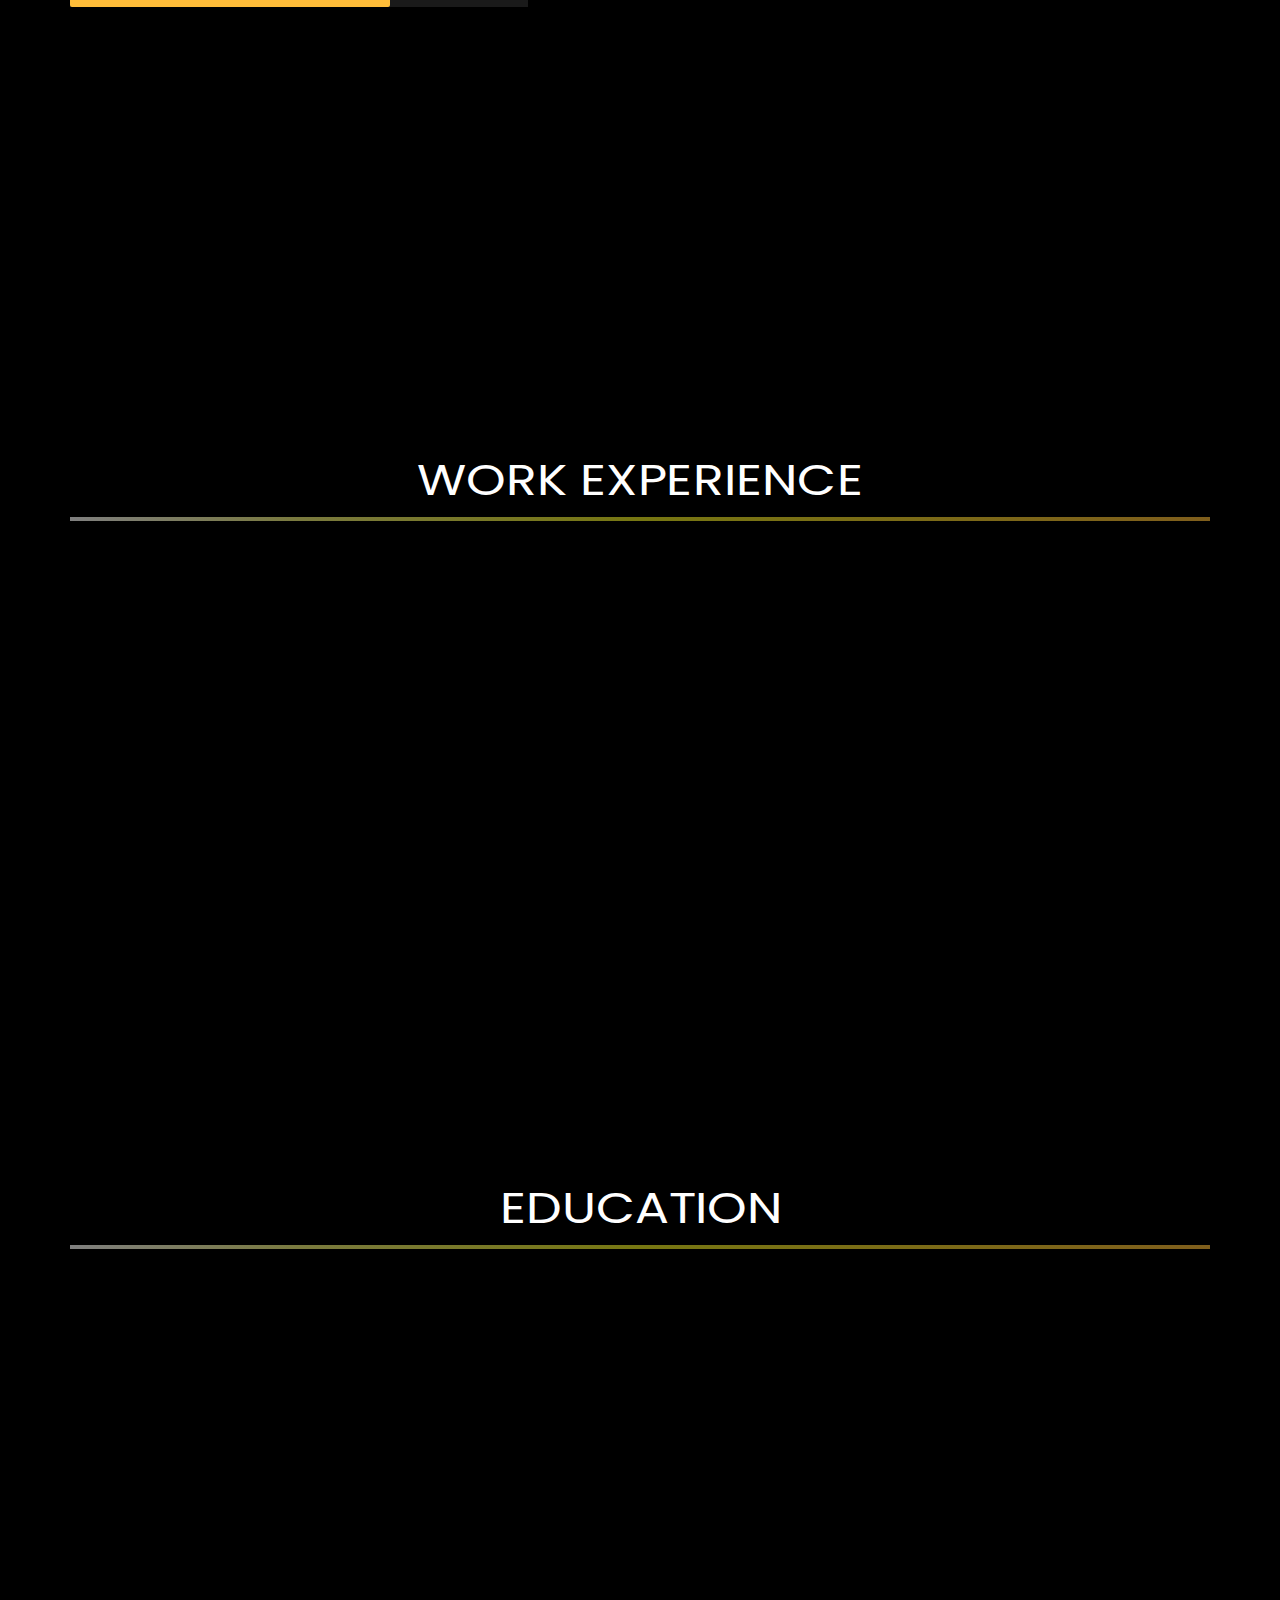
==== commit 1b724c23: "Few modifications changes" ====
--- a/index.html
+++ b/index.html
@@ -181,7 +181,7 @@
                     <div class="col-sm-6 col-md-7">
                       <div class="about-info">
                         <p><span class="title-s">Name: </span> <span>Ritesh Puttanmadam</span></p>
-                        <p><span class="title-s">Role: </span> <span>Tech Associate / Aspiring Software Developer</span></p>
+                        <p><span class="title-s">Role: </span> <span>Senior CS Student | Software Engineering & Web Development | Actively Seeking Summer 2025 Internship </span></p>
                         <p><span class="title-s">Education: </span> <span>B.S. Computer Science, ASU</span></p>
                         <p><span class="title-s">Address: </span> <span>Chandler, Arizona, USA</span></p>
                         <p><span class="title-s">Email: </span> <span>riteshiyer02@gmail.com</span></p>
@@ -231,7 +231,7 @@
                     Computer Science senior with hands-on experience in front-end and back-end development, AI, and machine learning. Proficient in building scalable applications, optimizing system performance, and developing intelligent solutions using Java, Python, and modern frameworks. Seeking a software development role to contribute technical expertise in creating innovative, high-impact solutions.
                   </p>
                   <ul class="about-info mt-4 px-md-0 px-2">
-                    <li class="d-flex"><span>Profile:</span> <span>Tech Associate / Aspiring Software Developer</span></li>
+                    <li class="d-flex"><span>Profile:</span> <span> Senior CS Student | Software Engineering & Web Development | Actively Seeking Summer 2025 Internship </span></li>
                     <li class="d-flex"><span>Education:</span> <span>B.S. Computer Science, Arizona State University</span></li>
                     <li class="d-flex"><span>Address:</span> <span>Chandler, Arizona, USA</span></li>
                     <li class="d-flex"><span>Email:</span> <span>riteshiyer02@gmail.com</span></li>
